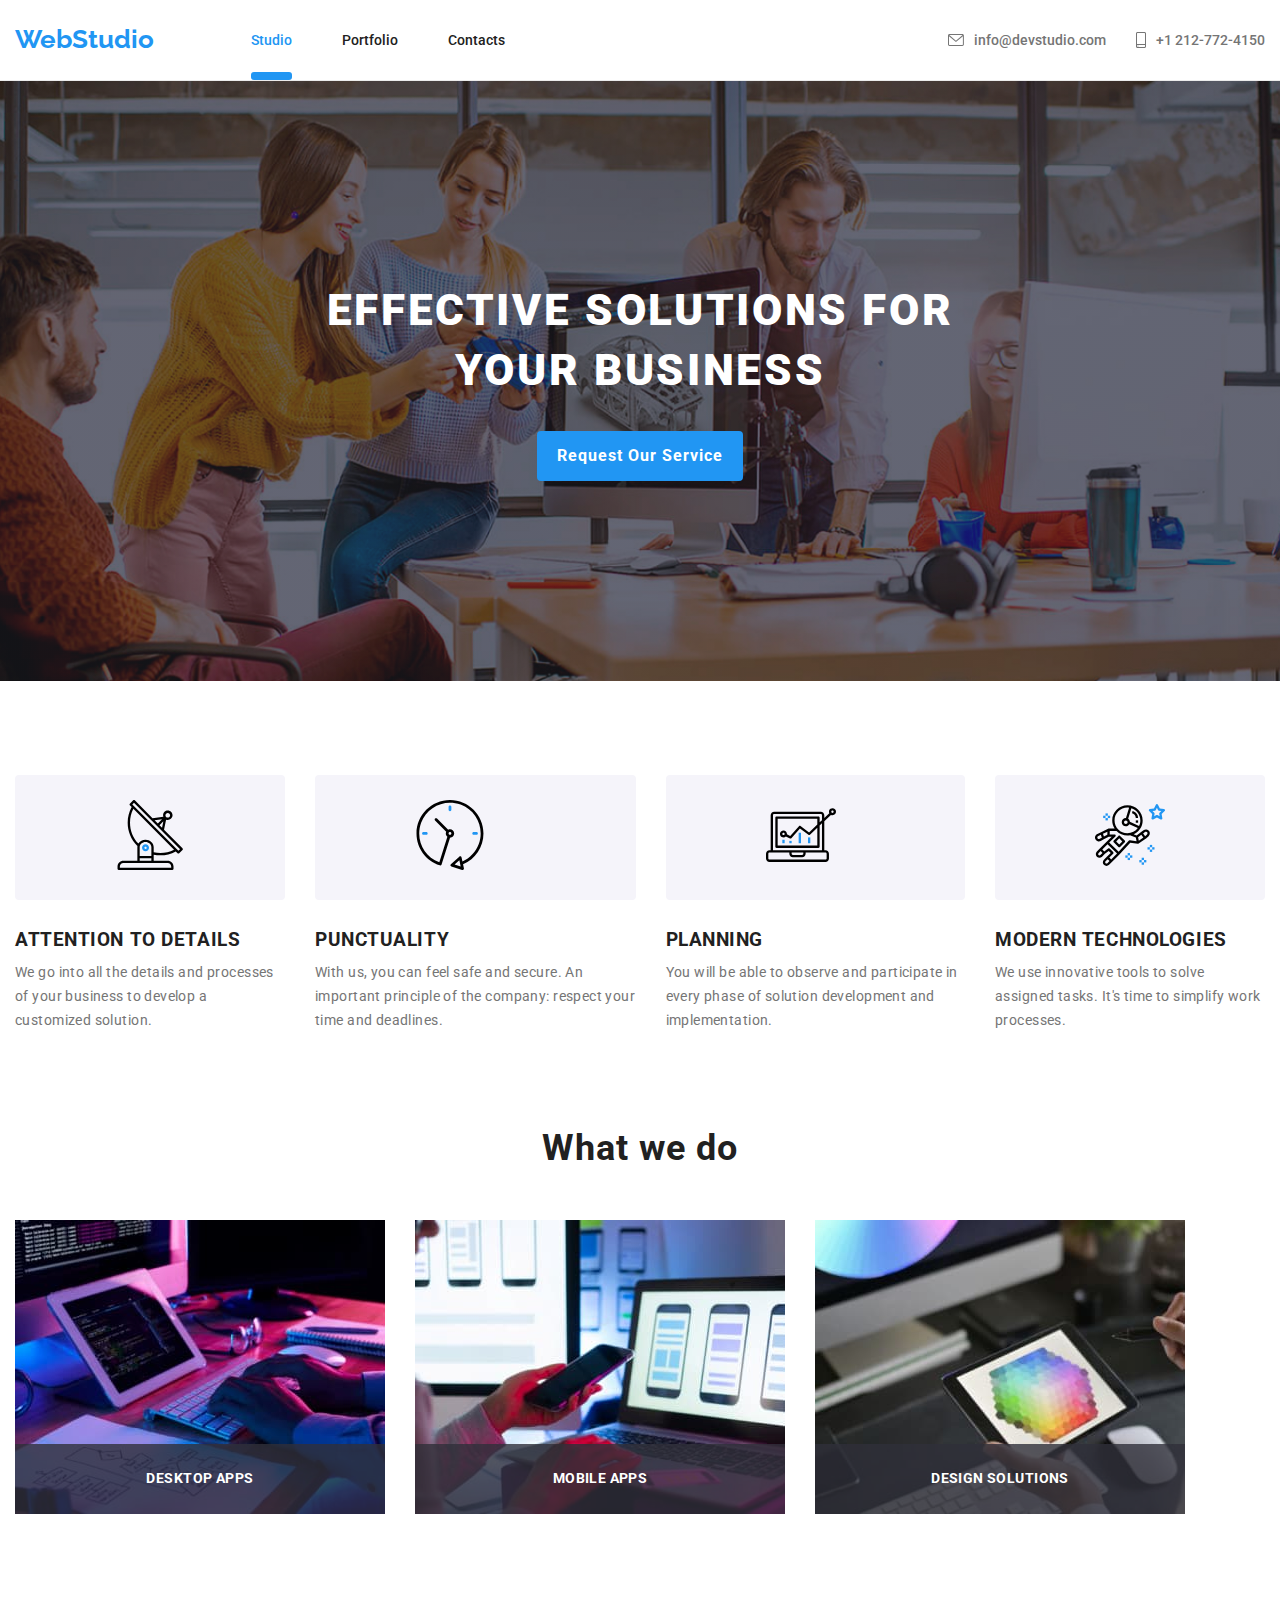
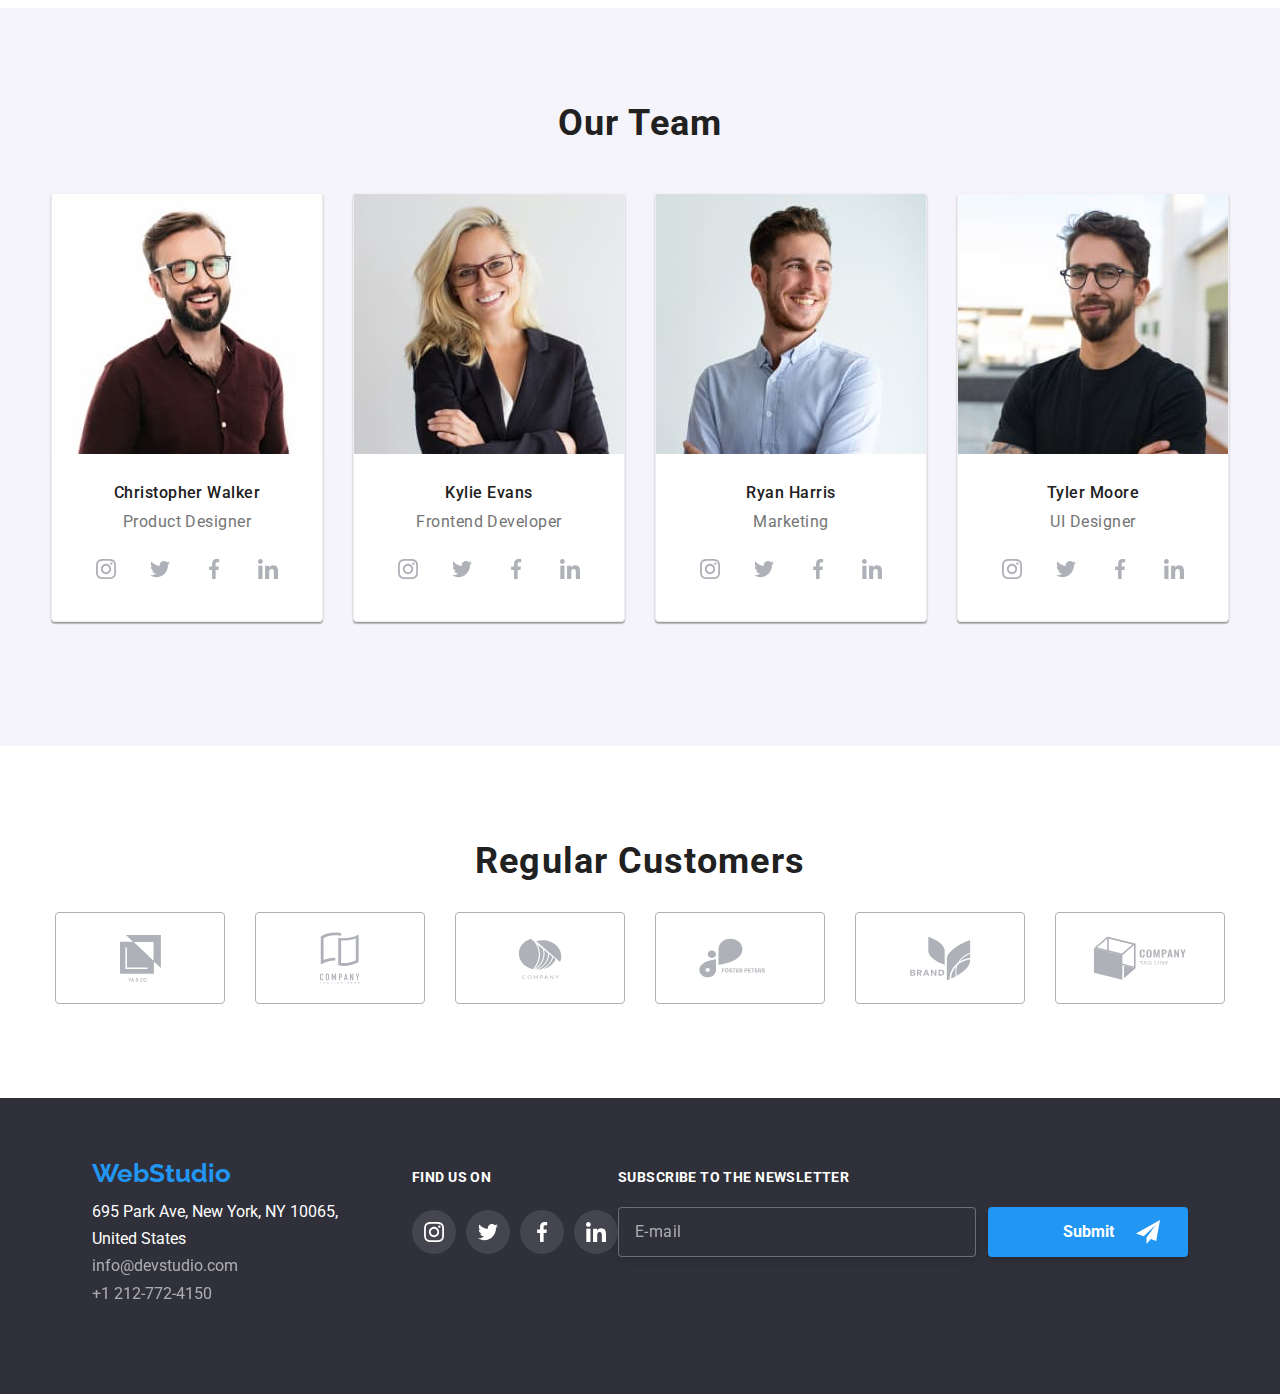
==== index.html @ d0a39d01 "format" ====
<!DOCTYPE html>
<html lang="en">
  <head>
    <link
      rel="stylesheet"
      href="https://cdnjs.cloudflare.com/ajax/libs/modern-normalize/1.0.0/modern-normalize.min.css"
    />
    <meta charset="utf-8" />
    <title>Studio</title>
    <link rel="stylesheet" href="./css/main.min.css" />
    <meta name="viewport" content="width=device-width", initial-scale="1.0">
  </head>
  <body>
    <header class="header">
      <!-- HEADER -->
      <div class="container header__container">
        <a class="header__logo" href="index.html">WebStudio</a>
        <nav>
          <ul class="header__list">
            <li class="header__item">
              <a
                class="header__link header__link--active"
                href="index.html"
                title="Studio"
                >Studio</a
              >
            </li>
            <li class="header__item">
              <a class="header__link" href="portfolio.html" title="Portfolio"
                >Portfolio</a
              >
            </li>
            <li class="header__item">
              <a class="header__link" href="#" title="Contacts">Contacts</a>
            </li>
          </ul>
        </nav>
        <ul class="contacts__list">
            <li class="contacts__item">
            <a class="contact__link" href="mailto:info@devstudio.com">
              <svg class="contact__icon" width="16px" height="12px">
              <use href="./assets/images/svg-icons.svg#icon-envelope"></use>
            </svg> info@devstudio.com</a>
            
          </li>
            <li class="contacts__item">
            <a class="contact__link" href="tel:+12127724150">
              <svg class="contact__icon" width="10px" height="16px">
              <use href="./assets/images/svg-icons.svg#icon-smartphone"></use>
            </svg>+1 212-772-4150</a>
          </li>
        </ul>
      </div>
      <svg class="menu" width="16px" height="24px"><use href="./assets/images/svg-icons.svg#icon-menu"></use></svg>
    </header>
    <main>
      <!-- HERO -->
      <section class="hero">
        <div class="container">
          <h1 class="hero__title">
            Effective Solutions For <br />
            Your Business
          </h1>
          <button class="hero__button" type="button" data-modal-open>Request Our Service</button>
        </div>
      </section>
      <!-- FEATURES -->
      <section class="features">
        <div class="container">
          <ul class="features__list">
            <li class="features__item">
              <div class="features__icon-background">
              <svg class="features__icon" width="70px" height="70px"><use href="./assets/images/svg-icons.svg#icon-fig-satellite"></use></svg>
              </div>
              <h3 class="features__subtitle">Attention to Details</h3>
              <p class="features__description">
                We go into all the details and processes of your business to
                develop a customized solution.
              </p>
            </li>
            <li class="features__item">
              <div class="features__icon-background">
              <svg class="features__icon" width="70px" height="70px"><use href="./assets/images/svg-icons.svg#icon-fig-clock"></use></svg>
              </div>
              <h3 class="features__subtitle">Punctuality</h3>
              <p class="features__description">
                With us, you can feel safe and secure. An important principle of
                the company: respect your time and deadlines.
              </p>
            </li>
            <li class="features__item">
              <div class="features__icon-background">
              <svg class="features__icon" width="70px" height="70px"><use href="./assets/images/svg-icons.svg#icon-fig-laptop"></use></svg>
              </div>
              <h3 class="features__subtitle">Planning</h3>
              <p class="features__description">
                You will be able to observe and participate in every phase of
                solution development and implementation.
              </p>
            </li>
            <li class="features__item">
              <div class="features__icon-background">
              <svg class="features__icon" width="70px" height="70px"><use href="./assets/images/svg-icons.svg#icon-fig-astronaut"><use></use></svg>
              </div>
              <h3 class="features__subtitle">Modern Technologies</h3>
              <p class="features__description">
                We use innovative tools to solve assigned tasks. It's time to
                simplify work processes.
              </p>
            </li>
          </ul>
        </div>
      </section>
      <!-- What We Do -->
      <section class="services">
        <div class="container">
          <h2 class="services__title">What we do</h2>
          <ul class="services__list">
            <li class="services__item">
              <img
                src="assets/images/a1laptop.jpg"
                alt="Laptop Glowing"
                height="294px"
                width="370px"
              />
              <div class="services-overlay__box">
              <p class="services-overlay__text">Desktop Apps</p>
              </div>
            </li>
            <li class="services__item">
              <img
                src="assets/images/a2laptophand.jpg"
                alt="Laptop with hand typing"
                height="294px"
                width="370px"
              />
              <div class="services-overlay__box">
              <p class="services-overlay__text">Mobile Apps</p>
              </div>
            </li>
            <li class="services__item">
              <img
                src="assets/images/a3tablet.jpg"
                alt="Tablet with hex color grid"
                height="294px"
                width="370px"
              />
              <div class="services-overlay__box">
              <p class="services-overlay__text">Design Solutions</p>
              </div>
            </li>
          </ul>
        </div>
      </section>
      <!-- Our Team -->
      <section class="team" title="Our Team">
        <div class="container">
          <h2 class="team__title">Our Team</h2>
          <ul class="team__social-list">
            <li class="team__item">
              <img
                src="assets/images/b1christopherw.jpg"
                alt="Man named Christopher Walker"
                height="260px"
                width="270px"
              />
              <h3 class="team__name">Christopher Walker</h3>
              <p class="team__work">Product Designer</p>
              <ul class="team__social-list">
                <li class="team__social-item">
                  <a href="#" class="team__social-link">
                  <svg class="team__social-icon" width="20px" height="20px">
                    <use
                      href="./assets/images/svg-icons.svg#icon-icon-instagram"></use>
                  </svg>
                  </a>
                </li>
                <li class="team__social-item">
                  <a href="#" class="team__social-link">
                  <svg class="team__social-icon" width="20px" height="20px">
                  <use
                      href="./assets/images/svg-icons.svg#icon-icon-twitter"></use>
                  </svg>
                </a>
                </li>
                <li class="team__social-item">
                  <a href="#" class="team__social-link">
                  <svg class="team__social-icon" width="20px" height="20px">
                  
                    <use
                      href="./assets/images/svg-icons.svg#icon-icon-facebook"></use>
                  </svg>
                </a>
                </li>
                <li class="team__social-item">
                  <a href="#" class="team__social-link">
                  <svg class="team__social-icon" width="20px" height="20px">
                    <use
                      href="./assets/images/svg-icons.svg#icon-icon-linkedin"></use>
                  </svg>
                </a>
                </li>
              </ul>
            </li>
            <li class="team__item">
              <img
                src="assets/images/b2kyliee.jpg"
                alt="Woman named Kylie Evans"
                height="260px"
                width="270px"
              />
              <h3 class="team__name">Kylie Evans</h3>
              <p class="team__work">Frontend Developer</p>
                <ul class="team__social-list">
                <li class="team__social-item">
                  <a href="#" class="team__social-link">
                  <svg class="team__social-icon" width="20px" height="20px">
                    <use
                      href="./assets/images/svg-icons.svg#icon-icon-instagram"></use>
                  </svg>
                  </a>
                </li>
                <li class="team__social-item">
                  <a href="#" class="team__social-link">
                  <svg class="team__social-icon" width="20px" height="20px">
                  <use
                      href="./assets/images/svg-icons.svg#icon-icon-twitter"></use>
                  </svg>
                </a>
                </li>
                <li class="team__social-item">
                  <a href="#" class="team__social-link">
                  <svg class="team__social-icon" width="20px" height="20px">
                    <use
                      href="./assets/images/svg-icons.svg#icon-icon-facebook"></use>
                  </svg>
                </a>
                </li>
                <li class="team__social-item">
                  <a href="#" class="team__social-link">
                  <svg class="team__social-icon" width="20px" height="20px">
                    <use
                      href="./assets/images/svg-icons.svg#icon-icon-linkedin"></use>
                  </svg>
                </a>
                </li>
              </ul>
            </li>
            <li class="team__item">
              <img
                src="assets/images/b3ryanh.jpg"
                alt="Man named Ryan Harris"
                height="260px"
                width="270px"
              />
              <h3 class="team__name">Ryan Harris</h3>
              <p class="team__work">Marketing</p>
              <ul class="team__social-list">
                <li class="team__social-item">
                  <a href="#" class="team__social-link">
                  <svg class="team__social-icon" width="20px" height="20px">
                    <use
                      href="./assets/images/svg-icons.svg#icon-icon-instagram"></use>
                  </svg>
                  </a>
                </li>
                <li class="team__social-item">
                  <a href="#" class="team__social-link">
                  <svg class="team__social-icon" width="20px" height="20px">
                  <use
                      href="./assets/images/svg-icons.svg#icon-icon-twitter"></use>
                  </svg>
                </a>
                </li>
                <li class="team__social-item">
                  <a href="#" class="team__social-link">
                  <svg class="team__social-icon" width="20px" height="20px">
                    <use
                      href="./assets/images/svg-icons.svg#icon-icon-facebook"></use>
                  </svg>
                </a>
                </li>
                <li class="team__social-item">
                  <a href="#" class="team__social-link">
                  <svg class="team__social-icon" width="20px" height="20px">
                    <use
                      href="./assets/images/svg-icons.svg#icon-icon-linkedin"></use>
                  </svg>
                </a>
                </li>
              </ul>
            </li>
            <li class="team__item">
              <img
                src="assets/images/b4tylerm.jpg"
                alt="Man named Tyler Moore"
                height="260px"
                width="270px"
              />
              <h3 class="team__name">Tyler Moore</h3>
              <p class="team__work">UI Designer</p>
                <ul class="team__social-list">
                <li class="team__social-item">
                  <a href="#" class="team__social-link">
                  <svg class="team__social-icon" width="20px" height="20px">
                    <use
                      href="./assets/images/svg-icons.svg#icon-icon-instagram"></use>
                  </svg>
                  </a>
                </li>
                <li class="team__social-item">
                  <a href="#" class="team__social-link">
                  <svg class="team__social-icon" width="20px" height="20px">
                  <use
                      href="./assets/images/svg-icons.svg#icon-icon-twitter"></use>
                  </svg>
                </a>
                </li>
                <li class="team__social-item">
                  <a href="#" class="team__social-link">
                  <svg class="team__social-icon" width="20px" height="20px">
                    <use
                      href="./assets/images/svg-icons.svg#icon-icon-facebook"></use>
                  </svg>
                </a>
                </li>
                <li class="team__social-item">
                  <a href="#" class="team__social-link">
                  <svg class="team__social-icon" width="20px" height="20px">
                    <use
                      href="./assets/images/svg-icons.svg#icon-icon-linkedin"></use>
                  </svg>
                </a>
                </li>
              </ul>
        </div>
      </section>
      <!-- CUSTOMERS SECTION -->
      <section class="customers">
        <div class="container">
        <h2 class="customers__title">Regular Customers</h2>
        <ul class="customers__list">
        <li class="customers__item">
          <a href="#" class="customers__link">
            <svg class="customers__icon" width="41px" height="47px">
              <use href="./assets/images/svg-icons.svg#icon-client1logo">                
              </use></svg></a></li>
        <li class="customers__item">
          <a href="#" class="customers__link">
            <svg class="customers__icon" width="40px" height="52px">
              <use href="./assets/images/svg-icons.svg#icon-client2logo">
              </use></svg></a></li>
        <li class="customers__item">
          <a href="#" class="customers__link">
            <svg class="customers__icon" width="44px" height="41px">
              <use href="./assets/images/svg-icons.svg#icon-client3logo">
              </use></svg></a></li>
        <li class="customers__item">
          <a href="#" class="customers__link">
            <svg class="customers__icon" width="84px" height="40px">
              <use href="./assets/images/svg-icons.svg#icon-client4logo">
              </use></svg></a></li>
        <li class="customers__item">
          <a href="#" class="customers__link">
            <svg class="customers__icon" width="63px" height="45px">
              <use href="./assets/images/svg-icons.svg#icon-client5logo">
              </use></svg></a></li>
        <li class="customers__item">
          <a href="#" class="customers__link">
            <svg class="customers__icon" width="94px" height="44px">
              <use href="./assets/images/svg-icons.svg#icon-client6logo">
              </use></svg></a></li>  
      </div>
      </ul>
      </section>
      </main>
      <!-- FOOTER SECTION -->
    <footer class="footer">
      <div class="footer__sections container">
        <div class="footer__left">
        <a class="footer__logo" href="index.html">WebStudio</a>
        <address class="address">
          <ul class="address__list">
            <li class="address__item">
              <a
                class="address__link"
                href="https://goo.gl/maps/9Rd5TcPRFXRM2J766"
                target="blank"
              >
                695 Park Ave, New York, NY 10065,<br />
                United States
              </a>
            </li>
            <li class="address__item">
              <a class="address__contact" href="mailto:info@devstudio.com"
                >info@devstudio.com
              </a>
            </li>
            <li class="address__item">
              <a class="address__contact address__phone" href="tel:+1217724150">
                +1 212-772-4150</a
              >
            </li>
          </ul>
        </address>
      </div>
      <div class="footer__subsection footer__middle">
        <h3 class="footer__social-title">FIND US ON</h3>
                      <ul class="footer__social-list">
                <li class="footer__social-item">
                  <a class="footer__social-link" href="#">
                  <svg class="footer__social-icon" width="20px" height="20px">
                    <use
                      href="./assets/images/svg-icons.svg#icon-icon-instagram"></use>
                  </svg>
                  </a>
                </li>
                <li class="footer__social-item">
                  <a class="footer__social-link" href="#">
                  <svg class="footer__social-icon" width="20px" height="20px">
                  <use
                      href="./assets/images/svg-icons.svg#icon-icon-twitter"></use>
                  </svg>
                </a>
                </li>
                <li class="footer__social-item">
                  <a class="footer__social-link" href="#">
                  <svg class="footer__social-icon" width="20px" height="20px">
                    <use
                      href="./assets/images/svg-icons.svg#icon-icon-facebook"></use>
                  </svg>
                </a>
                </li>
                <li class="footer__social-item">
                  <a class="footer__social-link" href="#">
                  <svg class="footer__social-icon" width="20px" height="20px">
                    <use
                      href="./assets/images/svg-icons.svg#icon-icon-linkedin"></use>
                  </svg>
                </a>
                </li>
              </ul>
              </div>
              <div class="footer__right">
               <form>
                <label class="email__label" for="email__input">
                  Subscribe to the Newsletter
                  </label>
                  <div class="email__items">
                  <input id="email__input" class="email__input" type="email" name="email" placeholder="E-mail"/>
                

                <button class="email__button" type="submit">Submit<svg class="email__svg" width="24px" height="24px">
                <use href="./assets/images/svg-icons.svg#icon-airplane"></use>
              </svg>  
                </button>
                 
                    </div>
              </form> 
              </div>
            </div>
      </footer>
             <div class="modal__background is-hidden" data-modal >
        <div class="modal">        
        <button class="modal__button" type="button" data-modal-close >
            <svg class="modal__button-icon" width="11" height="11">
                <use href="./assets/images/svg-icons.svg#icon-x"></use>
            </svg>
        </button>
          <form class="modal__form">

        <p class="modal__text">Leave your information and we'll call you back</p>
            <div class="modal__field">
            <label class="modal__label" for="name">
              Name 
             <div class="modal__wrapper">
              <input class="modal__box" type="text" id="name" name="name" minlength="2" required />
              <svg class=" modal__icon" width="12px" height="12px"><use href="./assets/images/svg-icons.svg#icon-person"></use></svg>
              </div>
            </label>
              
            </div>
            <div class="modal__field">
            <label class="modal__label" for="tel">
            Telephone 
            <div class="modal__wrapper">
              <input id="tel" class="modal__box" type="tel" name="telephone" minlength="9" required />
              <svg class="modal__icon" width="13px" height="13px"><use href="./assets/images/svg-icons.svg#icon-landline"></use></svg>
              </div>
              </label>
    
            </div>
            <div class="modal__field">
            <label class="modal__label" for="email">
              Email 
            <div class="modal__wrapper">
              <input id="email" class="modal__box" type="email" name="email"/>
              <svg class="modal__icon" width="15px" height="12px"><use href="./assets/images/svg-icons.svg#icon-email2"></use></svg>    
              </div>       
            </label>
  
            </div>
              <div class="modal__field">
            <label class="modal__label" for="modal__comment">Comments
              <textarea class="modal__comment" id="modal__comment" name="modal__comment" rows="5" placeholder="Enter the text"></textarea>
            </label>
            </div>
            <div class="modal__field">
            
              <div class="checkbox">
                    <input class="checkbox__hidden" id="check" type="checkbox" name="termsandconditions" value="accept" required />

                <label class="checkbox__text" for="check">
                  <span class="checkbox__wrapper">
                    <svg class="checkbox__icon" width="11px" height="8px">
                      <use  href="./assets/images/svg-icons.svg#icon-icon-check-1"></use>
                    </svg></span>I agree with the newsletter and accept the <a href="#" class="modal__link">Terms and Conditions</a>
                  
                </label>
            </div>
            </div>
            
            <button class="modal__submit" type="submit">Submit
            </button>


        </form>
        </div>
    </div>

    <script src="./js/modal.js"></script>
  </body>
</html>
---- css/main.min.css ----
@import"https://fonts.googleapis.com/css2?family=Raleway:wght@700&family=Roboto:wght@400;500;700;900&display=swap";.is-hidden{visibility:hidden;opacity:0;pointer-events:none}@keyframes modal-animation{0%{visibility:hidden;opacity:0;scale:0}100%{opacity:1;visibility:visible;scale:1}}.container{padding-left:15px;padding-right:15px;margin:0 auto;min-width:480;max-width:1200}a:link:active{cursor:pointer}a:link{text-decoration:none}body{font-family:roboto}button:hover,button:focus{cursor:pointer}button{border-radius:4px}ul{list-style:none}*{padding:0;margin:0}img{max-width:100%;height:auto;display:block}.customers__title{font-family:roboto;font-style:normal;font-weight:700;font-size:36px;line-height:1.172;color:#212121;letter-spacing:.03em;text-align:center;display:block;margin-bottom:30px}.customers__icon{fill:currentColor}.customers__link{width:170px;height:92px;display:flex;border:solid 1px #afb1b8;border-radius:4px;color:#afb1b8;justify-content:center;align-items:center;transition-property:color,border-color;transition-duration:250ms;transition-timing-function:cubic-bezier(0.4, 0, 0.2, 1)}.customers__link:hover,.customers__link:focus{border-color:#2196f3;color:#2196f3}.features__subtitle{font-weight:700;line-height:1.172;text-transform:uppercase;letter-spacing:.03em;color:#212121;margin-bottom:10px}.features__description{color:#757575;font-weight:400;font-size:14px;line-height:1.714;letter-spacing:.03em}.footer__logo{color:#2196f3;font-family:raleway;font-size:26px;font-weight:700;line-height:1.174;display:block;margin-bottom:9px}.address__link{color:#fff;font-weight:400;line-height:1.71;font-family:roboto}.address__contact{color:#fff;opacity:.6;line-height:1.71;font-weight:400;font-family:roboto}.footer__social-title{color:#fff;font-family:roboto;font-weight:700;line-height:1.71em;letter-spacing:.03em;font-size:14px;font-style:normal;margin-bottom:20px}.footer__social-link{border-radius:50%;width:44px;height:44px;display:flex;justify-content:center;align-items:center;color:#fff;fill:currentColor;background:rgba(255,255,255,.1);transition-property:background-color;transition-duration:250ms;transition-timing-function:cubic-bezier(0.4, 0, 0.2, 1)}.footer__social-link:hover,.footer__social-link:focus{background-color:#2196f3}.footer__social-icon{fill:currentColor}.email__label{font-family:"Roboto";font-style:normal;font-weight:700;font-size:14px;line-height:1.1428571429;letter-spacing:.03em;text-transform:uppercase;color:#fff}.email__input{border:1px solid rgba(255,255,255,.3);filter:drop-shadow(0px 4px 4px rgba(0, 0, 0, 0.15));border-radius:4px;font-family:"Roboto";font-style:normal;font-weight:400;font-size:16px;line-height:1.25;display:flex;align-items:center;letter-spacing:.03em;background-color:#2f303a;box-sizing:border-box;margin-top:20px;width:358px;height:50px;padding-left:16px;outline:none;color:#fff}.email__input::placeholder{color:rgba(255,255,255,.6)}.email__button{margin-top:20px;margin-left:12px;width:200px;height:50px;background-color:#2196f3;border:none;box-shadow:0px 4px 4px rgba(0,0,0,.15);border-radius:4px;font-family:"Roboto";font-style:normal;font-weight:700;font-size:16px;line-height:1.875;color:#fff}.email__button:hover,.email__button:focus{color:#2196f3;background-color:#f5f4fa;border:solid 1px #2196f3;fill:#2196f3}.email__button:hover>.email__svg{fill:#2196f3}.email__button:focus>.email__svg{fill:#2196f3}.email__svg{fill:#fff;position:absolute;top:33px;left:518px}.contact__icon{stroke-width:0;stroke:currentColor;fill:currentColor;margin-right:10px}.header__logo{color:#2196f3;font-family:raleway;font-size:26px;font-weight:700;line-height:1.174;margin-right:97px;padding-top:24px;padding-bottom:24px;display:block}.header__link{color:#212121;font-size:14px;font-weight:500;line-height:1.172;padding-top:32px;padding-bottom:32px;display:block;transition-property:color;transition-duration:250ms;transition-timing-function:cubic-bezier(0.4, 0, 0.2, 1)}.header__link:hover,.header__link:focus{color:#2196f3}.header__link--active{color:#2196f3;position:relative}.header__link--active::after{content:" ";position:absolute;left:0;bottom:0;display:block;width:100%;height:8px;border-radius:3px;background-color:#2196f3}.contact__link{color:#757575;font-size:14px;font-weight:500;padding-top:32px;padding-bottom:32px;display:flex;align-items:center;transition-property:color;transition-duration:250ms;transition-timing-function:cubic-bezier(0.4, 0, 0.2, 1)}.contact__link:hover,.contact__link:focus{color:#2196f3}.hero{padding:200px 0;background-image:linear-gradient(rgba(47, 48, 58, 0.4), rgba(47, 48, 58, 0.4)),url("../assets/images/herobackgroundimg.jpg");background-position:center;background-size:cover;background-repeat:no-repeat}.hero__title{font-weight:900;color:#fff;font-size:44px;line-height:1.36;letter-spacing:.06em;text-transform:uppercase;text-align:center;margin-bottom:30px}.hero__button{font-family:roboto;font-weight:700;background-color:#2196f3;color:#fff;font-size:16px;line-height:1.88;letter-spacing:.06em;margin:0 auto;display:block;padding:10px 20px;border:none;transition-property:background-color,color;transition-duration:250ms;transition-timing-function:cubic-bezier(0.4, 0, 0.2, 1);animation:modal-animation}.hero__button:hover,.hero__button:focus{background-color:#fff;color:#2196f3}.hero__button:click{animation-name:modal-animation;animation-duration:250ms;animation-timing-function:cubic-bezier(0.4, 0, 0.2, 1);animation:modal-animation}.modal__background{position:fixed;height:100vh;width:100vw;background:rgba(0,0,0,.2);top:0;left:0;animation-name:modal-animation}.modal{position:absolute;background-color:#fff;box-shadow:0px 1px 3px rgba(0,0,0,.12),0px 1px 1px rgba(0,0,0,.14),0px 2px 1px rgba(0,0,0,.2);border-radius:4px;width:528px;height:581px;top:50%;left:50%;transform:translate(-50%, -50%);animation-name:modal-animation;animation-duration:250ms;animation-timing-function:cubic-bezier(0.4, 0, 0.2, 1)}.modal__button{border:1px solid rgba(0,0,0,.1);border-radius:50%;width:30px;height:30px;color:#212121;background-color:#fff;position:absolute;top:8px;right:8px}.modal__button:hover,.modal__button:focus{cursor:pointer}.modal__button-icon{fill:#212121;left:22.22%;right:16.67%;top:16.67%;bottom:22.22%}.modal__form{position:relative}.modal__text{margin-top:40px;margin-left:40px;margin-bottom:12px;transform:translate -50%,-50%;font-family:roboto;font-weight:700;font-size:20px;line-height:1.15;letter-spacing:.03em;color:#212121}.modal__field{margin-left:40px;margin-bottom:10px}.modal__label{font-family:roboto;font-weight:400;font-size:12px;line-height:1.167;letter-spacing:.01em;color:#757575;display:block;margin-bottom:8px}.modal__wrapper{display:block;position:relative}.modal__box{border:1px solid rgba(33,33,33,.2);border-radius:4px;height:40px;width:448px;cursor:pointer;padding-left:42px;font-family:"Roboto";font-style:normal;font-weight:400;font-size:12px;line-height:.8571428571;color:#757575}.modal__box:hover,.modal__box:focus{border-color:#2196f3;outline:none}.modal__box:hover+.modal__icon,.modal__box:focus+.modal__icon{fill:#2196f3}.modal__comment{border:1px solid rgba(33,33,33,.2);border-radius:4px;height:120px;width:448px;cursor:pointer;padding:15px 0 15px 15px;padding:12px 16px;font-family:"Roboto";font-style:normal;font-weight:400;font-size:12px;line-height:.8571428571;color:#757575;resize:none}.modal__comment:hover,.modal__comment:focus{border-color:#2196f3;outline:none}.modal__comment::placeholder{font-family:"Roboto";font-style:normal;font-weight:400;font-size:12px;line-height:.8571428571;color:#757575}.modal__icon{position:absolute;top:16px;left:12px;fill:#757575}.modal__link{color:#2196f3;cursor:pointer}.modal__submit{padding:10px 55px;display:block;margin:20px auto 0;background-color:#2196f3;color:#fff;border:none;border-radius:4px;box-shadow:0px 4px 4px rgba(0,0,0,.15)}.modal__submit:hover,.modal__submit:focus{color:#fff;background-color:#2196f3;border:solid 1px #2196f3;cursor:pointer}.checkbox__wrapper{height:15px;width:16px;border:1px solid #757575;border-radius:2px;display:flex;align-items:center;justify-content:center;margin-right:10px}.checkbox{font-family:"Roboto";font-style:normal;font-weight:400;font-size:14px;line-height:1.7142857143;color:#757575;letter-spacing:.03em}.checkbox__hidden{position:absolute;width:1px;height:1px;margin:-1px;padding:0;overflow:hidden;border:0;clip:rect 0 0 0 0}.checkbox__hidden:checked+.checkbox__text>.checkbox__wrapper{background-color:#2196f3;border:none}.checkbox__text{display:flex;align-items:center}.checkbox__text:hover,.checkbox__text:focus{cursor:pointer}.checkbox__icon{fill:#fff}@keyframes modal-animation{0%{visibility:hidden;opacity:0;scale:0}100%{opacity:1;visibility:visible;scale:1}}.project__card-item{background-color:#fff;margin-left:30px;margin-top:30px;flex-basis:calc(33.3333333333% - 30px);transition-property:box-shadow;transition-duration:250ms;transition-timing-function:cubic-bezier(0.4, 0, 0.2, 1);position:relative}.project__card-item:hover,.project__card-item:focus{box-shadow:0px 1px 1px rgba(0,0,0,.12),0px 4px 4px rgba(0,0,0,.06),1px 4px 6px rgba(0,0,0,.16)}.project__card-item{transform:translateY(0px);transition:transform 350ms ease}.project__text{padding:20px 24px;border-bottom:1px solid #ececec;border-left:1px solid #ececec;border-right:1px solid #ececec}.project__name{color:#212121;font-size:18px;line-height:2;letter-spacing:.06em;margin-bottom:4px}.project__description{font-size:16px;line-height:1.88;color:#757575;letter-spacing:.03em}.project__card-overlay{position:absolute;top:0;left:0;width:370px;height:294px;transform:translateY(295px);background-color:#2196f3;opacity:90%;color:#fff;font-family:roboto;font-weight:400;font-size:18px;line-height:1.56;letter-spacing:.03em;text-align:center;text-justify:center;padding-top:63px;padding-bottom:91px;padding-left:24px;padding-right:24px}.project__card-overlay{transform:translateY(0px);transition:transform 350ms ease}.project__button{font-size:16px;font-weight:500;line-height:1.63;background-color:#f5f4fa;border:2px;color:#212121;font-family:roboto;letter-spacing:.03em;padding-top:6px;padding-bottom:6px;padding-left:26px;padding-right:26px;transition-property:box-shadow,background-color,color;transition-duration:250ms;transition-timing-function:cubic-bezier(0.4, 0, 0.2, 1)}.project__button:hover,.project__button:focus{background-color:#2196f3;color:#fff;box-shadow:0px 3px 1px rgba(0,0,0,.1),0px 1px 2px rgba(0,0,0,.08),0px 2px 2px rgba(0,0,0,.12)}.services__title{color:#212121;font-weight:700;font-size:36px;line-height:1.172;letter-spacing:.03em;display:block;text-align:center;margin-bottom:50px}.services-overlay__text{color:#fff;font-family:"Roboto";font-style:normal;font-weight:700;font-size:14px;line-height:1.14;letter-spacing:.03em;text-transform:uppercase;text-align:center}.team__title{color:#212121;font-weight:700;font-size:36px;line-height:1.172;letter-spacing:.03em;margin-bottom:50px;text-align:center}.team__name{color:#212121;font-weight:500;font-size:16px;line-height:1.172;letter-spacing:.03em;text-align:center;margin-top:30px;margin-bottom:10px}.team__work{font-size:16px;color:#757575;letter-spacing:.03em;text-align:center;margin-bottom:16px;background-color:#fff}.team__item{background-color:#fff;border-left:solid 1px #ececec;border-right:solid 1px #ececec;border-bottom:solid 1px #ececec;box-shadow:0px 1px 3px rgba(0,0,0,.12),0px 1px 1px rgba(0,0,0,.14),0px 2px 1px rgba(0,0,0,.2);border-bottom-left-radius:4px;border-bottom-right-radius:4px}.team__social-link{border-radius:50%;width:44px;height:44px;display:flex;justify-content:center;align-items:center;color:#afb1b8;fill:currentColor;transition-property:background-color,color;transition-duration:250ms;transition-timing-function:cubic-bezier(0.4, 0, 0.2, 1)}.team__social-link:hover,.team__social-link:focus{background-color:#2196f3;color:#fff}.team__social-icon:hover .team__social-icon:focus{fill:#fff}.customers{padding:94px 0}.customers__list{display:flex;justify-content:center}.customers__item:not(:last-child){margin-right:30px}.features{padding:94px 0}.features__list{display:flex}.features__item:not(:last-child){margin-right:30px}.features__icon-background{background-color:#f5f4fa;border-radius:4px;margin-bottom:30px}.features__icon{margin:25px 100px}.footer{background-color:#2f303a;padding:60px 0;display:flex;align-content:flex-start}.footer__left{display:block;align-content:flex-start}.address{font-style:normal;margin-bottom:27px;margin-right:0px}.footer__sections{display:flex;align-items:baseline}.footer__middle{margin-left:70px}.address__list{display:block;width:250px;margin:0px}.address__phone{display:block}.footer__social-list{display:flex}.footer__social-item:not(:last-child){margin-right:10px}.email__items{display:flex;position:relative}.footer__right{margin-left:auto}.header{background-color:#fff;border-bottom:1px solid #ececec}.header__container{display:flex;position:relative}.header__item:not(:last-child){margin-right:50px}.contacts__list{margin-left:auto;display:none}@media screen and (min-width: 480px){.contacts__list{display:flex}}.contacts__item:not(:last-child){margin-right:30px}.header__list{display:none}@media screen and (min-width: 480px){.header__list{display:flex}}.menu{display:none}@media screen and (max-width: 480px){.menu{display:block;fill:#212121;position:absolute;left:20%;right:80%;top:30%;bottom:63.33%}}.menu:hover{display:none}@media screen and (max-width: 480px){.menu:hover{display:block;fill:#2196f3;position:absolute;left:20%;right:80%;top:30%;bottom:63.33%}}.project__section{padding:94px 0}.project__button-list{display:flex;margin-bottom:50px;justify-content:center}.project__button-list:not(:last-child){margin-right:9px}.project__card-list{display:flex;flex-wrap:wrap;margin-top:-30px;margin-left:-30px}.project__card-image{position:relative;width:370px;height:294px;overflow:hidden}.services{padding-bottom:94px}.services__list{display:flex}.services__item{justify-content:center;position:relative}.services__item:not(:last-child){margin-right:30px}.services-overlay__box{background-color:rgba(47,48,58,.8);width:370px;position:absolute;bottom:0px;padding-top:27px;padding-bottom:27px}.team{background-color:#f5f4fa;padding:94px 0}.team__social-list{display:flex;justify-content:center;margin-bottom:30px}.team__item:not(:last-child){margin-right:30px}.team__social-item:not(:last-child){margin-right:10px}/*# sourceMappingURL=main.min.css.map */
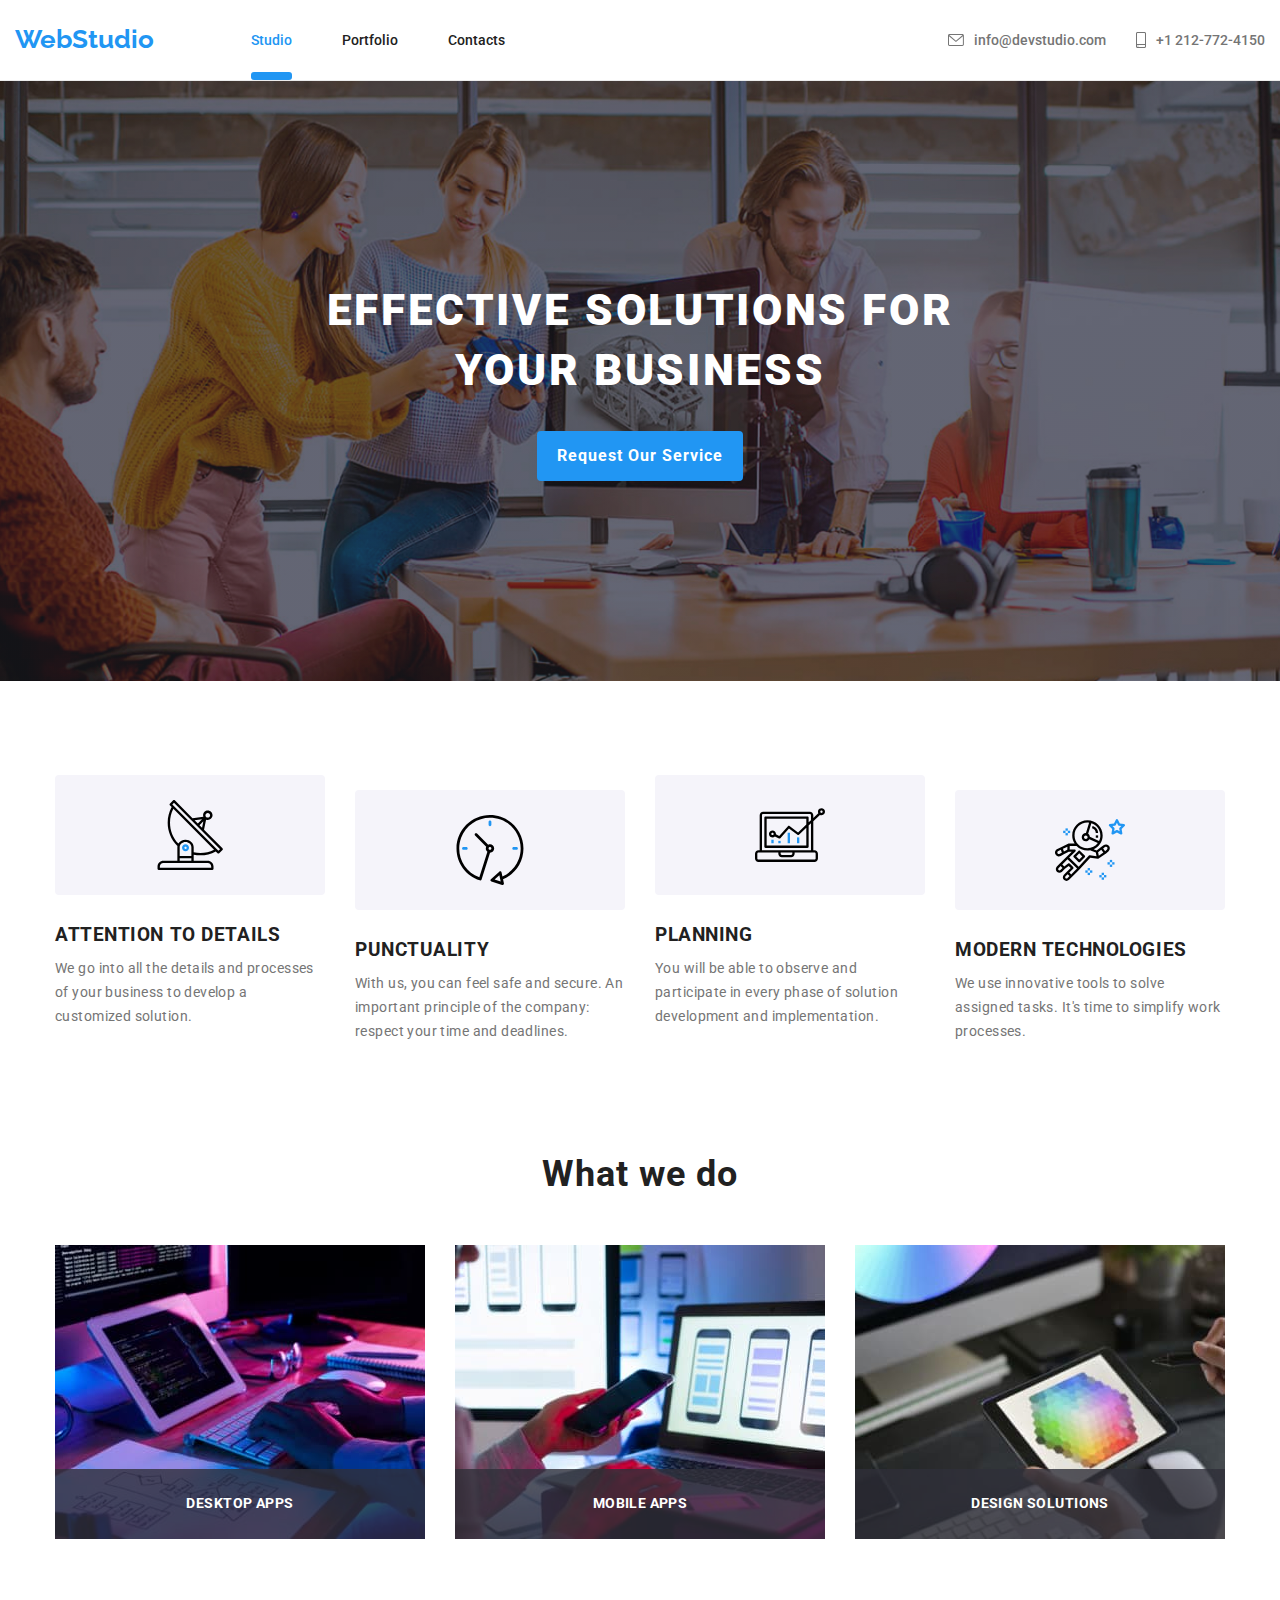
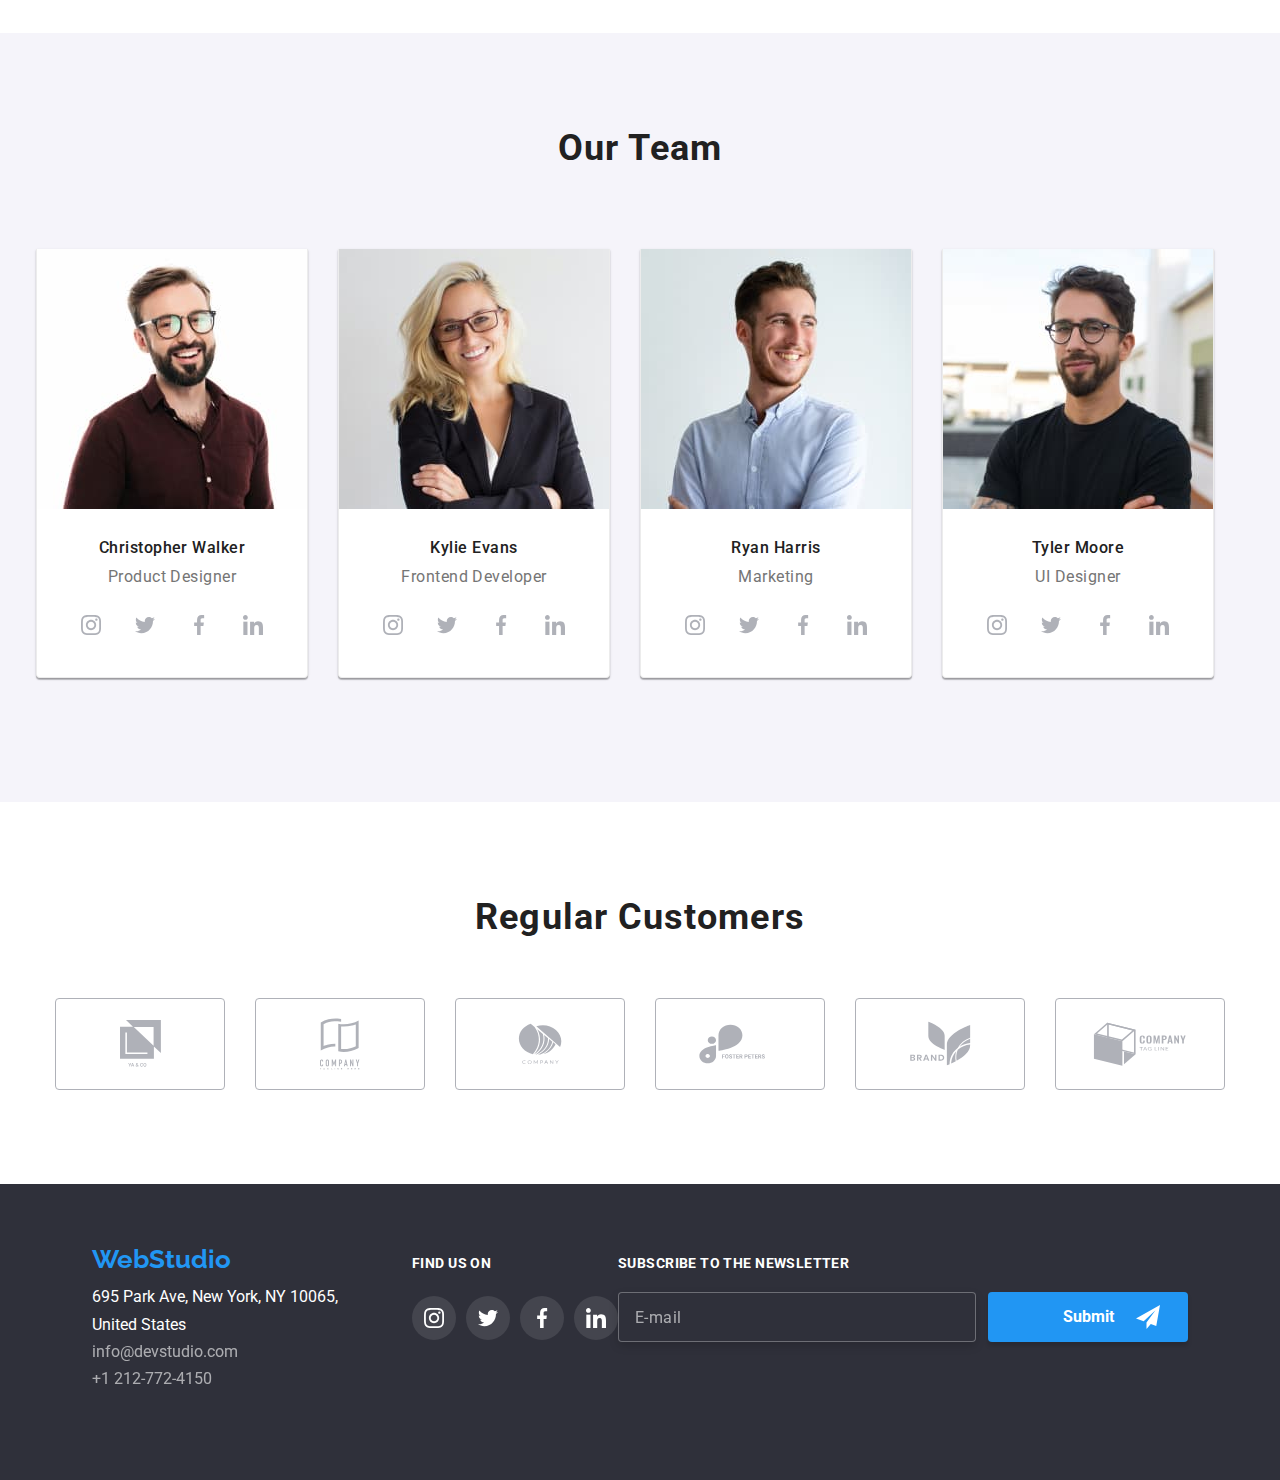
==== commit 6b25bf03: "push" ====
--- a/index.html
+++ b/index.html
@@ -50,8 +50,9 @@
             </svg>+1 212-772-4150</a>
           </li>
         </ul>
+              <svg class="menu" width="16px" height="24px"><use href="./assets/images/svg-icons.svg#icon-menu"></use></svg>
       </div>
-      <svg class="menu" width="16px" height="24px"><use href="./assets/images/svg-icons.svg#icon-menu"></use></svg>
+
     </header>
     <main>
       <!-- HERO -->
--- a/css/main.min.css
+++ b/css/main.min.css
@@ -1 +1 @@
-@import"https://fonts.googleapis.com/css2?family=Raleway:wght@700&family=Roboto:wght@400;500;700;900&display=swap";.is-hidden{visibility:hidden;opacity:0;pointer-events:none}@keyframes modal-animation{0%{visibility:hidden;opacity:0;scale:0}100%{opacity:1;visibility:visible;scale:1}}.container{padding-left:15px;padding-right:15px;margin:0 auto;min-width:480;max-width:1200}a:link:active{cursor:pointer}a:link{text-decoration:none}body{font-family:roboto}button:hover,button:focus{cursor:pointer}button{border-radius:4px}ul{list-style:none}*{padding:0;margin:0}img{max-width:100%;height:auto;display:block}.customers__title{font-family:roboto;font-style:normal;font-weight:700;font-size:36px;line-height:1.172;color:#212121;letter-spacing:.03em;text-align:center;display:block;margin-bottom:30px}.customers__icon{fill:currentColor}.customers__link{width:170px;height:92px;display:flex;border:solid 1px #afb1b8;border-radius:4px;color:#afb1b8;justify-content:center;align-items:center;transition-property:color,border-color;transition-duration:250ms;transition-timing-function:cubic-bezier(0.4, 0, 0.2, 1)}.customers__link:hover,.customers__link:focus{border-color:#2196f3;color:#2196f3}.features__subtitle{font-weight:700;line-height:1.172;text-transform:uppercase;letter-spacing:.03em;color:#212121;margin-bottom:10px}.features__description{color:#757575;font-weight:400;font-size:14px;line-height:1.714;letter-spacing:.03em}.footer__logo{color:#2196f3;font-family:raleway;font-size:26px;font-weight:700;line-height:1.174;display:block;margin-bottom:9px}.address__link{color:#fff;font-weight:400;line-height:1.71;font-family:roboto}.address__contact{color:#fff;opacity:.6;line-height:1.71;font-weight:400;font-family:roboto}.footer__social-title{color:#fff;font-family:roboto;font-weight:700;line-height:1.71em;letter-spacing:.03em;font-size:14px;font-style:normal;margin-bottom:20px}.footer__social-link{border-radius:50%;width:44px;height:44px;display:flex;justify-content:center;align-items:center;color:#fff;fill:currentColor;background:rgba(255,255,255,.1);transition-property:background-color;transition-duration:250ms;transition-timing-function:cubic-bezier(0.4, 0, 0.2, 1)}.footer__social-link:hover,.footer__social-link:focus{background-color:#2196f3}.footer__social-icon{fill:currentColor}.email__label{font-family:"Roboto";font-style:normal;font-weight:700;font-size:14px;line-height:1.1428571429;letter-spacing:.03em;text-transform:uppercase;color:#fff}.email__input{border:1px solid rgba(255,255,255,.3);filter:drop-shadow(0px 4px 4px rgba(0, 0, 0, 0.15));border-radius:4px;font-family:"Roboto";font-style:normal;font-weight:400;font-size:16px;line-height:1.25;display:flex;align-items:center;letter-spacing:.03em;background-color:#2f303a;box-sizing:border-box;margin-top:20px;width:358px;height:50px;padding-left:16px;outline:none;color:#fff}.email__input::placeholder{color:rgba(255,255,255,.6)}.email__button{margin-top:20px;margin-left:12px;width:200px;height:50px;background-color:#2196f3;border:none;box-shadow:0px 4px 4px rgba(0,0,0,.15);border-radius:4px;font-family:"Roboto";font-style:normal;font-weight:700;font-size:16px;line-height:1.875;color:#fff}.email__button:hover,.email__button:focus{color:#2196f3;background-color:#f5f4fa;border:solid 1px #2196f3;fill:#2196f3}.email__button:hover>.email__svg{fill:#2196f3}.email__button:focus>.email__svg{fill:#2196f3}.email__svg{fill:#fff;position:absolute;top:33px;left:518px}.contact__icon{stroke-width:0;stroke:currentColor;fill:currentColor;margin-right:10px}.header__logo{color:#2196f3;font-family:raleway;font-size:26px;font-weight:700;line-height:1.174;margin-right:97px;padding-top:24px;padding-bottom:24px;display:block}.header__link{color:#212121;font-size:14px;font-weight:500;line-height:1.172;padding-top:32px;padding-bottom:32px;display:block;transition-property:color;transition-duration:250ms;transition-timing-function:cubic-bezier(0.4, 0, 0.2, 1)}.header__link:hover,.header__link:focus{color:#2196f3}.header__link--active{color:#2196f3;position:relative}.header__link--active::after{content:" ";position:absolute;left:0;bottom:0;display:block;width:100%;height:8px;border-radius:3px;background-color:#2196f3}.contact__link{color:#757575;font-size:14px;font-weight:500;padding-top:32px;padding-bottom:32px;display:flex;align-items:center;transition-property:color;transition-duration:250ms;transition-timing-function:cubic-bezier(0.4, 0, 0.2, 1)}.contact__link:hover,.contact__link:focus{color:#2196f3}.hero{padding:200px 0;background-image:linear-gradient(rgba(47, 48, 58, 0.4), rgba(47, 48, 58, 0.4)),url("../assets/images/herobackgroundimg.jpg");background-position:center;background-size:cover;background-repeat:no-repeat}.hero__title{font-weight:900;color:#fff;font-size:44px;line-height:1.36;letter-spacing:.06em;text-transform:uppercase;text-align:center;margin-bottom:30px}.hero__button{font-family:roboto;font-weight:700;background-color:#2196f3;color:#fff;font-size:16px;line-height:1.88;letter-spacing:.06em;margin:0 auto;display:block;padding:10px 20px;border:none;transition-property:background-color,color;transition-duration:250ms;transition-timing-function:cubic-bezier(0.4, 0, 0.2, 1);animation:modal-animation}.hero__button:hover,.hero__button:focus{background-color:#fff;color:#2196f3}.hero__button:click{animation-name:modal-animation;animation-duration:250ms;animation-timing-function:cubic-bezier(0.4, 0, 0.2, 1);animation:modal-animation}.modal__background{position:fixed;height:100vh;width:100vw;background:rgba(0,0,0,.2);top:0;left:0;animation-name:modal-animation}.modal{position:absolute;background-color:#fff;box-shadow:0px 1px 3px rgba(0,0,0,.12),0px 1px 1px rgba(0,0,0,.14),0px 2px 1px rgba(0,0,0,.2);border-radius:4px;width:528px;height:581px;top:50%;left:50%;transform:translate(-50%, -50%);animation-name:modal-animation;animation-duration:250ms;animation-timing-function:cubic-bezier(0.4, 0, 0.2, 1)}.modal__button{border:1px solid rgba(0,0,0,.1);border-radius:50%;width:30px;height:30px;color:#212121;background-color:#fff;position:absolute;top:8px;right:8px}.modal__button:hover,.modal__button:focus{cursor:pointer}.modal__button-icon{fill:#212121;left:22.22%;right:16.67%;top:16.67%;bottom:22.22%}.modal__form{position:relative}.modal__text{margin-top:40px;margin-left:40px;margin-bottom:12px;transform:translate -50%,-50%;font-family:roboto;font-weight:700;font-size:20px;line-height:1.15;letter-spacing:.03em;color:#212121}.modal__field{margin-left:40px;margin-bottom:10px}.modal__label{font-family:roboto;font-weight:400;font-size:12px;line-height:1.167;letter-spacing:.01em;color:#757575;display:block;margin-bottom:8px}.modal__wrapper{display:block;position:relative}.modal__box{border:1px solid rgba(33,33,33,.2);border-radius:4px;height:40px;width:448px;cursor:pointer;padding-left:42px;font-family:"Roboto";font-style:normal;font-weight:400;font-size:12px;line-height:.8571428571;color:#757575}.modal__box:hover,.modal__box:focus{border-color:#2196f3;outline:none}.modal__box:hover+.modal__icon,.modal__box:focus+.modal__icon{fill:#2196f3}.modal__comment{border:1px solid rgba(33,33,33,.2);border-radius:4px;height:120px;width:448px;cursor:pointer;padding:15px 0 15px 15px;padding:12px 16px;font-family:"Roboto";font-style:normal;font-weight:400;font-size:12px;line-height:.8571428571;color:#757575;resize:none}.modal__comment:hover,.modal__comment:focus{border-color:#2196f3;outline:none}.modal__comment::placeholder{font-family:"Roboto";font-style:normal;font-weight:400;font-size:12px;line-height:.8571428571;color:#757575}.modal__icon{position:absolute;top:16px;left:12px;fill:#757575}.modal__link{color:#2196f3;cursor:pointer}.modal__submit{padding:10px 55px;display:block;margin:20px auto 0;background-color:#2196f3;color:#fff;border:none;border-radius:4px;box-shadow:0px 4px 4px rgba(0,0,0,.15)}.modal__submit:hover,.modal__submit:focus{color:#fff;background-color:#2196f3;border:solid 1px #2196f3;cursor:pointer}.checkbox__wrapper{height:15px;width:16px;border:1px solid #757575;border-radius:2px;display:flex;align-items:center;justify-content:center;margin-right:10px}.checkbox{font-family:"Roboto";font-style:normal;font-weight:400;font-size:14px;line-height:1.7142857143;color:#757575;letter-spacing:.03em}.checkbox__hidden{position:absolute;width:1px;height:1px;margin:-1px;padding:0;overflow:hidden;border:0;clip:rect 0 0 0 0}.checkbox__hidden:checked+.checkbox__text>.checkbox__wrapper{background-color:#2196f3;border:none}.checkbox__text{display:flex;align-items:center}.checkbox__text:hover,.checkbox__text:focus{cursor:pointer}.checkbox__icon{fill:#fff}@keyframes modal-animation{0%{visibility:hidden;opacity:0;scale:0}100%{opacity:1;visibility:visible;scale:1}}.project__card-item{background-color:#fff;margin-left:30px;margin-top:30px;flex-basis:calc(33.3333333333% - 30px);transition-property:box-shadow;transition-duration:250ms;transition-timing-function:cubic-bezier(0.4, 0, 0.2, 1);position:relative}.project__card-item:hover,.project__card-item:focus{box-shadow:0px 1px 1px rgba(0,0,0,.12),0px 4px 4px rgba(0,0,0,.06),1px 4px 6px rgba(0,0,0,.16)}.project__card-item{transform:translateY(0px);transition:transform 350ms ease}.project__text{padding:20px 24px;border-bottom:1px solid #ececec;border-left:1px solid #ececec;border-right:1px solid #ececec}.project__name{color:#212121;font-size:18px;line-height:2;letter-spacing:.06em;margin-bottom:4px}.project__description{font-size:16px;line-height:1.88;color:#757575;letter-spacing:.03em}.project__card-overlay{position:absolute;top:0;left:0;width:370px;height:294px;transform:translateY(295px);background-color:#2196f3;opacity:90%;color:#fff;font-family:roboto;font-weight:400;font-size:18px;line-height:1.56;letter-spacing:.03em;text-align:center;text-justify:center;padding-top:63px;padding-bottom:91px;padding-left:24px;padding-right:24px}.project__card-overlay{transform:translateY(0px);transition:transform 350ms ease}.project__button{font-size:16px;font-weight:500;line-height:1.63;background-color:#f5f4fa;border:2px;color:#212121;font-family:roboto;letter-spacing:.03em;padding-top:6px;padding-bottom:6px;padding-left:26px;padding-right:26px;transition-property:box-shadow,background-color,color;transition-duration:250ms;transition-timing-function:cubic-bezier(0.4, 0, 0.2, 1)}.project__button:hover,.project__button:focus{background-color:#2196f3;color:#fff;box-shadow:0px 3px 1px rgba(0,0,0,.1),0px 1px 2px rgba(0,0,0,.08),0px 2px 2px rgba(0,0,0,.12)}.services__title{color:#212121;font-weight:700;font-size:36px;line-height:1.172;letter-spacing:.03em;display:block;text-align:center;margin-bottom:50px}.services-overlay__text{color:#fff;font-family:"Roboto";font-style:normal;font-weight:700;font-size:14px;line-height:1.14;letter-spacing:.03em;text-transform:uppercase;text-align:center}.team__title{color:#212121;font-weight:700;font-size:36px;line-height:1.172;letter-spacing:.03em;margin-bottom:50px;text-align:center}.team__name{color:#212121;font-weight:500;font-size:16px;line-height:1.172;letter-spacing:.03em;text-align:center;margin-top:30px;margin-bottom:10px}.team__work{font-size:16px;color:#757575;letter-spacing:.03em;text-align:center;margin-bottom:16px;background-color:#fff}.team__item{background-color:#fff;border-left:solid 1px #ececec;border-right:solid 1px #ececec;border-bottom:solid 1px #ececec;box-shadow:0px 1px 3px rgba(0,0,0,.12),0px 1px 1px rgba(0,0,0,.14),0px 2px 1px rgba(0,0,0,.2);border-bottom-left-radius:4px;border-bottom-right-radius:4px}.team__social-link{border-radius:50%;width:44px;height:44px;display:flex;justify-content:center;align-items:center;color:#afb1b8;fill:currentColor;transition-property:background-color,color;transition-duration:250ms;transition-timing-function:cubic-bezier(0.4, 0, 0.2, 1)}.team__social-link:hover,.team__social-link:focus{background-color:#2196f3;color:#fff}.team__social-icon:hover .team__social-icon:focus{fill:#fff}.customers{padding:94px 0}.customers__list{display:flex;justify-content:center}.customers__item:not(:last-child){margin-right:30px}.features{padding:94px 0}.features__list{display:flex}.features__item:not(:last-child){margin-right:30px}.features__icon-background{background-color:#f5f4fa;border-radius:4px;margin-bottom:30px}.features__icon{margin:25px 100px}.footer{background-color:#2f303a;padding:60px 0;display:flex;align-content:flex-start}.footer__left{display:block;align-content:flex-start}.address{font-style:normal;margin-bottom:27px;margin-right:0px}.footer__sections{display:flex;align-items:baseline}.footer__middle{margin-left:70px}.address__list{display:block;width:250px;margin:0px}.address__phone{display:block}.footer__social-list{display:flex}.footer__social-item:not(:last-child){margin-right:10px}.email__items{display:flex;position:relative}.footer__right{margin-left:auto}.header{background-color:#fff;border-bottom:1px solid #ececec}.header__container{display:flex;position:relative}.header__item:not(:last-child){margin-right:50px}.contacts__list{margin-left:auto;display:none}@media screen and (min-width: 480px){.contacts__list{display:flex}}.contacts__item:not(:last-child){margin-right:30px}.header__list{display:none}@media screen and (min-width: 480px){.header__list{display:flex}}.menu{display:none}@media screen and (max-width: 480px){.menu{display:block;fill:#212121;position:absolute;left:20%;right:80%;top:30%;bottom:63.33%}}.menu:hover{display:none}@media screen and (max-width: 480px){.menu:hover{display:block;fill:#2196f3;position:absolute;left:20%;right:80%;top:30%;bottom:63.33%}}.project__section{padding:94px 0}.project__button-list{display:flex;margin-bottom:50px;justify-content:center}.project__button-list:not(:last-child){margin-right:9px}.project__card-list{display:flex;flex-wrap:wrap;margin-top:-30px;margin-left:-30px}.project__card-image{position:relative;width:370px;height:294px;overflow:hidden}.services{padding-bottom:94px}.services__list{display:flex}.services__item{justify-content:center;position:relative}.services__item:not(:last-child){margin-right:30px}.services-overlay__box{background-color:rgba(47,48,58,.8);width:370px;position:absolute;bottom:0px;padding-top:27px;padding-bottom:27px}.team{background-color:#f5f4fa;padding:94px 0}.team__social-list{display:flex;justify-content:center;margin-bottom:30px}.team__item:not(:last-child){margin-right:30px}.team__social-item:not(:last-child){margin-right:10px}/*# sourceMappingURL=main.min.css.map */+@import"https://fonts.googleapis.com/css2?family=Raleway:wght@700&family=Roboto:wght@400;500;700;900&display=swap";.is-hidden{visibility:hidden;opacity:0;pointer-events:none}@keyframes modal-animation{0%{visibility:hidden;opacity:0;scale:0}100%{opacity:1;visibility:visible;scale:1}}.container{padding-left:15px;padding-right:15px;margin:0 auto}@media screen and (min-width: 480px){.container{width:480 px}}@media screen and (min-width: 786px){.container{width:786 px}}@media screen and (min-width: 1200px){.container{width:1200 px}}a:link:active{cursor:pointer}a:link{text-decoration:none}body{font-family:roboto}button:hover,button:focus{cursor:pointer}button{border-radius:4px}ul{list-style:none}*{padding:0;margin:0}img{max-width:100%;height:auto;display:block}.customers__title{font-family:roboto;font-style:normal;font-weight:700;font-size:36px;line-height:1.172;color:#212121;letter-spacing:.03em;text-align:center;display:block;margin-bottom:30px}.customers__icon{fill:currentColor}.customers__link{width:170px;height:92px;display:flex;border:solid 1px #afb1b8;border-radius:4px;color:#afb1b8;justify-content:center;align-items:center;transition-property:color,border-color;transition-duration:250ms;transition-timing-function:cubic-bezier(0.4, 0, 0.2, 1)}.customers__link:hover,.customers__link:focus{border-color:#2196f3;color:#2196f3}.features__subtitle{font-weight:700;line-height:1.172;text-transform:uppercase;letter-spacing:.03em;color:#212121;margin-bottom:10px}.features__description{color:#757575;font-weight:400;font-size:14px;line-height:1.714;letter-spacing:.03em}.footer__logo{color:#2196f3;font-family:raleway;font-size:26px;font-weight:700;line-height:1.174;display:block;margin-bottom:9px}.address__link{color:#fff;font-weight:400;line-height:1.71;font-family:roboto}.address__contact{color:#fff;opacity:.6;line-height:1.71;font-weight:400;font-family:roboto}.footer__social-title{color:#fff;font-family:roboto;font-weight:700;line-height:1.71em;letter-spacing:.03em;font-size:14px;font-style:normal;margin-bottom:20px}.footer__social-link{border-radius:50%;width:44px;height:44px;display:flex;justify-content:center;align-items:center;color:#fff;fill:currentColor;background:rgba(255,255,255,.1);transition-property:background-color;transition-duration:250ms;transition-timing-function:cubic-bezier(0.4, 0, 0.2, 1)}.footer__social-link:hover,.footer__social-link:focus{background-color:#2196f3}.footer__social-icon{fill:currentColor}.email__label{font-family:"Roboto";font-style:normal;font-weight:700;font-size:14px;line-height:1.1428571429;letter-spacing:.03em;text-transform:uppercase;color:#fff}.email__input{border:1px solid rgba(255,255,255,.3);filter:drop-shadow(0px 4px 4px rgba(0, 0, 0, 0.15));border-radius:4px;font-family:"Roboto";font-style:normal;font-weight:400;font-size:16px;line-height:1.25;display:flex;align-items:center;letter-spacing:.03em;background-color:#2f303a;box-sizing:border-box;margin-top:20px;width:358px;height:50px;padding-left:16px;outline:none;color:#fff}.email__input::placeholder{color:rgba(255,255,255,.6)}.email__button{margin-top:20px;margin-left:12px;width:200px;height:50px;background-color:#2196f3;border:none;box-shadow:0px 4px 4px rgba(0,0,0,.15);border-radius:4px;font-family:"Roboto";font-style:normal;font-weight:700;font-size:16px;line-height:1.875;color:#fff}.email__button:hover,.email__button:focus{color:#2196f3;background-color:#f5f4fa;border:solid 1px #2196f3;fill:#2196f3}.email__button:hover>.email__svg{fill:#2196f3}.email__button:focus>.email__svg{fill:#2196f3}.email__svg{fill:#fff;position:absolute;top:33px;left:518px}.contact__icon{stroke-width:0;stroke:currentColor;fill:currentColor;margin-right:10px}.header__logo{color:#2196f3;font-family:raleway;font-size:26px;font-weight:700;line-height:1.174;margin-right:97px;padding-top:24px;padding-bottom:24px;display:block}.header__link{color:#212121;font-size:14px;font-weight:500;line-height:1.172;padding-top:32px;padding-bottom:32px;display:block;transition-property:color;transition-duration:250ms;transition-timing-function:cubic-bezier(0.4, 0, 0.2, 1)}.header__link:hover,.header__link:focus{color:#2196f3}.header__link--active{color:#2196f3;position:relative}.header__link--active::after{content:" ";position:absolute;left:0;bottom:0;display:block;width:100%;height:8px;border-radius:3px;background-color:#2196f3}.hero{padding:200px 0;background-image:linear-gradient(rgba(47, 48, 58, 0.4), rgba(47, 48, 58, 0.4)),url("../assets/images/herobackgroundimg.jpg");background-position:center;background-size:cover;background-repeat:no-repeat}.hero__title{font-weight:900;color:#fff;font-size:44px;line-height:1.36;letter-spacing:.06em;text-transform:uppercase;text-align:center;margin-bottom:30px}.hero__button{font-family:roboto;font-weight:700;background-color:#2196f3;color:#fff;font-size:16px;line-height:1.88;letter-spacing:.06em;margin:0 auto;display:block;padding:10px 20px;border:none;transition-property:background-color,color;transition-duration:250ms;transition-timing-function:cubic-bezier(0.4, 0, 0.2, 1);animation:modal-animation}.hero__button:hover,.hero__button:focus{background-color:#fff;color:#2196f3}.hero__button:click{animation-name:modal-animation;animation-duration:250ms;animation-timing-function:cubic-bezier(0.4, 0, 0.2, 1);animation:modal-animation}.modal__background{position:fixed;height:100vh;width:100vw;background:rgba(0,0,0,.2);top:0;left:0;animation-name:modal-animation}.modal{position:absolute;background-color:#fff;box-shadow:0px 1px 3px rgba(0,0,0,.12),0px 1px 1px rgba(0,0,0,.14),0px 2px 1px rgba(0,0,0,.2);border-radius:4px;width:528px;height:581px;top:50%;left:50%;transform:translate(-50%, -50%);animation-name:modal-animation;animation-duration:250ms;animation-timing-function:cubic-bezier(0.4, 0, 0.2, 1)}.modal__button{border:1px solid rgba(0,0,0,.1);border-radius:50%;width:30px;height:30px;color:#212121;background-color:#fff;position:absolute;top:8px;right:8px}.modal__button:hover,.modal__button:focus{cursor:pointer}.modal__button-icon{fill:#212121;left:22.22%;right:16.67%;top:16.67%;bottom:22.22%}.modal__form{position:relative}.modal__text{margin-top:40px;margin-left:40px;margin-bottom:12px;transform:translate -50%,-50%;font-family:roboto;font-weight:700;font-size:20px;line-height:1.15;letter-spacing:.03em;color:#212121}.modal__field{margin-left:40px;margin-bottom:10px}.modal__label{font-family:roboto;font-weight:400;font-size:12px;line-height:1.167;letter-spacing:.01em;color:#757575;display:block;margin-bottom:8px}.modal__wrapper{display:block;position:relative}.modal__box{border:1px solid rgba(33,33,33,.2);border-radius:4px;height:40px;width:448px;cursor:pointer;padding-left:42px;font-family:"Roboto";font-style:normal;font-weight:400;font-size:12px;line-height:.8571428571;color:#757575}.modal__box:hover,.modal__box:focus{border-color:#2196f3;outline:none}.modal__box:hover+.modal__icon,.modal__box:focus+.modal__icon{fill:#2196f3}.modal__comment{border:1px solid rgba(33,33,33,.2);border-radius:4px;height:120px;width:448px;cursor:pointer;padding:15px 0 15px 15px;padding:12px 16px;font-family:"Roboto";font-style:normal;font-weight:400;font-size:12px;line-height:.8571428571;color:#757575;resize:none}.modal__comment:hover,.modal__comment:focus{border-color:#2196f3;outline:none}.modal__comment::placeholder{font-family:"Roboto";font-style:normal;font-weight:400;font-size:12px;line-height:.8571428571;color:#757575}.modal__icon{position:absolute;top:16px;left:12px;fill:#757575}.modal__link{color:#2196f3;cursor:pointer}.modal__submit{padding:10px 55px;display:block;margin:20px auto 0;background-color:#2196f3;color:#fff;border:none;border-radius:4px;box-shadow:0px 4px 4px rgba(0,0,0,.15)}.modal__submit:hover,.modal__submit:focus{color:#fff;background-color:#2196f3;border:solid 1px #2196f3;cursor:pointer}.checkbox__wrapper{height:15px;width:16px;border:1px solid #757575;border-radius:2px;display:flex;align-items:center;justify-content:center;margin-right:10px}.checkbox{font-family:"Roboto";font-style:normal;font-weight:400;font-size:14px;line-height:1.7142857143;color:#757575;letter-spacing:.03em}.checkbox__hidden{position:absolute;width:1px;height:1px;margin:-1px;padding:0;overflow:hidden;border:0;clip:rect 0 0 0 0}.checkbox__hidden:checked+.checkbox__text>.checkbox__wrapper{background-color:#2196f3;border:none}.checkbox__text{display:flex;align-items:center}.checkbox__text:hover,.checkbox__text:focus{cursor:pointer}.checkbox__icon{fill:#fff}@keyframes modal-animation{0%{visibility:hidden;opacity:0;scale:0}100%{opacity:1;visibility:visible;scale:1}}.project__card-item{background-color:#fff;margin-left:30px;margin-top:30px;flex-basis:calc(33.3333333333% - 30px);transition-property:box-shadow;transition-duration:250ms;transition-timing-function:cubic-bezier(0.4, 0, 0.2, 1);position:relative}.project__card-item:hover,.project__card-item:focus{box-shadow:0px 1px 1px rgba(0,0,0,.12),0px 4px 4px rgba(0,0,0,.06),1px 4px 6px rgba(0,0,0,.16)}.project__card-item{transform:translateY(0px);transition:transform 350ms ease}.project__text{padding:20px 24px;border-bottom:1px solid #ececec;border-left:1px solid #ececec;border-right:1px solid #ececec}.project__name{color:#212121;font-size:18px;line-height:2;letter-spacing:.06em;margin-bottom:4px}.project__description{font-size:16px;line-height:1.88;color:#757575;letter-spacing:.03em}.project__card-overlay{position:absolute;top:0;left:0;width:370px;height:294px;transform:translateY(295px);background-color:#2196f3;opacity:90%;color:#fff;font-family:roboto;font-weight:400;font-size:18px;line-height:1.56;letter-spacing:.03em;text-align:center;text-justify:center;padding-top:63px;padding-bottom:91px;padding-left:24px;padding-right:24px}.project__card-overlay{transform:translateY(0px);transition:transform 350ms ease}.project__button{font-size:16px;font-weight:500;line-height:1.63;background-color:#f5f4fa;border:2px;color:#212121;font-family:roboto;letter-spacing:.03em;padding-top:6px;padding-bottom:6px;padding-left:26px;padding-right:26px;transition-property:box-shadow,background-color,color;transition-duration:250ms;transition-timing-function:cubic-bezier(0.4, 0, 0.2, 1)}.project__button:hover,.project__button:focus{background-color:#2196f3;color:#fff;box-shadow:0px 3px 1px rgba(0,0,0,.1),0px 1px 2px rgba(0,0,0,.08),0px 2px 2px rgba(0,0,0,.12)}.services__title{display:none}@media screen and (min-width: 1200px){.services__title{color:#212121;font-weight:700;font-size:36px;line-height:1.172;letter-spacing:.03em;display:block;text-align:center;margin-bottom:50px}}.services-overlay__text{color:#fff;font-family:"Roboto";font-style:normal;font-weight:700;font-size:14px;line-height:1.14;letter-spacing:.03em;text-transform:uppercase;text-align:center}.team__title{color:#212121;font-weight:700;font-size:36px;line-height:1.172;letter-spacing:.03em;margin-bottom:50px;text-align:center}.team__name{color:#212121;font-weight:500;font-size:16px;line-height:1.172;letter-spacing:.03em;text-align:center;margin-top:30px;margin-bottom:10px}.team__work{font-size:16px;color:#757575;letter-spacing:.03em;text-align:center;margin-bottom:16px;background-color:#fff}.team__item{background-color:#fff;border-left:solid 1px #ececec;border-right:solid 1px #ececec;border-bottom:solid 1px #ececec;box-shadow:0px 1px 3px rgba(0,0,0,.12),0px 1px 1px rgba(0,0,0,.14),0px 2px 1px rgba(0,0,0,.2);border-bottom-left-radius:4px;border-bottom-right-radius:4px}.team__social-link{border-radius:50%;width:44px;height:44px;display:flex;justify-content:center;align-items:center;color:#afb1b8;fill:currentColor;transition-property:background-color,color;transition-duration:250ms;transition-timing-function:cubic-bezier(0.4, 0, 0.2, 1)}.team__social-link:hover,.team__social-link:focus{background-color:#2196f3;color:#fff}.team__social-icon:hover .team__social-icon:focus{fill:#fff}.customers{padding:94px 0}.customers__list{display:flex;flex-wrap:wrap;justify-content:center}@media screen and (min-width: 1200px){.customers__list{display:flex;justify-content:center}}.customers__item{margin-top:30px}@media screen and (min-width: 480px){.customers__item:not(:last-child){margin-right:30px;margin-top:30px}}@media screen and (min-width: 786px){.customers__item:not:nth-child(n-3){margin-right:30px}}.features{padding:94px 0}@media screen and (min-width: 786px){.features__list{display:flex;flex-wrap:wrap;justify-content:center;align-items:center}}@media screen and (min-width: 1200px){.features__list{display:flex}}@media screen and (min-width: 786px){.features__item{width:354px}}@media screen and (min-width: 1200px){.features__item:not(:last-child){margin-right:30px}}@media screen and (min-width: 1200px){.features__item{width:270px}}@media screen and (min-width: 786px){.features__item:nth-child(odd){margin-right:30px;margin-bottom:30px}}.features__icon{margin:25px 100px;display:flex;align-items:center;justify-content:center}.features__icon-background{background-color:#f5f4fa;border-radius:4px;margin-bottom:30px;display:flex;align-items:center;justify-content:center}.footer{background-color:#2f303a;padding:60px 0;display:flex;flex-wrap:wrap;align-content:flex-start}.footer__left{display:block;align-content:flex-start}.address{font-style:normal;margin-bottom:27px;margin-right:0px}.footer__sections{display:flex;align-items:baseline}.footer__middle{margin-left:70px}.address__list{display:block;width:250px;margin:0px}.address__phone{display:block}.footer__social-list{display:flex}.footer__social-item:not(:last-child){margin-right:10px}.email__items{display:flex;position:relative}.footer__right{margin-left:auto}.header{background-color:#fff;border-bottom:1px solid #ececec}.header__container{display:flex;position:relative}@media screen and (max-width: 480px){.header__container{margin-right:auto}}.header__item:not(:last-child){margin-right:50px}.contacts__list{margin-left:auto}@media screen and (max-width: 480px){.contacts__list{display:none}}@media(min-width: 786px){.contacts__list{display:block;margin-top:21px;margin-bottom:11px}}@media screen and (min-width: 1200px){.contacts__list{display:flex;margin-top:0;margin-bottom:0}}.contacts__item:not(:last-child){margin-right:30px}.contact__link{color:#757575;font-size:14px;font-weight:500;display:flex;align-items:center;transition-property:color;transition-duration:250ms;transition-timing-function:cubic-bezier(0.4, 0, 0.2, 1)}.contact__link:hover,.contact__link:focus{color:#2196f3}@media screen and (min-width: 786px){.contact__link{padding-bottom:10px;padding-top:0}}@media screen and (min-width: 1200px){.contact__link{padding-top:32px;padding-bottom:32px}}.header__list{display:none}@media screen and (min-width: 480px){.header__list{display:flex}}.menu{display:none}@media screen and (max-width: 480px){.menu{display:block;fill:#212121;position:absolute;right:22px;top:30%;bottom:63.33%}}.menu:hover{display:none}@media screen and (max-width: 480px){.menu:hover{display:block;fill:#2196f3;position:absolute;left:20%;right:80%;top:30%;bottom:63.33%}}.project__section{padding:94px 0}.project__button-list{display:flex;margin-bottom:50px;justify-content:center}.project__button:not(:last-child){margin-right:9px}.project__card-list{display:flex;flex-wrap:wrap;margin-top:-30px;margin-left:-30px}.project__card-image{position:relative;width:370px;height:294px;overflow:hidden}.services{padding-bottom:94px}.services__list{display:none}@media screen and (min-width: 1200px){.services__list{display:flex;align-items:center;justify-content:center}}.services__item{justify-content:center;position:relative}.services__item:not(:last-child){margin-right:30px}.services-overlay__box{background-color:rgba(47,48,58,.8)}@media screen and (min-width: 1200px){.services-overlay__box{width:370px;position:absolute;bottom:0px;padding-top:27px;padding-bottom:27px}}.team{background-color:#f5f4fa;padding:94px 0}.team__social-list{display:flex;flex-wrap:wrap;justify-content:center}@media screen and (min-width: 1200px){.team__social-list{display:flex;justify-content:center;margin-bottom:30px}}.team__item{margin-top:30px}@media screen and (min-width: 1200px){.team__item:not(:last-child){margin-right:30px}}@media screen and (min-width: 786px){.team__item:nth-child(n-2){margin-right:30px}}.team__social-item:not(:last-child){margin-right:10px}/*# sourceMappingURL=main.min.css.map */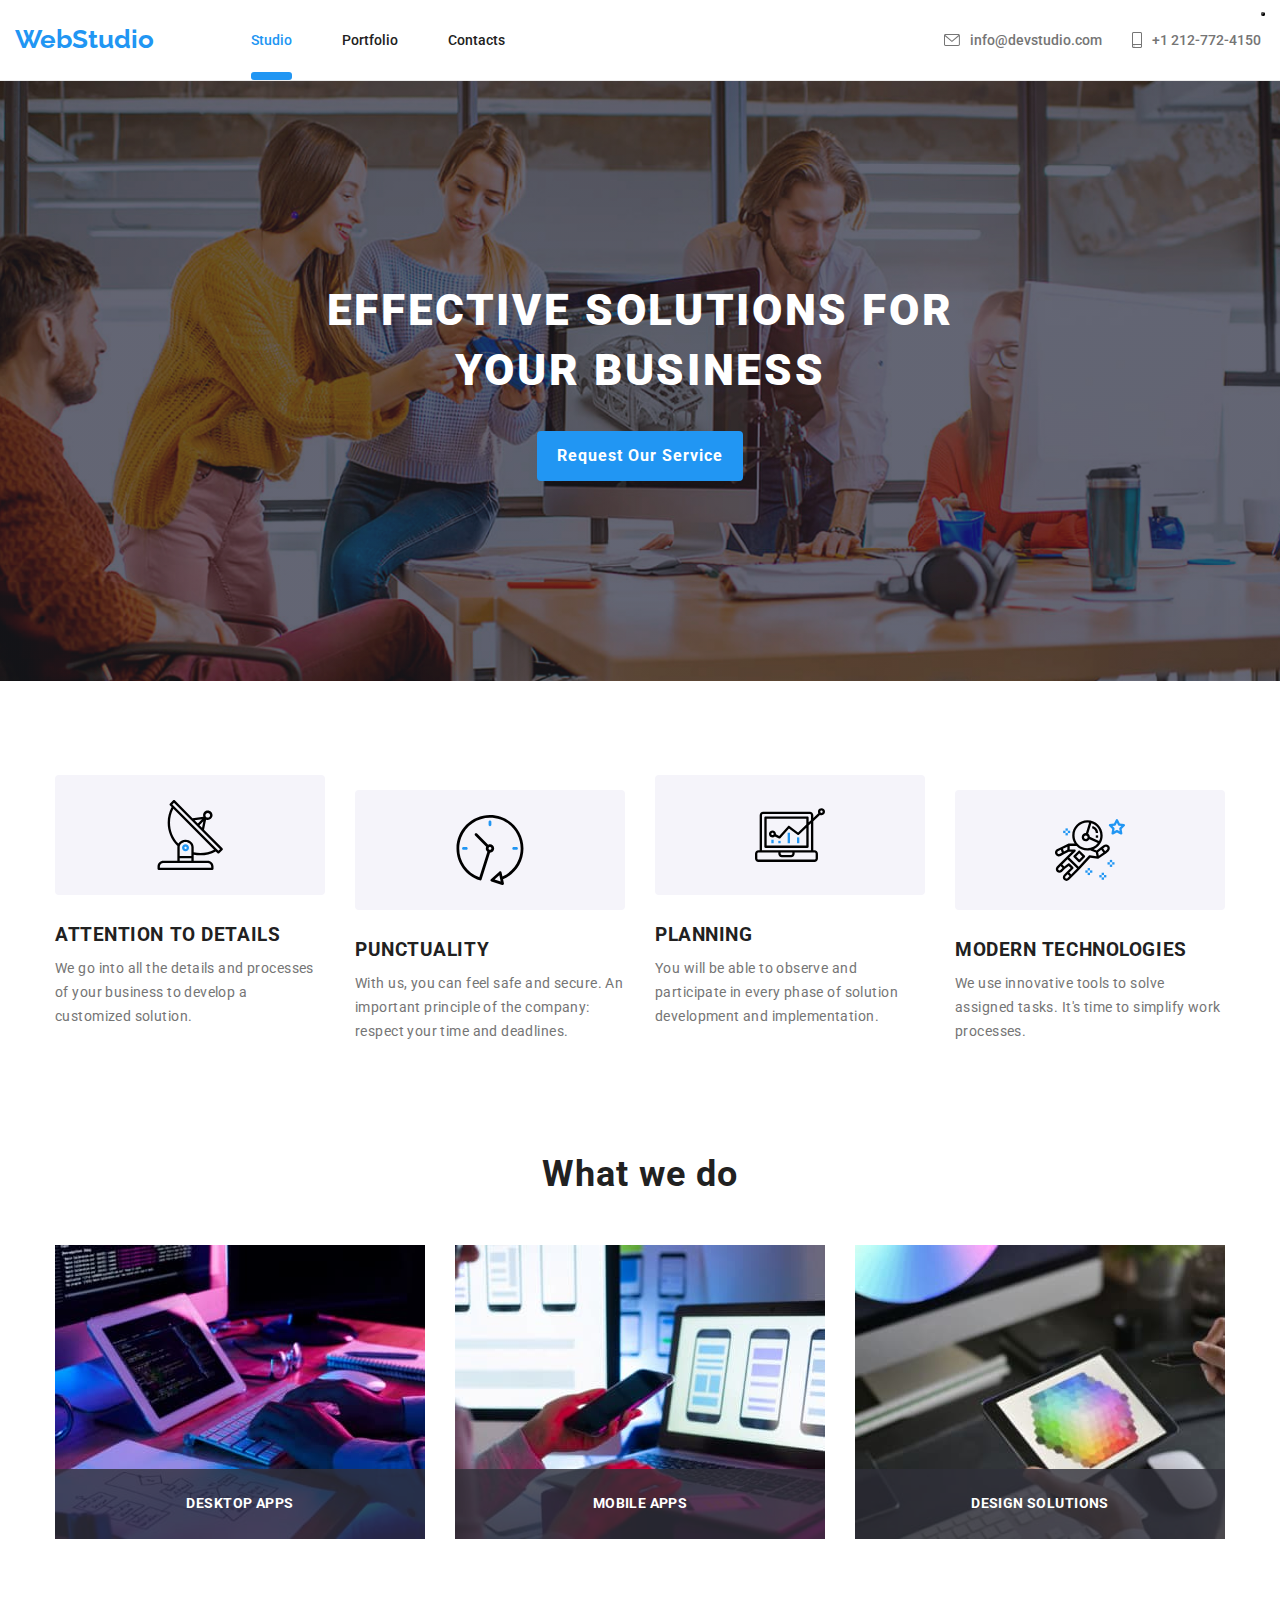
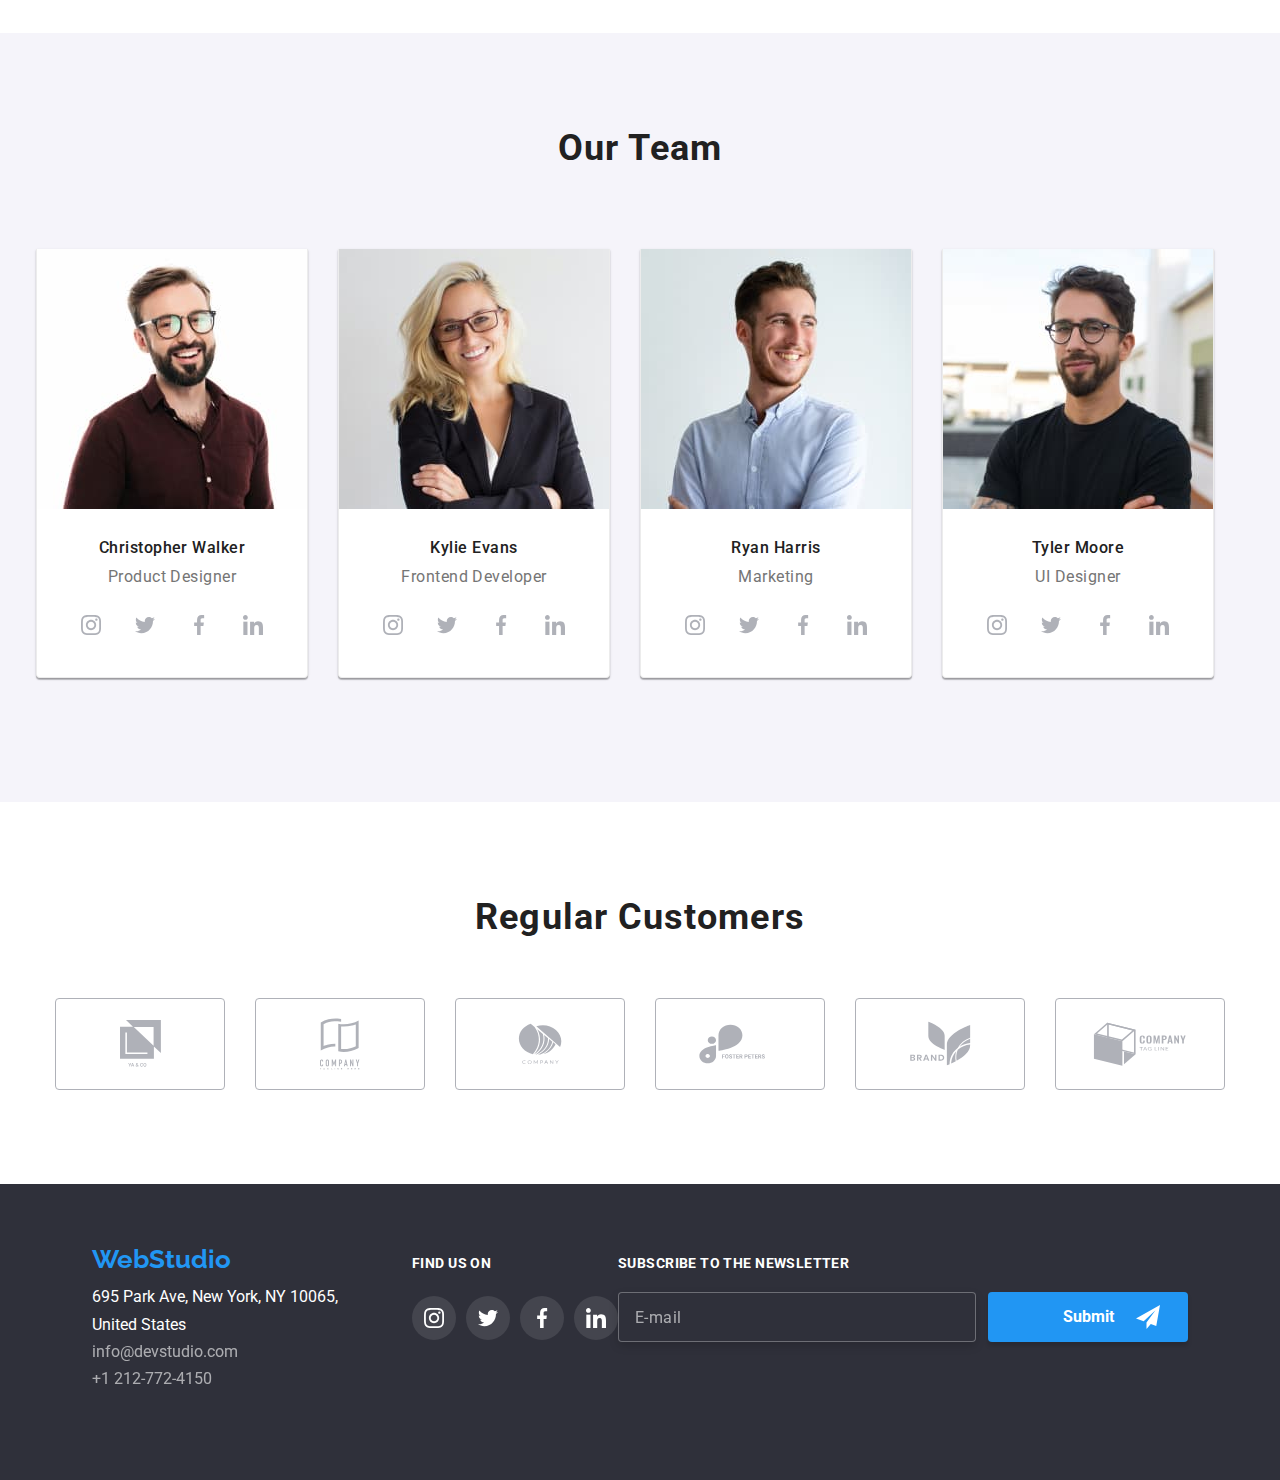
==== commit 62e6e0d4: "push" ====
--- a/index.html
+++ b/index.html
@@ -50,9 +50,11 @@
             </svg>+1 212-772-4150</a>
           </li>
         </ul>
+        <div class="menu__container">
+          <button type="button" class="button"
               <svg class="menu" width="16px" height="24px"><use href="./assets/images/svg-icons.svg#icon-menu"></use></svg>
       </div>
-
+      </div>
     </header>
     <main>
       <!-- HERO -->
--- a/css/main.min.css
+++ b/css/main.min.css
@@ -1 +1 @@
-@import"https://fonts.googleapis.com/css2?family=Raleway:wght@700&family=Roboto:wght@400;500;700;900&display=swap";.is-hidden{visibility:hidden;opacity:0;pointer-events:none}@keyframes modal-animation{0%{visibility:hidden;opacity:0;scale:0}100%{opacity:1;visibility:visible;scale:1}}.container{padding-left:15px;padding-right:15px;margin:0 auto}@media screen and (min-width: 480px){.container{width:480 px}}@media screen and (min-width: 786px){.container{width:786 px}}@media screen and (min-width: 1200px){.container{width:1200 px}}a:link:active{cursor:pointer}a:link{text-decoration:none}body{font-family:roboto}button:hover,button:focus{cursor:pointer}button{border-radius:4px}ul{list-style:none}*{padding:0;margin:0}img{max-width:100%;height:auto;display:block}.customers__title{font-family:roboto;font-style:normal;font-weight:700;font-size:36px;line-height:1.172;color:#212121;letter-spacing:.03em;text-align:center;display:block;margin-bottom:30px}.customers__icon{fill:currentColor}.customers__link{width:170px;height:92px;display:flex;border:solid 1px #afb1b8;border-radius:4px;color:#afb1b8;justify-content:center;align-items:center;transition-property:color,border-color;transition-duration:250ms;transition-timing-function:cubic-bezier(0.4, 0, 0.2, 1)}.customers__link:hover,.customers__link:focus{border-color:#2196f3;color:#2196f3}.features__subtitle{font-weight:700;line-height:1.172;text-transform:uppercase;letter-spacing:.03em;color:#212121;margin-bottom:10px}.features__description{color:#757575;font-weight:400;font-size:14px;line-height:1.714;letter-spacing:.03em}.footer__logo{color:#2196f3;font-family:raleway;font-size:26px;font-weight:700;line-height:1.174;display:block;margin-bottom:9px}.address__link{color:#fff;font-weight:400;line-height:1.71;font-family:roboto}.address__contact{color:#fff;opacity:.6;line-height:1.71;font-weight:400;font-family:roboto}.footer__social-title{color:#fff;font-family:roboto;font-weight:700;line-height:1.71em;letter-spacing:.03em;font-size:14px;font-style:normal;margin-bottom:20px}.footer__social-link{border-radius:50%;width:44px;height:44px;display:flex;justify-content:center;align-items:center;color:#fff;fill:currentColor;background:rgba(255,255,255,.1);transition-property:background-color;transition-duration:250ms;transition-timing-function:cubic-bezier(0.4, 0, 0.2, 1)}.footer__social-link:hover,.footer__social-link:focus{background-color:#2196f3}.footer__social-icon{fill:currentColor}.email__label{font-family:"Roboto";font-style:normal;font-weight:700;font-size:14px;line-height:1.1428571429;letter-spacing:.03em;text-transform:uppercase;color:#fff}.email__input{border:1px solid rgba(255,255,255,.3);filter:drop-shadow(0px 4px 4px rgba(0, 0, 0, 0.15));border-radius:4px;font-family:"Roboto";font-style:normal;font-weight:400;font-size:16px;line-height:1.25;display:flex;align-items:center;letter-spacing:.03em;background-color:#2f303a;box-sizing:border-box;margin-top:20px;width:358px;height:50px;padding-left:16px;outline:none;color:#fff}.email__input::placeholder{color:rgba(255,255,255,.6)}.email__button{margin-top:20px;margin-left:12px;width:200px;height:50px;background-color:#2196f3;border:none;box-shadow:0px 4px 4px rgba(0,0,0,.15);border-radius:4px;font-family:"Roboto";font-style:normal;font-weight:700;font-size:16px;line-height:1.875;color:#fff}.email__button:hover,.email__button:focus{color:#2196f3;background-color:#f5f4fa;border:solid 1px #2196f3;fill:#2196f3}.email__button:hover>.email__svg{fill:#2196f3}.email__button:focus>.email__svg{fill:#2196f3}.email__svg{fill:#fff;position:absolute;top:33px;left:518px}.contact__icon{stroke-width:0;stroke:currentColor;fill:currentColor;margin-right:10px}.header__logo{color:#2196f3;font-family:raleway;font-size:26px;font-weight:700;line-height:1.174;margin-right:97px;padding-top:24px;padding-bottom:24px;display:block}.header__link{color:#212121;font-size:14px;font-weight:500;line-height:1.172;padding-top:32px;padding-bottom:32px;display:block;transition-property:color;transition-duration:250ms;transition-timing-function:cubic-bezier(0.4, 0, 0.2, 1)}.header__link:hover,.header__link:focus{color:#2196f3}.header__link--active{color:#2196f3;position:relative}.header__link--active::after{content:" ";position:absolute;left:0;bottom:0;display:block;width:100%;height:8px;border-radius:3px;background-color:#2196f3}.hero{padding:200px 0;background-image:linear-gradient(rgba(47, 48, 58, 0.4), rgba(47, 48, 58, 0.4)),url("../assets/images/herobackgroundimg.jpg");background-position:center;background-size:cover;background-repeat:no-repeat}.hero__title{font-weight:900;color:#fff;font-size:44px;line-height:1.36;letter-spacing:.06em;text-transform:uppercase;text-align:center;margin-bottom:30px}.hero__button{font-family:roboto;font-weight:700;background-color:#2196f3;color:#fff;font-size:16px;line-height:1.88;letter-spacing:.06em;margin:0 auto;display:block;padding:10px 20px;border:none;transition-property:background-color,color;transition-duration:250ms;transition-timing-function:cubic-bezier(0.4, 0, 0.2, 1);animation:modal-animation}.hero__button:hover,.hero__button:focus{background-color:#fff;color:#2196f3}.hero__button:click{animation-name:modal-animation;animation-duration:250ms;animation-timing-function:cubic-bezier(0.4, 0, 0.2, 1);animation:modal-animation}.modal__background{position:fixed;height:100vh;width:100vw;background:rgba(0,0,0,.2);top:0;left:0;animation-name:modal-animation}.modal{position:absolute;background-color:#fff;box-shadow:0px 1px 3px rgba(0,0,0,.12),0px 1px 1px rgba(0,0,0,.14),0px 2px 1px rgba(0,0,0,.2);border-radius:4px;width:528px;height:581px;top:50%;left:50%;transform:translate(-50%, -50%);animation-name:modal-animation;animation-duration:250ms;animation-timing-function:cubic-bezier(0.4, 0, 0.2, 1)}.modal__button{border:1px solid rgba(0,0,0,.1);border-radius:50%;width:30px;height:30px;color:#212121;background-color:#fff;position:absolute;top:8px;right:8px}.modal__button:hover,.modal__button:focus{cursor:pointer}.modal__button-icon{fill:#212121;left:22.22%;right:16.67%;top:16.67%;bottom:22.22%}.modal__form{position:relative}.modal__text{margin-top:40px;margin-left:40px;margin-bottom:12px;transform:translate -50%,-50%;font-family:roboto;font-weight:700;font-size:20px;line-height:1.15;letter-spacing:.03em;color:#212121}.modal__field{margin-left:40px;margin-bottom:10px}.modal__label{font-family:roboto;font-weight:400;font-size:12px;line-height:1.167;letter-spacing:.01em;color:#757575;display:block;margin-bottom:8px}.modal__wrapper{display:block;position:relative}.modal__box{border:1px solid rgba(33,33,33,.2);border-radius:4px;height:40px;width:448px;cursor:pointer;padding-left:42px;font-family:"Roboto";font-style:normal;font-weight:400;font-size:12px;line-height:.8571428571;color:#757575}.modal__box:hover,.modal__box:focus{border-color:#2196f3;outline:none}.modal__box:hover+.modal__icon,.modal__box:focus+.modal__icon{fill:#2196f3}.modal__comment{border:1px solid rgba(33,33,33,.2);border-radius:4px;height:120px;width:448px;cursor:pointer;padding:15px 0 15px 15px;padding:12px 16px;font-family:"Roboto";font-style:normal;font-weight:400;font-size:12px;line-height:.8571428571;color:#757575;resize:none}.modal__comment:hover,.modal__comment:focus{border-color:#2196f3;outline:none}.modal__comment::placeholder{font-family:"Roboto";font-style:normal;font-weight:400;font-size:12px;line-height:.8571428571;color:#757575}.modal__icon{position:absolute;top:16px;left:12px;fill:#757575}.modal__link{color:#2196f3;cursor:pointer}.modal__submit{padding:10px 55px;display:block;margin:20px auto 0;background-color:#2196f3;color:#fff;border:none;border-radius:4px;box-shadow:0px 4px 4px rgba(0,0,0,.15)}.modal__submit:hover,.modal__submit:focus{color:#fff;background-color:#2196f3;border:solid 1px #2196f3;cursor:pointer}.checkbox__wrapper{height:15px;width:16px;border:1px solid #757575;border-radius:2px;display:flex;align-items:center;justify-content:center;margin-right:10px}.checkbox{font-family:"Roboto";font-style:normal;font-weight:400;font-size:14px;line-height:1.7142857143;color:#757575;letter-spacing:.03em}.checkbox__hidden{position:absolute;width:1px;height:1px;margin:-1px;padding:0;overflow:hidden;border:0;clip:rect 0 0 0 0}.checkbox__hidden:checked+.checkbox__text>.checkbox__wrapper{background-color:#2196f3;border:none}.checkbox__text{display:flex;align-items:center}.checkbox__text:hover,.checkbox__text:focus{cursor:pointer}.checkbox__icon{fill:#fff}@keyframes modal-animation{0%{visibility:hidden;opacity:0;scale:0}100%{opacity:1;visibility:visible;scale:1}}.project__card-item{background-color:#fff;margin-left:30px;margin-top:30px;flex-basis:calc(33.3333333333% - 30px);transition-property:box-shadow;transition-duration:250ms;transition-timing-function:cubic-bezier(0.4, 0, 0.2, 1);position:relative}.project__card-item:hover,.project__card-item:focus{box-shadow:0px 1px 1px rgba(0,0,0,.12),0px 4px 4px rgba(0,0,0,.06),1px 4px 6px rgba(0,0,0,.16)}.project__card-item{transform:translateY(0px);transition:transform 350ms ease}.project__text{padding:20px 24px;border-bottom:1px solid #ececec;border-left:1px solid #ececec;border-right:1px solid #ececec}.project__name{color:#212121;font-size:18px;line-height:2;letter-spacing:.06em;margin-bottom:4px}.project__description{font-size:16px;line-height:1.88;color:#757575;letter-spacing:.03em}.project__card-overlay{position:absolute;top:0;left:0;width:370px;height:294px;transform:translateY(295px);background-color:#2196f3;opacity:90%;color:#fff;font-family:roboto;font-weight:400;font-size:18px;line-height:1.56;letter-spacing:.03em;text-align:center;text-justify:center;padding-top:63px;padding-bottom:91px;padding-left:24px;padding-right:24px}.project__card-overlay{transform:translateY(0px);transition:transform 350ms ease}.project__button{font-size:16px;font-weight:500;line-height:1.63;background-color:#f5f4fa;border:2px;color:#212121;font-family:roboto;letter-spacing:.03em;padding-top:6px;padding-bottom:6px;padding-left:26px;padding-right:26px;transition-property:box-shadow,background-color,color;transition-duration:250ms;transition-timing-function:cubic-bezier(0.4, 0, 0.2, 1)}.project__button:hover,.project__button:focus{background-color:#2196f3;color:#fff;box-shadow:0px 3px 1px rgba(0,0,0,.1),0px 1px 2px rgba(0,0,0,.08),0px 2px 2px rgba(0,0,0,.12)}.services__title{display:none}@media screen and (min-width: 1200px){.services__title{color:#212121;font-weight:700;font-size:36px;line-height:1.172;letter-spacing:.03em;display:block;text-align:center;margin-bottom:50px}}.services-overlay__text{color:#fff;font-family:"Roboto";font-style:normal;font-weight:700;font-size:14px;line-height:1.14;letter-spacing:.03em;text-transform:uppercase;text-align:center}.team__title{color:#212121;font-weight:700;font-size:36px;line-height:1.172;letter-spacing:.03em;margin-bottom:50px;text-align:center}.team__name{color:#212121;font-weight:500;font-size:16px;line-height:1.172;letter-spacing:.03em;text-align:center;margin-top:30px;margin-bottom:10px}.team__work{font-size:16px;color:#757575;letter-spacing:.03em;text-align:center;margin-bottom:16px;background-color:#fff}.team__item{background-color:#fff;border-left:solid 1px #ececec;border-right:solid 1px #ececec;border-bottom:solid 1px #ececec;box-shadow:0px 1px 3px rgba(0,0,0,.12),0px 1px 1px rgba(0,0,0,.14),0px 2px 1px rgba(0,0,0,.2);border-bottom-left-radius:4px;border-bottom-right-radius:4px}.team__social-link{border-radius:50%;width:44px;height:44px;display:flex;justify-content:center;align-items:center;color:#afb1b8;fill:currentColor;transition-property:background-color,color;transition-duration:250ms;transition-timing-function:cubic-bezier(0.4, 0, 0.2, 1)}.team__social-link:hover,.team__social-link:focus{background-color:#2196f3;color:#fff}.team__social-icon:hover .team__social-icon:focus{fill:#fff}.customers{padding:94px 0}.customers__list{display:flex;flex-wrap:wrap;justify-content:center}@media screen and (min-width: 1200px){.customers__list{display:flex;justify-content:center}}.customers__item{margin-top:30px}@media screen and (min-width: 480px){.customers__item:not(:last-child){margin-right:30px;margin-top:30px}}@media screen and (min-width: 786px){.customers__item:not:nth-child(n-3){margin-right:30px}}.features{padding:94px 0}@media screen and (min-width: 786px){.features__list{display:flex;flex-wrap:wrap;justify-content:center;align-items:center}}@media screen and (min-width: 1200px){.features__list{display:flex}}@media screen and (min-width: 786px){.features__item{width:354px}}@media screen and (min-width: 1200px){.features__item:not(:last-child){margin-right:30px}}@media screen and (min-width: 1200px){.features__item{width:270px}}@media screen and (min-width: 786px){.features__item:nth-child(odd){margin-right:30px;margin-bottom:30px}}.features__icon{margin:25px 100px;display:flex;align-items:center;justify-content:center}.features__icon-background{background-color:#f5f4fa;border-radius:4px;margin-bottom:30px;display:flex;align-items:center;justify-content:center}.footer{background-color:#2f303a;padding:60px 0;display:flex;flex-wrap:wrap;align-content:flex-start}.footer__left{display:block;align-content:flex-start}.address{font-style:normal;margin-bottom:27px;margin-right:0px}.footer__sections{display:flex;align-items:baseline}.footer__middle{margin-left:70px}.address__list{display:block;width:250px;margin:0px}.address__phone{display:block}.footer__social-list{display:flex}.footer__social-item:not(:last-child){margin-right:10px}.email__items{display:flex;position:relative}.footer__right{margin-left:auto}.header{background-color:#fff;border-bottom:1px solid #ececec}.header__container{display:flex;position:relative}@media screen and (max-width: 480px){.header__container{margin-right:auto}}.header__item:not(:last-child){margin-right:50px}.contacts__list{margin-left:auto}@media screen and (max-width: 480px){.contacts__list{display:none}}@media(min-width: 786px){.contacts__list{display:block;margin-top:21px;margin-bottom:11px}}@media screen and (min-width: 1200px){.contacts__list{display:flex;margin-top:0;margin-bottom:0}}.contacts__item:not(:last-child){margin-right:30px}.contact__link{color:#757575;font-size:14px;font-weight:500;display:flex;align-items:center;transition-property:color;transition-duration:250ms;transition-timing-function:cubic-bezier(0.4, 0, 0.2, 1)}.contact__link:hover,.contact__link:focus{color:#2196f3}@media screen and (min-width: 786px){.contact__link{padding-bottom:10px;padding-top:0}}@media screen and (min-width: 1200px){.contact__link{padding-top:32px;padding-bottom:32px}}.header__list{display:none}@media screen and (min-width: 480px){.header__list{display:flex}}.menu{display:none}@media screen and (max-width: 480px){.menu{display:block;fill:#212121;position:absolute;right:22px;top:30%;bottom:63.33%}}.menu:hover{display:none}@media screen and (max-width: 480px){.menu:hover{display:block;fill:#2196f3;position:absolute;left:20%;right:80%;top:30%;bottom:63.33%}}.project__section{padding:94px 0}.project__button-list{display:flex;margin-bottom:50px;justify-content:center}.project__button:not(:last-child){margin-right:9px}.project__card-list{display:flex;flex-wrap:wrap;margin-top:-30px;margin-left:-30px}.project__card-image{position:relative;width:370px;height:294px;overflow:hidden}.services{padding-bottom:94px}.services__list{display:none}@media screen and (min-width: 1200px){.services__list{display:flex;align-items:center;justify-content:center}}.services__item{justify-content:center;position:relative}.services__item:not(:last-child){margin-right:30px}.services-overlay__box{background-color:rgba(47,48,58,.8)}@media screen and (min-width: 1200px){.services-overlay__box{width:370px;position:absolute;bottom:0px;padding-top:27px;padding-bottom:27px}}.team{background-color:#f5f4fa;padding:94px 0}.team__social-list{display:flex;flex-wrap:wrap;justify-content:center}@media screen and (min-width: 1200px){.team__social-list{display:flex;justify-content:center;margin-bottom:30px}}.team__item{margin-top:30px}@media screen and (min-width: 1200px){.team__item:not(:last-child){margin-right:30px}}@media screen and (min-width: 786px){.team__item:nth-child(n-2){margin-right:30px}}.team__social-item:not(:last-child){margin-right:10px}/*# sourceMappingURL=main.min.css.map */+@import"https://fonts.googleapis.com/css2?family=Raleway:wght@700&family=Roboto:wght@400;500;700;900&display=swap";.is-hidden{visibility:hidden;opacity:0;pointer-events:none}@keyframes modal-animation{0%{visibility:hidden;opacity:0;scale:0}100%{opacity:1;visibility:visible;scale:1}}.container{padding-left:15px;padding-right:15px;margin:0 auto}@media screen and (min-width: 480px){.container{width:480 px}}@media screen and (min-width: 786px){.container{width:786 px}}@media screen and (min-width: 1200px){.container{width:1200 px}}a:link:active{cursor:pointer}a:link{text-decoration:none}body{font-family:roboto}button:hover,button:focus{cursor:pointer}button{border-radius:4px}ul{list-style:none}*{padding:0;margin:0}img{max-width:100%;height:auto;display:block}.customers__title{font-family:roboto;font-style:normal;font-weight:700;font-size:36px;line-height:1.172;color:#212121;letter-spacing:.03em;text-align:center;display:block;margin-bottom:30px}.customers__icon{fill:currentColor}.customers__link{width:170px;height:92px;display:flex;border:solid 1px #afb1b8;border-radius:4px;color:#afb1b8;justify-content:center;align-items:center;transition-property:color,border-color;transition-duration:250ms;transition-timing-function:cubic-bezier(0.4, 0, 0.2, 1)}.customers__link:hover,.customers__link:focus{border-color:#2196f3;color:#2196f3}.features__subtitle{font-weight:700;line-height:1.172;text-transform:uppercase;letter-spacing:.03em;color:#212121;margin-bottom:10px}.features__description{color:#757575;font-weight:400;font-size:14px;line-height:1.714;letter-spacing:.03em}.footer__logo{color:#2196f3;font-family:raleway;font-size:26px;font-weight:700;line-height:1.174;display:block;margin-bottom:9px}.address__link{color:#fff;font-weight:400;line-height:1.71;font-family:roboto}.address__contact{color:#fff;opacity:.6;line-height:1.71;font-weight:400;font-family:roboto}.footer__social-title{color:#fff;font-family:roboto;font-weight:700;line-height:1.71em;letter-spacing:.03em;font-size:14px;font-style:normal;margin-bottom:20px}.footer__social-link{border-radius:50%;width:44px;height:44px;display:flex;justify-content:center;align-items:center;color:#fff;fill:currentColor;background:rgba(255,255,255,.1);transition-property:background-color;transition-duration:250ms;transition-timing-function:cubic-bezier(0.4, 0, 0.2, 1)}.footer__social-link:hover,.footer__social-link:focus{background-color:#2196f3}.footer__social-icon{fill:currentColor}.email__label{font-family:"Roboto";font-style:normal;font-weight:700;font-size:14px;line-height:1.1428571429;letter-spacing:.03em;text-transform:uppercase;color:#fff}.email__input{border:1px solid rgba(255,255,255,.3);filter:drop-shadow(0px 4px 4px rgba(0, 0, 0, 0.15));border-radius:4px;font-family:"Roboto";font-style:normal;font-weight:400;font-size:16px;line-height:1.25;display:flex;align-items:center;letter-spacing:.03em;background-color:#2f303a;box-sizing:border-box;margin-top:20px;width:358px;height:50px;padding-left:16px;outline:none;color:#fff}.email__input::placeholder{color:rgba(255,255,255,.6)}.email__button{margin-top:20px;margin-left:12px;width:200px;height:50px;background-color:#2196f3;border:none;box-shadow:0px 4px 4px rgba(0,0,0,.15);border-radius:4px;font-family:"Roboto";font-style:normal;font-weight:700;font-size:16px;line-height:1.875;color:#fff}.email__button:hover,.email__button:focus{color:#2196f3;background-color:#f5f4fa;border:solid 1px #2196f3;fill:#2196f3}.email__button:hover>.email__svg{fill:#2196f3}.email__button:focus>.email__svg{fill:#2196f3}.email__svg{fill:#fff;position:absolute;top:33px;left:518px}.contact__icon{stroke-width:0;stroke:currentColor;fill:currentColor;margin-right:10px}.header__logo{color:#2196f3;font-family:raleway;font-size:26px;font-weight:700;line-height:1.174;margin-right:97px;padding-top:24px;padding-bottom:24px;display:block}.header__link{color:#212121;font-size:14px;font-weight:500;line-height:1.172;padding-top:32px;padding-bottom:32px;display:block;transition-property:color;transition-duration:250ms;transition-timing-function:cubic-bezier(0.4, 0, 0.2, 1)}.header__link:hover,.header__link:focus{color:#2196f3}.header__link--active{color:#2196f3;position:relative}.header__link--active::after{content:" ";position:absolute;left:0;bottom:0;display:block;width:100%;height:8px;border-radius:3px;background-color:#2196f3}.hero{padding:200px 0;background-image:linear-gradient(rgba(47, 48, 58, 0.4), rgba(47, 48, 58, 0.4)),url("../assets/images/herobackgroundimg.jpg");background-position:center;background-size:cover;background-repeat:no-repeat}.hero__title{font-weight:900;color:#fff;font-size:44px;line-height:1.36;letter-spacing:.06em;text-transform:uppercase;text-align:center;margin-bottom:30px}.hero__button{font-family:roboto;font-weight:700;background-color:#2196f3;color:#fff;font-size:16px;line-height:1.88;letter-spacing:.06em;margin:0 auto;display:block;padding:10px 20px;border:none;transition-property:background-color,color;transition-duration:250ms;transition-timing-function:cubic-bezier(0.4, 0, 0.2, 1);animation:modal-animation}.hero__button:hover,.hero__button:focus{background-color:#fff;color:#2196f3}.hero__button:click{animation-name:modal-animation;animation-duration:250ms;animation-timing-function:cubic-bezier(0.4, 0, 0.2, 1);animation:modal-animation}.modal__background{position:fixed;height:100vh;width:100vw;background:rgba(0,0,0,.2);top:0;left:0;animation-name:modal-animation}.modal{position:absolute;background-color:#fff;box-shadow:0px 1px 3px rgba(0,0,0,.12),0px 1px 1px rgba(0,0,0,.14),0px 2px 1px rgba(0,0,0,.2);border-radius:4px;width:528px;height:581px;top:50%;left:50%;transform:translate(-50%, -50%);animation-name:modal-animation;animation-duration:250ms;animation-timing-function:cubic-bezier(0.4, 0, 0.2, 1)}.modal__button{border:1px solid rgba(0,0,0,.1);border-radius:50%;width:30px;height:30px;color:#212121;background-color:#fff;position:absolute;top:8px;right:8px}.modal__button:hover,.modal__button:focus{cursor:pointer}.modal__button-icon{fill:#212121;left:22.22%;right:16.67%;top:16.67%;bottom:22.22%}.modal__form{position:relative}.modal__text{margin-top:40px;margin-left:40px;margin-bottom:12px;transform:translate -50%,-50%;font-family:roboto;font-weight:700;font-size:20px;line-height:1.15;letter-spacing:.03em;color:#212121}.modal__field{margin-left:40px;margin-bottom:10px}.modal__label{font-family:roboto;font-weight:400;font-size:12px;line-height:1.167;letter-spacing:.01em;color:#757575;display:block;margin-bottom:8px}.modal__wrapper{display:block;position:relative}.modal__box{border:1px solid rgba(33,33,33,.2);border-radius:4px;height:40px;width:448px;cursor:pointer;padding-left:42px;font-family:"Roboto";font-style:normal;font-weight:400;font-size:12px;line-height:.8571428571;color:#757575}.modal__box:hover,.modal__box:focus{border-color:#2196f3;outline:none}.modal__box:hover+.modal__icon,.modal__box:focus+.modal__icon{fill:#2196f3}.modal__comment{border:1px solid rgba(33,33,33,.2);border-radius:4px;height:120px;width:448px;cursor:pointer;padding:15px 0 15px 15px;padding:12px 16px;font-family:"Roboto";font-style:normal;font-weight:400;font-size:12px;line-height:.8571428571;color:#757575;resize:none}.modal__comment:hover,.modal__comment:focus{border-color:#2196f3;outline:none}.modal__comment::placeholder{font-family:"Roboto";font-style:normal;font-weight:400;font-size:12px;line-height:.8571428571;color:#757575}.modal__icon{position:absolute;top:16px;left:12px;fill:#757575}.modal__link{color:#2196f3;cursor:pointer}.modal__submit{padding:10px 55px;display:block;margin:20px auto 0;background-color:#2196f3;color:#fff;border:none;border-radius:4px;box-shadow:0px 4px 4px rgba(0,0,0,.15)}.modal__submit:hover,.modal__submit:focus{color:#fff;background-color:#2196f3;border:solid 1px #2196f3;cursor:pointer}.checkbox__wrapper{height:15px;width:16px;border:1px solid #757575;border-radius:2px;display:flex;align-items:center;justify-content:center;margin-right:10px}.checkbox{font-family:"Roboto";font-style:normal;font-weight:400;font-size:14px;line-height:1.7142857143;color:#757575;letter-spacing:.03em}.checkbox__hidden{position:absolute;width:1px;height:1px;margin:-1px;padding:0;overflow:hidden;border:0;clip:rect 0 0 0 0}.checkbox__hidden:checked+.checkbox__text>.checkbox__wrapper{background-color:#2196f3;border:none}.checkbox__text{display:flex;align-items:center}.checkbox__text:hover,.checkbox__text:focus{cursor:pointer}.checkbox__icon{fill:#fff}@keyframes modal-animation{0%{visibility:hidden;opacity:0;scale:0}100%{opacity:1;visibility:visible;scale:1}}.project__card-item{background-color:#fff;margin-left:30px;margin-top:30px;flex-basis:calc(33.3333333333% - 30px);transition-property:box-shadow;transition-duration:250ms;transition-timing-function:cubic-bezier(0.4, 0, 0.2, 1);position:relative}.project__card-item:hover,.project__card-item:focus{box-shadow:0px 1px 1px rgba(0,0,0,.12),0px 4px 4px rgba(0,0,0,.06),1px 4px 6px rgba(0,0,0,.16)}.project__card-item:hover{transform:translateY(0px);transition:transform 350ms ease}.project__text{padding:20px 24px;border-bottom:1px solid #ececec;border-left:1px solid #ececec;border-right:1px solid #ececec}.project__name{color:#212121;font-size:18px;line-height:2;letter-spacing:.06em;margin-bottom:4px}.project__description{font-size:16px;line-height:1.88;color:#757575;letter-spacing:.03em}.project__card-overlay{position:absolute;top:0;left:0;width:370px;height:294px;transform:translateY(295px);background-color:#2196f3;opacity:90%;color:#fff;font-family:roboto;font-weight:400;font-size:18px;line-height:1.56;letter-spacing:.03em;text-align:center;text-justify:center;padding-top:63px;padding-bottom:91px;padding-left:24px;padding-right:24px}.project__card-overlay:hover{transform:translateY(0px);transition:transform 350ms ease}.project__button{font-size:16px;font-weight:500;line-height:1.63;background-color:#f5f4fa;border:2px;color:#212121;font-family:roboto;letter-spacing:.03em;padding-top:6px;padding-bottom:6px;padding-left:26px;padding-right:26px;transition-property:box-shadow,background-color,color;transition-duration:250ms;transition-timing-function:cubic-bezier(0.4, 0, 0.2, 1)}.project__button:hover,.project__button:focus{background-color:#2196f3;color:#fff;box-shadow:0px 3px 1px rgba(0,0,0,.1),0px 1px 2px rgba(0,0,0,.08),0px 2px 2px rgba(0,0,0,.12)}.services__title{display:none}@media screen and (min-width: 1200px){.services__title{color:#212121;font-weight:700;font-size:36px;line-height:1.172;letter-spacing:.03em;display:block;text-align:center;margin-bottom:50px}}.services-overlay__text{color:#fff;font-family:"Roboto";font-style:normal;font-weight:700;font-size:14px;line-height:1.14;letter-spacing:.03em;text-transform:uppercase;text-align:center}.team__title{color:#212121;font-weight:700;font-size:36px;line-height:1.172;letter-spacing:.03em;margin-bottom:50px;text-align:center}.team__name{color:#212121;font-weight:500;font-size:16px;line-height:1.172;letter-spacing:.03em;text-align:center;margin-top:30px;margin-bottom:10px}.team__work{font-size:16px;color:#757575;letter-spacing:.03em;text-align:center;margin-bottom:16px;background-color:#fff}.team__item{background-color:#fff;border-left:solid 1px #ececec;border-right:solid 1px #ececec;border-bottom:solid 1px #ececec;box-shadow:0px 1px 3px rgba(0,0,0,.12),0px 1px 1px rgba(0,0,0,.14),0px 2px 1px rgba(0,0,0,.2);border-bottom-left-radius:4px;border-bottom-right-radius:4px}.team__social-link{border-radius:50%;width:44px;height:44px;display:flex;justify-content:center;align-items:center;color:#afb1b8;fill:currentColor;transition-property:background-color,color;transition-duration:250ms;transition-timing-function:cubic-bezier(0.4, 0, 0.2, 1)}.team__social-link:hover,.team__social-link:focus{background-color:#2196f3;color:#fff}.team__social-icon:hover .team__social-icon:focus{fill:#fff}.customers{padding:94px 0}.customers__list{display:flex;flex-wrap:wrap;justify-content:center}@media screen and (min-width: 1200px){.customers__list{display:flex;justify-content:center}}.customers__item{margin-top:30px}@media screen and (min-width: 480px){.customers__item:not(:last-child){margin-right:30px;margin-top:30px}}@media screen and (min-width: 786px){.customers__item:not:nth-child(n-3){margin-right:30px}}.features{padding:94px 0}@media screen and (min-width: 786px){.features__list{display:flex;flex-wrap:wrap;justify-content:center;align-items:center}}@media screen and (min-width: 1200px){.features__list{display:flex}}@media screen and (min-width: 786px){.features__item{width:354px}}@media screen and (min-width: 1200px){.features__item:not(:last-child){margin-right:30px}}@media screen and (min-width: 1200px){.features__item{width:270px}}@media screen and (min-width: 786px){.features__item:nth-child(odd){margin-right:30px;margin-bottom:30px}}.features__icon{margin:25px 100px;display:flex;align-items:center;justify-content:center}.features__icon-background{background-color:#f5f4fa;border-radius:4px;margin-bottom:30px;display:flex;align-items:center;justify-content:center}.footer{background-color:#2f303a;padding:60px 0;display:flex;flex-wrap:wrap;align-content:flex-start}.footer__left{display:block;align-content:flex-start}.address{font-style:normal;margin-bottom:27px;margin-right:0px}.footer__sections{display:flex;align-items:baseline}.footer__middle{margin-left:70px}.address__list{display:block;width:250px;margin:0px}.address__phone{display:block}.footer__social-list{display:flex}.footer__social-item:not(:last-child){margin-right:10px}.email__items{display:flex;position:relative}.footer__right{margin-left:auto}.header{background-color:#fff;border-bottom:1px solid #ececec}.header__container{display:flex;position:relative}@media screen and (max-width: 480px){.header__container{margin-right:auto}}.header__item:not(:last-child){margin-right:50px}.contacts__list{margin-left:auto}@media screen and (max-width: 480px){.contacts__list{display:none}}@media(min-width: 786px){.contacts__list{display:block;margin-top:21px;margin-bottom:11px}}@media screen and (min-width: 1200px){.contacts__list{display:flex;margin-top:0;margin-bottom:0}}.contacts__item:not(:last-child){margin-right:30px}.contact__link{color:#757575;font-size:14px;font-weight:500;display:flex;align-items:center;transition-property:color;transition-duration:250ms;transition-timing-function:cubic-bezier(0.4, 0, 0.2, 1)}.contact__link:hover,.contact__link:focus{color:#2196f3}@media screen and (min-width: 786px){.contact__link{padding-bottom:10px;padding-top:0}}@media screen and (min-width: 1200px){.contact__link{padding-top:32px;padding-bottom:32px}}.header__list{display:none}@media screen and (min-width: 480px){.header__list{display:flex}}.menu{display:none}@media screen and (max-width: 480px){.menu{display:block;fill:#212121;position:absolute;right:22px;top:30%;bottom:63.33%}}.menu:hover{display:none}@media screen and (max-width: 480px){.menu:hover{display:block;fill:#2196f3;position:absolute;left:20%;right:80%;top:30%;bottom:63.33%}}.project__section{padding:94px 0}.project__button-list{display:flex;margin-bottom:50px;justify-content:center}.project__button:not(:last-child){margin-right:9px}.project__card-list{display:flex;flex-wrap:wrap;margin-top:-30px;margin-left:-30px}.project__card-image{position:relative;width:370px;height:294px;overflow:hidden}.services{padding-bottom:94px}.services__list{display:none}@media screen and (min-width: 1200px){.services__list{display:flex;align-items:center;justify-content:center}}.services__item{justify-content:center;position:relative}.services__item:not(:last-child){margin-right:30px}.services-overlay__box{background-color:rgba(47,48,58,.8)}@media screen and (min-width: 1200px){.services-overlay__box{width:370px;position:absolute;bottom:0px;padding-top:27px;padding-bottom:27px}}.team{background-color:#f5f4fa;padding:94px 0}.team__social-list{display:flex;flex-wrap:wrap;justify-content:center}@media screen and (min-width: 1200px){.team__social-list{display:flex;justify-content:center;margin-bottom:30px}}.team__item{margin-top:30px}@media screen and (min-width: 1200px){.team__item:not(:last-child){margin-right:30px}}@media screen and (min-width: 786px){.team__item:nth-child(n-2){margin-right:30px}}.team__social-item:not(:last-child){margin-right:10px}/*# sourceMappingURL=main.min.css.map */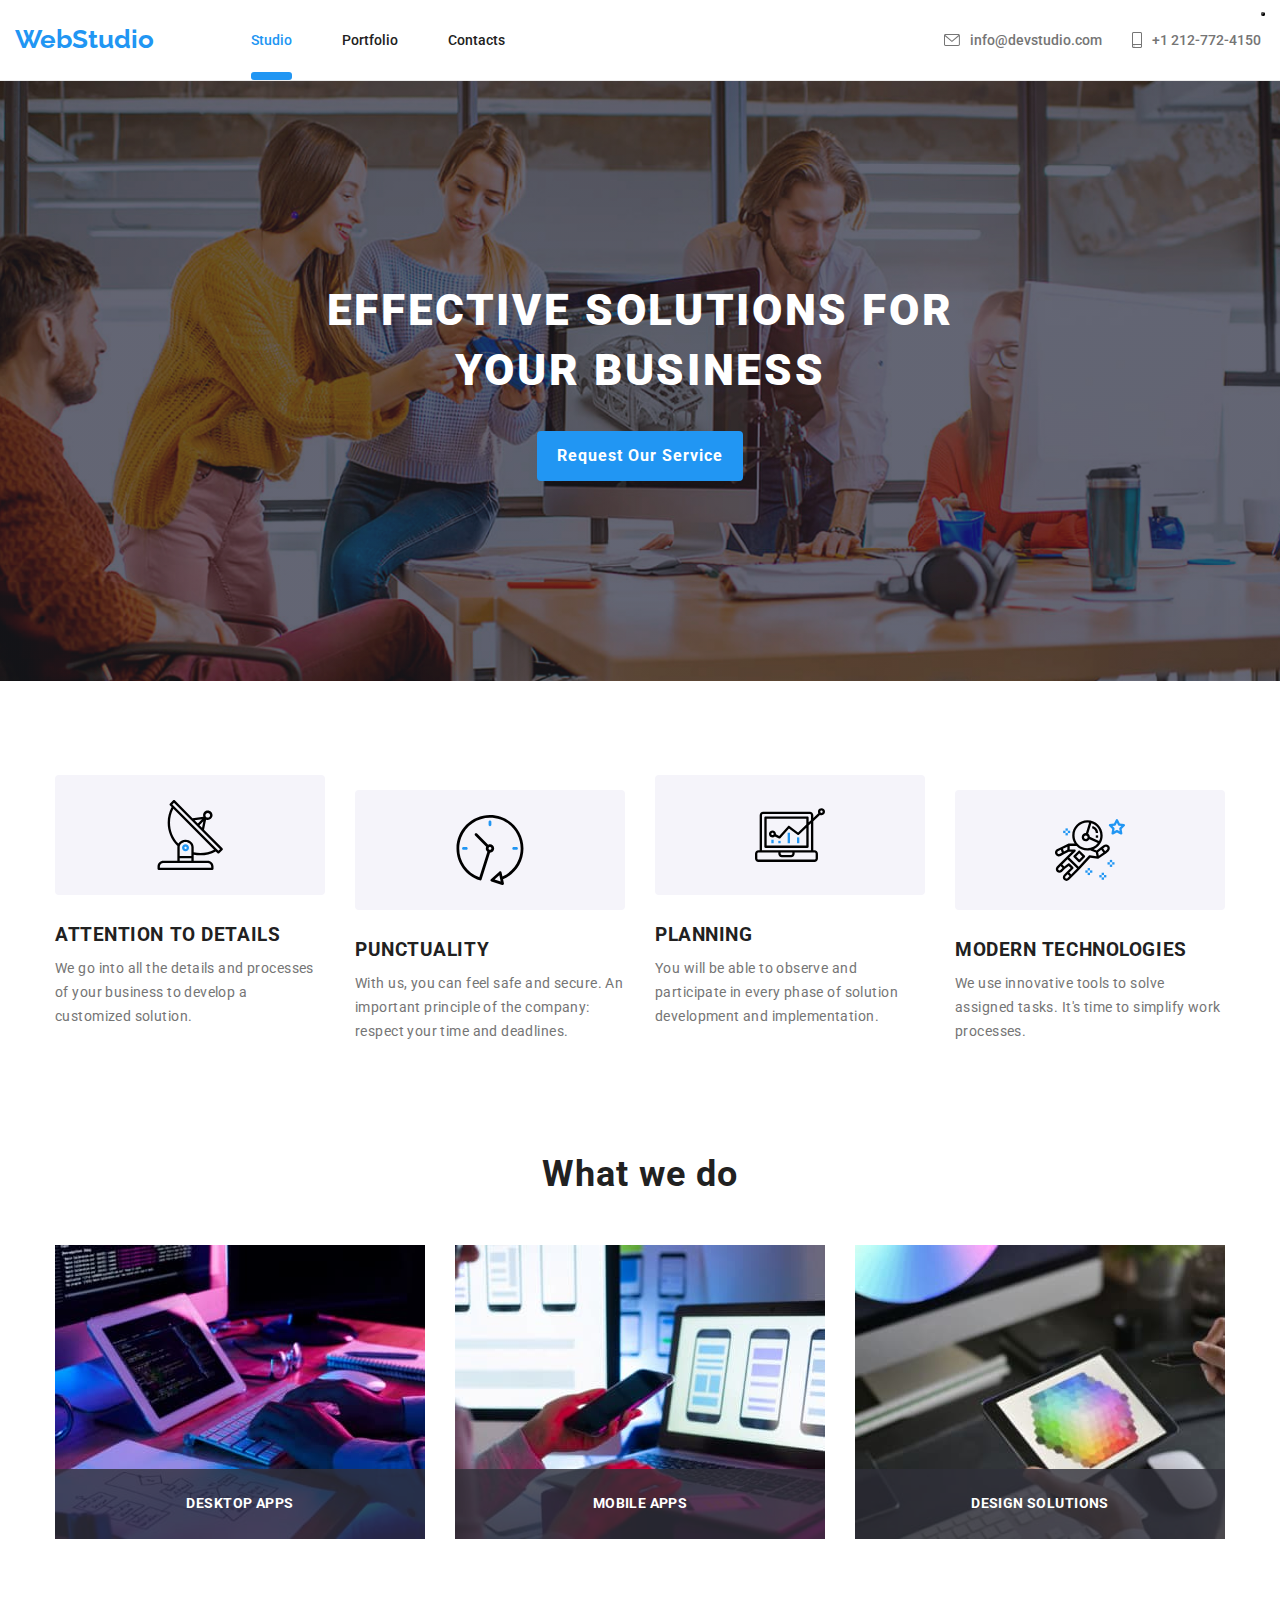
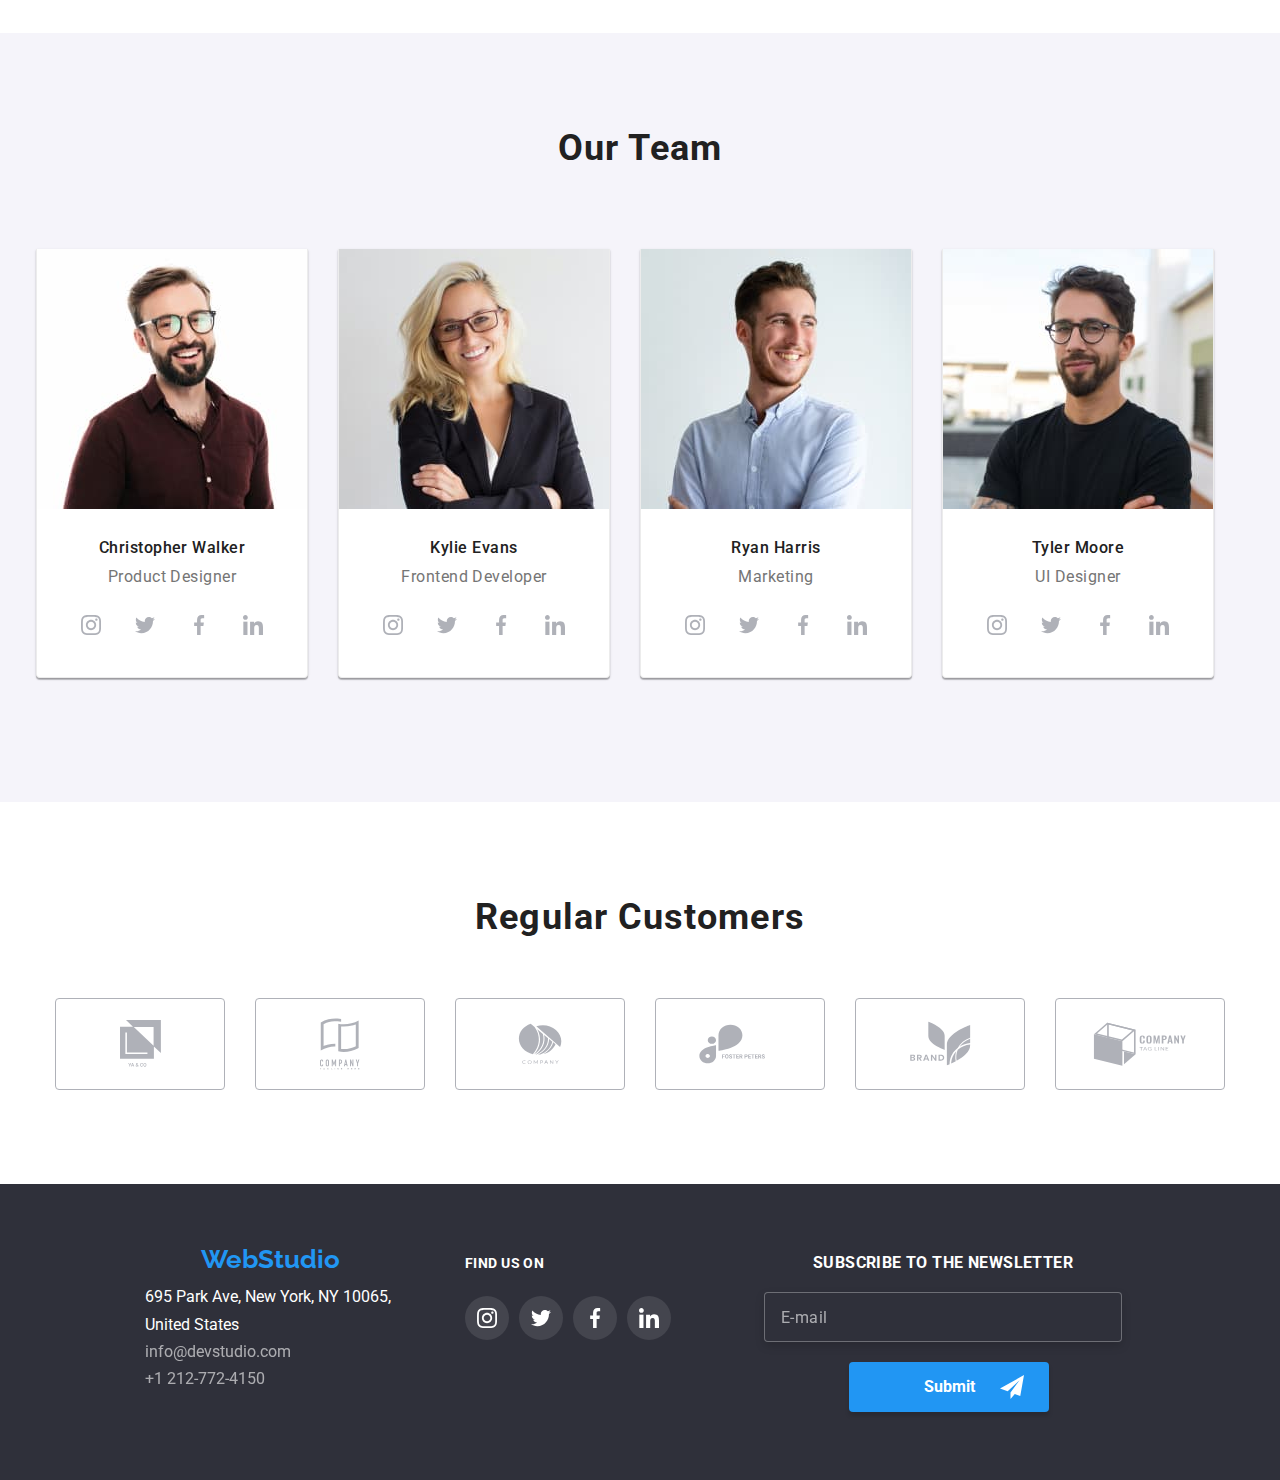
==== commit 675a25d6: "footer tablet corrected" ====
--- a/index.html
+++ b/index.html
@@ -447,7 +447,9 @@
               <div class="footer__right">
                <form>
                 <label class="email__label" for="email__input">
+                  <h3>
                   Subscribe to the Newsletter
+                  </h3>
                   </label>
                   <div class="email__items">
                   <input id="email__input" class="email__input" type="email" name="email" placeholder="E-mail"/>
--- a/css/main.min.css
+++ b/css/main.min.css
@@ -1 +1 @@
-@import"https://fonts.googleapis.com/css2?family=Raleway:wght@700&family=Roboto:wght@400;500;700;900&display=swap";.is-hidden{visibility:hidden;opacity:0;pointer-events:none}@keyframes modal-animation{0%{visibility:hidden;opacity:0;scale:0}100%{opacity:1;visibility:visible;scale:1}}.container{padding-left:15px;padding-right:15px;margin:0 auto}@media screen and (min-width: 480px){.container{width:480 px}}@media screen and (min-width: 786px){.container{width:786 px}}@media screen and (min-width: 1200px){.container{width:1200 px}}a:link:active{cursor:pointer}a:link{text-decoration:none}body{font-family:roboto}button:hover,button:focus{cursor:pointer}button{border-radius:4px}ul{list-style:none}*{padding:0;margin:0}img{max-width:100%;height:auto;display:block}.customers__title{font-family:roboto;font-style:normal;font-weight:700;font-size:36px;line-height:1.172;color:#212121;letter-spacing:.03em;text-align:center;display:block;margin-bottom:30px}.customers__icon{fill:currentColor}.customers__link{width:170px;height:92px;display:flex;border:solid 1px #afb1b8;border-radius:4px;color:#afb1b8;justify-content:center;align-items:center;transition-property:color,border-color;transition-duration:250ms;transition-timing-function:cubic-bezier(0.4, 0, 0.2, 1)}.customers__link:hover,.customers__link:focus{border-color:#2196f3;color:#2196f3}.features__subtitle{font-weight:700;line-height:1.172;text-transform:uppercase;letter-spacing:.03em;color:#212121;margin-bottom:10px}.features__description{color:#757575;font-weight:400;font-size:14px;line-height:1.714;letter-spacing:.03em}.footer__logo{color:#2196f3;font-family:raleway;font-size:26px;font-weight:700;line-height:1.174;display:block;margin-bottom:9px}.address__link{color:#fff;font-weight:400;line-height:1.71;font-family:roboto}.address__contact{color:#fff;opacity:.6;line-height:1.71;font-weight:400;font-family:roboto}.footer__social-title{color:#fff;font-family:roboto;font-weight:700;line-height:1.71em;letter-spacing:.03em;font-size:14px;font-style:normal;margin-bottom:20px}.footer__social-link{border-radius:50%;width:44px;height:44px;display:flex;justify-content:center;align-items:center;color:#fff;fill:currentColor;background:rgba(255,255,255,.1);transition-property:background-color;transition-duration:250ms;transition-timing-function:cubic-bezier(0.4, 0, 0.2, 1)}.footer__social-link:hover,.footer__social-link:focus{background-color:#2196f3}.footer__social-icon{fill:currentColor}.email__label{font-family:"Roboto";font-style:normal;font-weight:700;font-size:14px;line-height:1.1428571429;letter-spacing:.03em;text-transform:uppercase;color:#fff}.email__input{border:1px solid rgba(255,255,255,.3);filter:drop-shadow(0px 4px 4px rgba(0, 0, 0, 0.15));border-radius:4px;font-family:"Roboto";font-style:normal;font-weight:400;font-size:16px;line-height:1.25;display:flex;align-items:center;letter-spacing:.03em;background-color:#2f303a;box-sizing:border-box;margin-top:20px;width:358px;height:50px;padding-left:16px;outline:none;color:#fff}.email__input::placeholder{color:rgba(255,255,255,.6)}.email__button{margin-top:20px;margin-left:12px;width:200px;height:50px;background-color:#2196f3;border:none;box-shadow:0px 4px 4px rgba(0,0,0,.15);border-radius:4px;font-family:"Roboto";font-style:normal;font-weight:700;font-size:16px;line-height:1.875;color:#fff}.email__button:hover,.email__button:focus{color:#2196f3;background-color:#f5f4fa;border:solid 1px #2196f3;fill:#2196f3}.email__button:hover>.email__svg{fill:#2196f3}.email__button:focus>.email__svg{fill:#2196f3}.email__svg{fill:#fff;position:absolute;top:33px;left:518px}.contact__icon{stroke-width:0;stroke:currentColor;fill:currentColor;margin-right:10px}.header__logo{color:#2196f3;font-family:raleway;font-size:26px;font-weight:700;line-height:1.174;margin-right:97px;padding-top:24px;padding-bottom:24px;display:block}.header__link{color:#212121;font-size:14px;font-weight:500;line-height:1.172;padding-top:32px;padding-bottom:32px;display:block;transition-property:color;transition-duration:250ms;transition-timing-function:cubic-bezier(0.4, 0, 0.2, 1)}.header__link:hover,.header__link:focus{color:#2196f3}.header__link--active{color:#2196f3;position:relative}.header__link--active::after{content:" ";position:absolute;left:0;bottom:0;display:block;width:100%;height:8px;border-radius:3px;background-color:#2196f3}.hero{padding:200px 0;background-image:linear-gradient(rgba(47, 48, 58, 0.4), rgba(47, 48, 58, 0.4)),url("../assets/images/herobackgroundimg.jpg");background-position:center;background-size:cover;background-repeat:no-repeat}.hero__title{font-weight:900;color:#fff;font-size:44px;line-height:1.36;letter-spacing:.06em;text-transform:uppercase;text-align:center;margin-bottom:30px}.hero__button{font-family:roboto;font-weight:700;background-color:#2196f3;color:#fff;font-size:16px;line-height:1.88;letter-spacing:.06em;margin:0 auto;display:block;padding:10px 20px;border:none;transition-property:background-color,color;transition-duration:250ms;transition-timing-function:cubic-bezier(0.4, 0, 0.2, 1);animation:modal-animation}.hero__button:hover,.hero__button:focus{background-color:#fff;color:#2196f3}.hero__button:click{animation-name:modal-animation;animation-duration:250ms;animation-timing-function:cubic-bezier(0.4, 0, 0.2, 1);animation:modal-animation}.modal__background{position:fixed;height:100vh;width:100vw;background:rgba(0,0,0,.2);top:0;left:0;animation-name:modal-animation}.modal{position:absolute;background-color:#fff;box-shadow:0px 1px 3px rgba(0,0,0,.12),0px 1px 1px rgba(0,0,0,.14),0px 2px 1px rgba(0,0,0,.2);border-radius:4px;width:528px;height:581px;top:50%;left:50%;transform:translate(-50%, -50%);animation-name:modal-animation;animation-duration:250ms;animation-timing-function:cubic-bezier(0.4, 0, 0.2, 1)}.modal__button{border:1px solid rgba(0,0,0,.1);border-radius:50%;width:30px;height:30px;color:#212121;background-color:#fff;position:absolute;top:8px;right:8px}.modal__button:hover,.modal__button:focus{cursor:pointer}.modal__button-icon{fill:#212121;left:22.22%;right:16.67%;top:16.67%;bottom:22.22%}.modal__form{position:relative}.modal__text{margin-top:40px;margin-left:40px;margin-bottom:12px;transform:translate -50%,-50%;font-family:roboto;font-weight:700;font-size:20px;line-height:1.15;letter-spacing:.03em;color:#212121}.modal__field{margin-left:40px;margin-bottom:10px}.modal__label{font-family:roboto;font-weight:400;font-size:12px;line-height:1.167;letter-spacing:.01em;color:#757575;display:block;margin-bottom:8px}.modal__wrapper{display:block;position:relative}.modal__box{border:1px solid rgba(33,33,33,.2);border-radius:4px;height:40px;width:448px;cursor:pointer;padding-left:42px;font-family:"Roboto";font-style:normal;font-weight:400;font-size:12px;line-height:.8571428571;color:#757575}.modal__box:hover,.modal__box:focus{border-color:#2196f3;outline:none}.modal__box:hover+.modal__icon,.modal__box:focus+.modal__icon{fill:#2196f3}.modal__comment{border:1px solid rgba(33,33,33,.2);border-radius:4px;height:120px;width:448px;cursor:pointer;padding:15px 0 15px 15px;padding:12px 16px;font-family:"Roboto";font-style:normal;font-weight:400;font-size:12px;line-height:.8571428571;color:#757575;resize:none}.modal__comment:hover,.modal__comment:focus{border-color:#2196f3;outline:none}.modal__comment::placeholder{font-family:"Roboto";font-style:normal;font-weight:400;font-size:12px;line-height:.8571428571;color:#757575}.modal__icon{position:absolute;top:16px;left:12px;fill:#757575}.modal__link{color:#2196f3;cursor:pointer}.modal__submit{padding:10px 55px;display:block;margin:20px auto 0;background-color:#2196f3;color:#fff;border:none;border-radius:4px;box-shadow:0px 4px 4px rgba(0,0,0,.15)}.modal__submit:hover,.modal__submit:focus{color:#fff;background-color:#2196f3;border:solid 1px #2196f3;cursor:pointer}.checkbox__wrapper{height:15px;width:16px;border:1px solid #757575;border-radius:2px;display:flex;align-items:center;justify-content:center;margin-right:10px}.checkbox{font-family:"Roboto";font-style:normal;font-weight:400;font-size:14px;line-height:1.7142857143;color:#757575;letter-spacing:.03em}.checkbox__hidden{position:absolute;width:1px;height:1px;margin:-1px;padding:0;overflow:hidden;border:0;clip:rect 0 0 0 0}.checkbox__hidden:checked+.checkbox__text>.checkbox__wrapper{background-color:#2196f3;border:none}.checkbox__text{display:flex;align-items:center}.checkbox__text:hover,.checkbox__text:focus{cursor:pointer}.checkbox__icon{fill:#fff}@keyframes modal-animation{0%{visibility:hidden;opacity:0;scale:0}100%{opacity:1;visibility:visible;scale:1}}.project__card-item{background-color:#fff;margin-left:30px;margin-top:30px;flex-basis:calc(33.3333333333% - 30px);transition-property:box-shadow;transition-duration:250ms;transition-timing-function:cubic-bezier(0.4, 0, 0.2, 1);position:relative}.project__card-item:hover,.project__card-item:focus{box-shadow:0px 1px 1px rgba(0,0,0,.12),0px 4px 4px rgba(0,0,0,.06),1px 4px 6px rgba(0,0,0,.16)}.project__card-item:hover{transform:translateY(0px);transition:transform 350ms ease}.project__text{padding:20px 24px;border-bottom:1px solid #ececec;border-left:1px solid #ececec;border-right:1px solid #ececec}.project__name{color:#212121;font-size:18px;line-height:2;letter-spacing:.06em;margin-bottom:4px}.project__description{font-size:16px;line-height:1.88;color:#757575;letter-spacing:.03em}.project__card-overlay{position:absolute;top:0;left:0;width:370px;height:294px;transform:translateY(295px);background-color:#2196f3;opacity:90%;color:#fff;font-family:roboto;font-weight:400;font-size:18px;line-height:1.56;letter-spacing:.03em;text-align:center;text-justify:center;padding-top:63px;padding-bottom:91px;padding-left:24px;padding-right:24px}.project__card-overlay:hover{transform:translateY(0px);transition:transform 350ms ease}.project__button{font-size:16px;font-weight:500;line-height:1.63;background-color:#f5f4fa;border:2px;color:#212121;font-family:roboto;letter-spacing:.03em;padding-top:6px;padding-bottom:6px;padding-left:26px;padding-right:26px;transition-property:box-shadow,background-color,color;transition-duration:250ms;transition-timing-function:cubic-bezier(0.4, 0, 0.2, 1)}.project__button:hover,.project__button:focus{background-color:#2196f3;color:#fff;box-shadow:0px 3px 1px rgba(0,0,0,.1),0px 1px 2px rgba(0,0,0,.08),0px 2px 2px rgba(0,0,0,.12)}.services__title{display:none}@media screen and (min-width: 1200px){.services__title{color:#212121;font-weight:700;font-size:36px;line-height:1.172;letter-spacing:.03em;display:block;text-align:center;margin-bottom:50px}}.services-overlay__text{color:#fff;font-family:"Roboto";font-style:normal;font-weight:700;font-size:14px;line-height:1.14;letter-spacing:.03em;text-transform:uppercase;text-align:center}.team__title{color:#212121;font-weight:700;font-size:36px;line-height:1.172;letter-spacing:.03em;margin-bottom:50px;text-align:center}.team__name{color:#212121;font-weight:500;font-size:16px;line-height:1.172;letter-spacing:.03em;text-align:center;margin-top:30px;margin-bottom:10px}.team__work{font-size:16px;color:#757575;letter-spacing:.03em;text-align:center;margin-bottom:16px;background-color:#fff}.team__item{background-color:#fff;border-left:solid 1px #ececec;border-right:solid 1px #ececec;border-bottom:solid 1px #ececec;box-shadow:0px 1px 3px rgba(0,0,0,.12),0px 1px 1px rgba(0,0,0,.14),0px 2px 1px rgba(0,0,0,.2);border-bottom-left-radius:4px;border-bottom-right-radius:4px}.team__social-link{border-radius:50%;width:44px;height:44px;display:flex;justify-content:center;align-items:center;color:#afb1b8;fill:currentColor;transition-property:background-color,color;transition-duration:250ms;transition-timing-function:cubic-bezier(0.4, 0, 0.2, 1)}.team__social-link:hover,.team__social-link:focus{background-color:#2196f3;color:#fff}.team__social-icon:hover .team__social-icon:focus{fill:#fff}.customers{padding:94px 0}.customers__list{display:flex;flex-wrap:wrap;justify-content:center}@media screen and (min-width: 1200px){.customers__list{display:flex;justify-content:center}}.customers__item{margin-top:30px}@media screen and (min-width: 480px){.customers__item:not(:last-child){margin-right:30px;margin-top:30px}}@media screen and (min-width: 786px){.customers__item:not:nth-child(n-3){margin-right:30px}}.features{padding:94px 0}@media screen and (min-width: 786px){.features__list{display:flex;flex-wrap:wrap;justify-content:center;align-items:center}}@media screen and (min-width: 1200px){.features__list{display:flex}}@media screen and (min-width: 786px){.features__item{width:354px}}@media screen and (min-width: 1200px){.features__item:not(:last-child){margin-right:30px}}@media screen and (min-width: 1200px){.features__item{width:270px}}@media screen and (min-width: 786px){.features__item:nth-child(odd){margin-right:30px;margin-bottom:30px}}.features__icon{margin:25px 100px;display:flex;align-items:center;justify-content:center}.features__icon-background{background-color:#f5f4fa;border-radius:4px;margin-bottom:30px;display:flex;align-items:center;justify-content:center}.footer{background-color:#2f303a;padding:60px 0;display:flex;flex-wrap:wrap;align-content:flex-start}.footer__left{display:block;align-content:flex-start}.address{font-style:normal;margin-bottom:27px;margin-right:0px}.footer__sections{display:flex;align-items:baseline}.footer__middle{margin-left:70px}.address__list{display:block;width:250px;margin:0px}.address__phone{display:block}.footer__social-list{display:flex}.footer__social-item:not(:last-child){margin-right:10px}.email__items{display:flex;position:relative}.footer__right{margin-left:auto}.header{background-color:#fff;border-bottom:1px solid #ececec}.header__container{display:flex;position:relative}@media screen and (max-width: 480px){.header__container{margin-right:auto}}.header__item:not(:last-child){margin-right:50px}.contacts__list{margin-left:auto}@media screen and (max-width: 480px){.contacts__list{display:none}}@media(min-width: 786px){.contacts__list{display:block;margin-top:21px;margin-bottom:11px}}@media screen and (min-width: 1200px){.contacts__list{display:flex;margin-top:0;margin-bottom:0}}.contacts__item:not(:last-child){margin-right:30px}.contact__link{color:#757575;font-size:14px;font-weight:500;display:flex;align-items:center;transition-property:color;transition-duration:250ms;transition-timing-function:cubic-bezier(0.4, 0, 0.2, 1)}.contact__link:hover,.contact__link:focus{color:#2196f3}@media screen and (min-width: 786px){.contact__link{padding-bottom:10px;padding-top:0}}@media screen and (min-width: 1200px){.contact__link{padding-top:32px;padding-bottom:32px}}.header__list{display:none}@media screen and (min-width: 480px){.header__list{display:flex}}.menu{display:none}@media screen and (max-width: 480px){.menu{display:block;fill:#212121;position:absolute;right:22px;top:30%;bottom:63.33%}}.menu:hover{display:none}@media screen and (max-width: 480px){.menu:hover{display:block;fill:#2196f3;position:absolute;left:20%;right:80%;top:30%;bottom:63.33%}}.project__section{padding:94px 0}.project__button-list{display:flex;margin-bottom:50px;justify-content:center}.project__button:not(:last-child){margin-right:9px}.project__card-list{display:flex;flex-wrap:wrap;margin-top:-30px;margin-left:-30px}.project__card-image{position:relative;width:370px;height:294px;overflow:hidden}.services{padding-bottom:94px}.services__list{display:none}@media screen and (min-width: 1200px){.services__list{display:flex;align-items:center;justify-content:center}}.services__item{justify-content:center;position:relative}.services__item:not(:last-child){margin-right:30px}.services-overlay__box{background-color:rgba(47,48,58,.8)}@media screen and (min-width: 1200px){.services-overlay__box{width:370px;position:absolute;bottom:0px;padding-top:27px;padding-bottom:27px}}.team{background-color:#f5f4fa;padding:94px 0}.team__social-list{display:flex;flex-wrap:wrap;justify-content:center}@media screen and (min-width: 1200px){.team__social-list{display:flex;justify-content:center;margin-bottom:30px}}.team__item{margin-top:30px}@media screen and (min-width: 1200px){.team__item:not(:last-child){margin-right:30px}}@media screen and (min-width: 786px){.team__item:nth-child(n-2){margin-right:30px}}.team__social-item:not(:last-child){margin-right:10px}/*# sourceMappingURL=main.min.css.map */+@import"https://fonts.googleapis.com/css2?family=Raleway:wght@700&family=Roboto:wght@400;500;700;900&display=swap";.is-hidden{visibility:hidden;opacity:0;pointer-events:none}@keyframes modal-animation{0%{visibility:hidden;opacity:0;scale:0}100%{opacity:1;visibility:visible;scale:1}}.container{padding-left:15px;padding-right:15px;margin:0 auto}@media screen and (min-width: 480px){.container{width:480 px}}@media screen and (min-width: 786px){.container{width:786 px}}@media screen and (min-width: 1200px){.container{width:1200 px}}a:link:active{cursor:pointer}a:link{text-decoration:none}body{font-family:roboto}button:hover,button:focus{cursor:pointer}button{border-radius:4px}ul{list-style:none}*{padding:0;margin:0}img{max-width:100%;height:auto;display:block}.customers__title{font-family:roboto;font-style:normal;font-weight:700;font-size:36px;line-height:1.172;color:#212121;letter-spacing:.03em;text-align:center;display:block;margin-bottom:30px}.customers__icon{fill:currentColor}.customers__link{width:170px;height:92px;display:flex;border:solid 1px #afb1b8;border-radius:4px;color:#afb1b8;justify-content:center;align-items:center;transition-property:color,border-color;transition-duration:250ms;transition-timing-function:cubic-bezier(0.4, 0, 0.2, 1)}.customers__link:hover,.customers__link:focus{border-color:#2196f3;color:#2196f3}.features__subtitle{font-weight:700;line-height:1.172;text-transform:uppercase;letter-spacing:.03em;color:#212121;margin-bottom:10px}.features__description{color:#757575;font-weight:400;font-size:14px;line-height:1.714;letter-spacing:.03em}.footer__logo{color:#2196f3;font-family:raleway;font-size:26px;font-weight:700;line-height:1.174;display:block;margin-bottom:9px}.address__link{color:#fff;font-weight:400;line-height:1.71;font-family:roboto}.address__contact{color:#fff;opacity:.6;line-height:1.71;font-weight:400;font-family:roboto}.footer__social-title{color:#fff;font-family:roboto;font-weight:700;line-height:1.71em;letter-spacing:.03em;font-size:14px;font-style:normal;margin-bottom:20px}.footer__social-link{border-radius:50%;width:44px;height:44px;display:flex;justify-content:center;align-items:center;color:#fff;fill:currentColor;background:rgba(255,255,255,.1);transition-property:background-color;transition-duration:250ms;transition-timing-function:cubic-bezier(0.4, 0, 0.2, 1)}.footer__social-link:hover,.footer__social-link:focus{background-color:#2196f3}.footer__social-icon{fill:currentColor}.email__label{font-family:"Roboto";font-style:normal;font-weight:700;font-size:14px;line-height:1.1428571429;letter-spacing:.03em;text-transform:uppercase;color:#fff}.email__input{border:1px solid rgba(255,255,255,.3);filter:drop-shadow(0px 4px 4px rgba(0, 0, 0, 0.15));border-radius:4px;font-family:"Roboto";font-style:normal;font-weight:400;font-size:16px;line-height:1.25;display:flex;align-items:center;letter-spacing:.03em;background-color:#2f303a;box-sizing:border-box;margin-top:20px;width:358px;height:50px;padding-left:16px;outline:none;color:#fff}.email__input::placeholder{color:rgba(255,255,255,.6)}.email__button{margin-top:20px;margin-left:12px;width:200px;height:50px;background-color:#2196f3;border:none;box-shadow:0px 4px 4px rgba(0,0,0,.15);border-radius:4px;font-family:"Roboto";font-style:normal;font-weight:700;font-size:16px;line-height:1.875;color:#fff;position:relative}.email__button:hover,.email__button:focus{color:#2196f3;background-color:#f5f4fa;border:solid 1px #2196f3;fill:#2196f3}.email__button:hover>.email__svg{fill:#2196f3}.email__button:focus>.email__svg{fill:#2196f3}.contact__icon{stroke-width:0;stroke:currentColor;fill:currentColor;margin-right:10px}.header__logo{color:#2196f3;font-family:raleway;font-size:26px;font-weight:700;line-height:1.174;margin-right:97px;padding-top:24px;padding-bottom:24px;display:block}.header__link{color:#212121;font-size:14px;font-weight:500;line-height:1.172;padding-top:32px;padding-bottom:32px;display:block;transition-property:color;transition-duration:250ms;transition-timing-function:cubic-bezier(0.4, 0, 0.2, 1)}.header__link:hover,.header__link:focus{color:#2196f3}.header__link--active{color:#2196f3;position:relative}.header__link--active::after{content:" ";position:absolute;left:0;bottom:0;display:block;width:100%;height:8px;border-radius:3px;background-color:#2196f3}.hero{padding:200px 0;background-image:linear-gradient(rgba(47, 48, 58, 0.4), rgba(47, 48, 58, 0.4)),url("../assets/images/herobackgroundimg.jpg");background-position:center;background-size:cover;background-repeat:no-repeat}.hero__title{font-weight:900;color:#fff;font-size:44px;line-height:1.36;letter-spacing:.06em;text-transform:uppercase;text-align:center;margin-bottom:30px}.hero__button{font-family:roboto;font-weight:700;background-color:#2196f3;color:#fff;font-size:16px;line-height:1.88;letter-spacing:.06em;margin:0 auto;display:block;padding:10px 20px;border:none;transition-property:background-color,color;transition-duration:250ms;transition-timing-function:cubic-bezier(0.4, 0, 0.2, 1);animation:modal-animation}.hero__button:hover,.hero__button:focus{background-color:#fff;color:#2196f3}.hero__button:click{animation-name:modal-animation;animation-duration:250ms;animation-timing-function:cubic-bezier(0.4, 0, 0.2, 1);animation:modal-animation}.modal__background{position:fixed;height:100vh;width:100vw;background:rgba(0,0,0,.2);top:0;left:0;animation-name:modal-animation}.modal{position:absolute;background-color:#fff;box-shadow:0px 1px 3px rgba(0,0,0,.12),0px 1px 1px rgba(0,0,0,.14),0px 2px 1px rgba(0,0,0,.2);border-radius:4px;width:528px;height:581px;top:50%;left:50%;transform:translate(-50%, -50%);animation-name:modal-animation;animation-duration:250ms;animation-timing-function:cubic-bezier(0.4, 0, 0.2, 1)}.modal__button{border:1px solid rgba(0,0,0,.1);border-radius:50%;width:30px;height:30px;color:#212121;background-color:#fff;position:absolute;top:8px;right:8px}.modal__button:hover,.modal__button:focus{cursor:pointer}.modal__button-icon{fill:#212121;left:22.22%;right:16.67%;top:16.67%;bottom:22.22%}.modal__form{position:relative}.modal__text{margin-top:40px;margin-left:40px;margin-bottom:12px;transform:translate -50%,-50%;font-family:roboto;font-weight:700;font-size:20px;line-height:1.15;letter-spacing:.03em;color:#212121}.modal__field{margin-left:40px;margin-bottom:10px}.modal__label{font-family:roboto;font-weight:400;font-size:12px;line-height:1.167;letter-spacing:.01em;color:#757575;display:block;margin-bottom:8px}.modal__wrapper{display:block;position:relative}.modal__box{border:1px solid rgba(33,33,33,.2);border-radius:4px;height:40px;width:448px;cursor:pointer;padding-left:42px;font-family:"Roboto";font-style:normal;font-weight:400;font-size:12px;line-height:.8571428571;color:#757575}.modal__box:hover,.modal__box:focus{border-color:#2196f3;outline:none}.modal__box:hover+.modal__icon,.modal__box:focus+.modal__icon{fill:#2196f3}.modal__comment{border:1px solid rgba(33,33,33,.2);border-radius:4px;height:120px;width:448px;cursor:pointer;padding:15px 0 15px 15px;padding:12px 16px;font-family:"Roboto";font-style:normal;font-weight:400;font-size:12px;line-height:.8571428571;color:#757575;resize:none}.modal__comment:hover,.modal__comment:focus{border-color:#2196f3;outline:none}.modal__comment::placeholder{font-family:"Roboto";font-style:normal;font-weight:400;font-size:12px;line-height:.8571428571;color:#757575}.modal__icon{position:absolute;top:16px;left:12px;fill:#757575}.modal__link{color:#2196f3;cursor:pointer}.modal__submit{padding:10px 55px;display:block;margin:20px auto 0;background-color:#2196f3;color:#fff;border:none;border-radius:4px;box-shadow:0px 4px 4px rgba(0,0,0,.15)}.modal__submit:hover,.modal__submit:focus{color:#fff;background-color:#2196f3;border:solid 1px #2196f3;cursor:pointer}.checkbox__wrapper{height:15px;width:16px;border:1px solid #757575;border-radius:2px;display:flex;align-items:center;justify-content:center;margin-right:10px}.checkbox{font-family:"Roboto";font-style:normal;font-weight:400;font-size:14px;line-height:1.7142857143;color:#757575;letter-spacing:.03em}.checkbox__hidden{position:absolute;width:1px;height:1px;margin:-1px;padding:0;overflow:hidden;border:0;clip:rect 0 0 0 0}.checkbox__hidden:checked+.checkbox__text>.checkbox__wrapper{background-color:#2196f3;border:none}.checkbox__text{display:flex;align-items:center}.checkbox__text:hover,.checkbox__text:focus{cursor:pointer}.checkbox__icon{fill:#fff}@keyframes modal-animation{0%{visibility:hidden;opacity:0;scale:0}100%{opacity:1;visibility:visible;scale:1}}.project__card-item{background-color:#fff;margin-left:30px;margin-top:30px;flex-basis:calc(33.3333333333% - 30px);transition-property:box-shadow;transition-duration:250ms;transition-timing-function:cubic-bezier(0.4, 0, 0.2, 1);position:relative}.project__card-item:hover,.project__card-item:focus{box-shadow:0px 1px 1px rgba(0,0,0,.12),0px 4px 4px rgba(0,0,0,.06),1px 4px 6px rgba(0,0,0,.16)}.project__card-item:hover{transform:translateY(0px);transition:transform 350ms ease}.project__text{padding:20px 24px;border-bottom:1px solid #ececec;border-left:1px solid #ececec;border-right:1px solid #ececec}.project__name{color:#212121;font-size:18px;line-height:2;letter-spacing:.06em;margin-bottom:4px}.project__description{font-size:16px;line-height:1.88;color:#757575;letter-spacing:.03em}.project__card-overlay{position:absolute;top:0;left:0;width:370px;height:294px;transform:translateY(295px);background-color:#2196f3;opacity:90%;color:#fff;font-family:roboto;font-weight:400;font-size:18px;line-height:1.56;letter-spacing:.03em;text-align:center;text-justify:center;padding-top:63px;padding-bottom:91px;padding-left:24px;padding-right:24px}.project__card-overlay:hover{transform:translateY(0px);transition:transform 350ms ease}.project__button{font-size:16px;font-weight:500;line-height:1.63;background-color:#f5f4fa;border:2px;color:#212121;font-family:roboto;letter-spacing:.03em;padding-top:6px;padding-bottom:6px;padding-left:26px;padding-right:26px;transition-property:box-shadow,background-color,color;transition-duration:250ms;transition-timing-function:cubic-bezier(0.4, 0, 0.2, 1)}.project__button:hover,.project__button:focus{background-color:#2196f3;color:#fff;box-shadow:0px 3px 1px rgba(0,0,0,.1),0px 1px 2px rgba(0,0,0,.08),0px 2px 2px rgba(0,0,0,.12)}.services__title{display:none}@media screen and (min-width: 1200px){.services__title{color:#212121;font-weight:700;font-size:36px;line-height:1.172;letter-spacing:.03em;display:block;text-align:center;margin-bottom:50px}}.services-overlay__text{color:#fff;font-family:"Roboto";font-style:normal;font-weight:700;font-size:14px;line-height:1.14;letter-spacing:.03em;text-transform:uppercase;text-align:center}.team__title{color:#212121;font-weight:700;font-size:36px;line-height:1.172;letter-spacing:.03em;margin-bottom:50px;text-align:center}.team__name{color:#212121;font-weight:500;font-size:16px;line-height:1.172;letter-spacing:.03em;text-align:center;margin-top:30px;margin-bottom:10px}.team__work{font-size:16px;color:#757575;letter-spacing:.03em;text-align:center;margin-bottom:16px;background-color:#fff}.team__item{background-color:#fff;border-left:solid 1px #ececec;border-right:solid 1px #ececec;border-bottom:solid 1px #ececec;box-shadow:0px 1px 3px rgba(0,0,0,.12),0px 1px 1px rgba(0,0,0,.14),0px 2px 1px rgba(0,0,0,.2);border-bottom-left-radius:4px;border-bottom-right-radius:4px}.team__social-link{border-radius:50%;width:44px;height:44px;display:flex;justify-content:center;align-items:center;color:#afb1b8;fill:currentColor;transition-property:background-color,color;transition-duration:250ms;transition-timing-function:cubic-bezier(0.4, 0, 0.2, 1)}.team__social-link:hover,.team__social-link:focus{background-color:#2196f3;color:#fff}.team__social-icon:hover .team__social-icon:focus{fill:#fff}.customers{padding:94px 0}.customers__list{display:flex;flex-wrap:wrap;justify-content:center}@media screen and (min-width: 1200px){.customers__list{display:flex;justify-content:center}}.customers__item{margin-top:30px}@media screen and (min-width: 480px){.customers__item:not(:last-child){margin-right:30px;margin-top:30px}}@media screen and (min-width: 786px){.customers__item:not:nth-child(n-3){margin-right:30px}}.features{padding:94px 0}@media screen and (min-width: 786px){.features__list{display:flex;flex-wrap:wrap;justify-content:center;align-items:center}}@media screen and (min-width: 1200px){.features__list{display:flex}}@media screen and (min-width: 786px){.features__item{width:354px}}@media screen and (min-width: 1200px){.features__item:not(:last-child){margin-right:30px}}@media screen and (min-width: 1200px){.features__item{width:270px}}@media screen and (min-width: 786px){.features__item:nth-child(odd){margin-right:30px;margin-bottom:30px}}.features__icon{margin:25px 100px;display:flex;align-items:center;justify-content:center}.features__icon-background{background-color:#f5f4fa;border-radius:4px;margin-bottom:30px;display:flex;align-items:center;justify-content:center}.footer{background-color:#2f303a;padding:60px 0;display:flex;flex-wrap:wrap;align-content:flex-start}.footer__left{display:block;align-content:flex-start;text-align:center;align-items:center;justify-items:center}@media screen and (min-width: 1200px){.footer__left{text-align:left}}.address{font-style:normal;margin-bottom:27px;margin-right:0px}.footer__sections{display:flex;flex-direction:column}@media screen and (min-width: 786px){.footer__sections{display:flex;flex-direction:row;flex-wrap:wrap;align-items:baseline;padding-left:76px;padding-right:89px;justify-content:space-evenly}}@media screen and (min-width: 1200px){.footer__sections{flex-direction:row;flex-wrap:nowrap;justify-content:center}}.footer__middle{margin-left:70px}@media screen and (min-width: 1200px){.footer__middle{margin-right:93px}}.address__list{display:block;width:250px;margin:0px}.address__phone{display:block}.footer__social-list{display:flex}.footer__social-item:not(:last-child){margin-right:10px}.footer__social-title{text-align:center}@media screen and (min-width: 1200px){.footer__social-title{text-align:left}}.email__items{display:flex;flex-direction:column;position:relative;justify-content:center;align-items:center;text-align:center}.footer__right{text-align:center}@media screen and (min-width: 1200px){.footer__right{margin-left:auto}}.email__svg{fill:#fff;position:absolute;right:25px;top:13px}.header{background-color:#fff;border-bottom:1px solid #ececec}.header__container{display:flex;position:relative}@media screen and (max-width: 480px){.header__container{margin-right:auto}}.header__item:not(:last-child){margin-right:50px}.contacts__list{margin-left:auto}@media screen and (max-width: 480px){.contacts__list{display:none}}@media(min-width: 786px){.contacts__list{display:block;margin-top:21px;margin-bottom:11px}}@media screen and (min-width: 1200px){.contacts__list{display:flex;margin-top:0;margin-bottom:0}}.contacts__item:not(:last-child){margin-right:30px}.contact__link{color:#757575;font-size:14px;font-weight:500;display:flex;align-items:center;transition-property:color;transition-duration:250ms;transition-timing-function:cubic-bezier(0.4, 0, 0.2, 1)}.contact__link:hover,.contact__link:focus{color:#2196f3}@media screen and (min-width: 786px){.contact__link{padding-bottom:10px;padding-top:0}}@media screen and (min-width: 1200px){.contact__link{padding-top:32px;padding-bottom:32px}}.header__list{display:none}@media screen and (min-width: 480px){.header__list{display:flex}}.menu{display:none}@media screen and (max-width: 480px){.menu{display:block;fill:#212121;position:absolute;right:22px;top:30%;bottom:63.33%}}.menu:hover{display:none}@media screen and (max-width: 480px){.menu:hover{display:block;fill:#2196f3;position:absolute;left:20%;right:80%;top:30%;bottom:63.33%}}.project__section{padding:94px 0}.project__button-list{display:flex;margin-bottom:50px;justify-content:center}.project__button:not(:last-child){margin-right:9px}.project__card-list{display:flex;flex-wrap:wrap;margin-top:-30px;margin-left:-30px}.project__card-image{position:relative;width:370px;height:294px;overflow:hidden}.services{padding-bottom:94px}.services__list{display:none}@media screen and (min-width: 1200px){.services__list{display:flex;align-items:center;justify-content:center}}.services__item{justify-content:center;position:relative}.services__item:not(:last-child){margin-right:30px}.services-overlay__box{background-color:rgba(47,48,58,.8)}@media screen and (min-width: 1200px){.services-overlay__box{width:370px;position:absolute;bottom:0px;padding-top:27px;padding-bottom:27px}}.team{background-color:#f5f4fa;padding:94px 0}.team__social-list{display:flex;flex-wrap:wrap;justify-content:center}@media screen and (min-width: 1200px){.team__social-list{display:flex;justify-content:center;margin-bottom:30px}}.team__item{margin-top:30px}@media screen and (min-width: 1200px){.team__item:not(:last-child){margin-right:30px}}@media screen and (min-width: 786px){.team__item:nth-child(n-2){margin-right:30px}}.team__social-item:not(:last-child){margin-right:10px}/*# sourceMappingURL=main.min.css.map */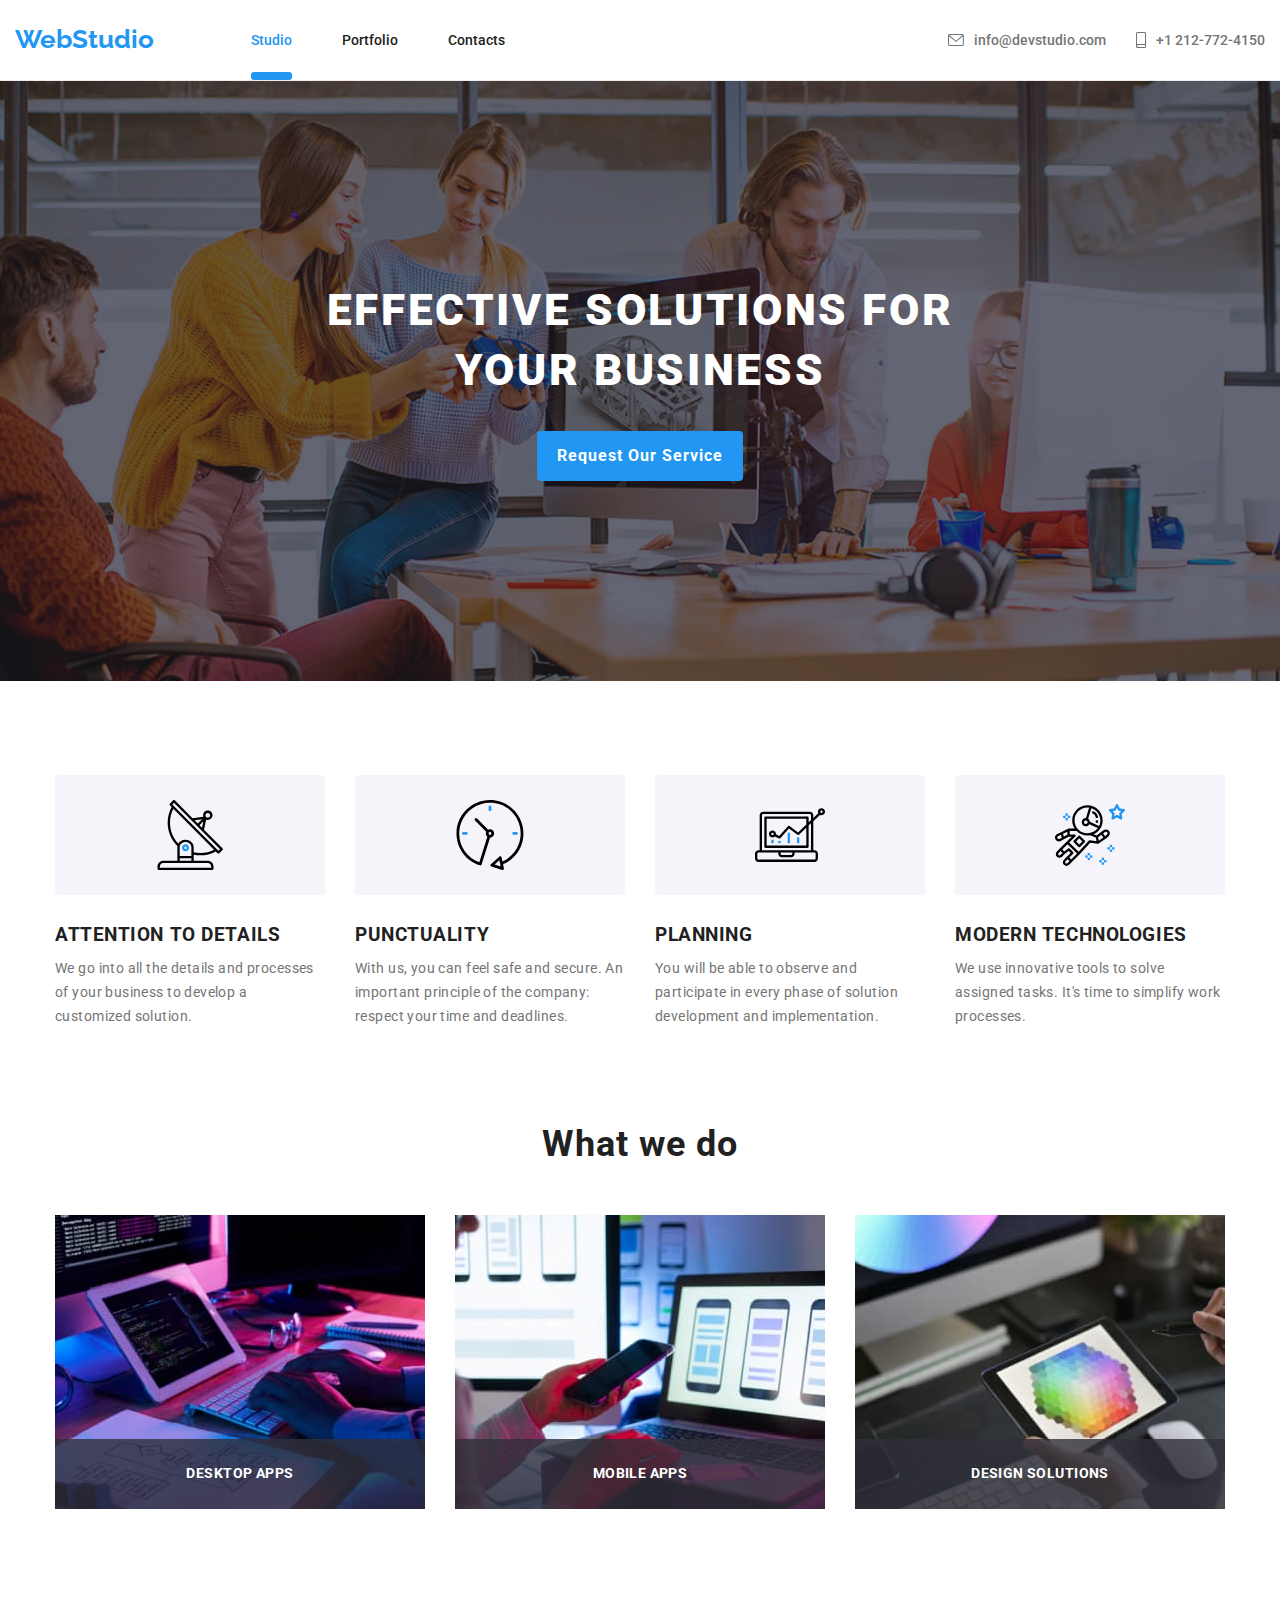
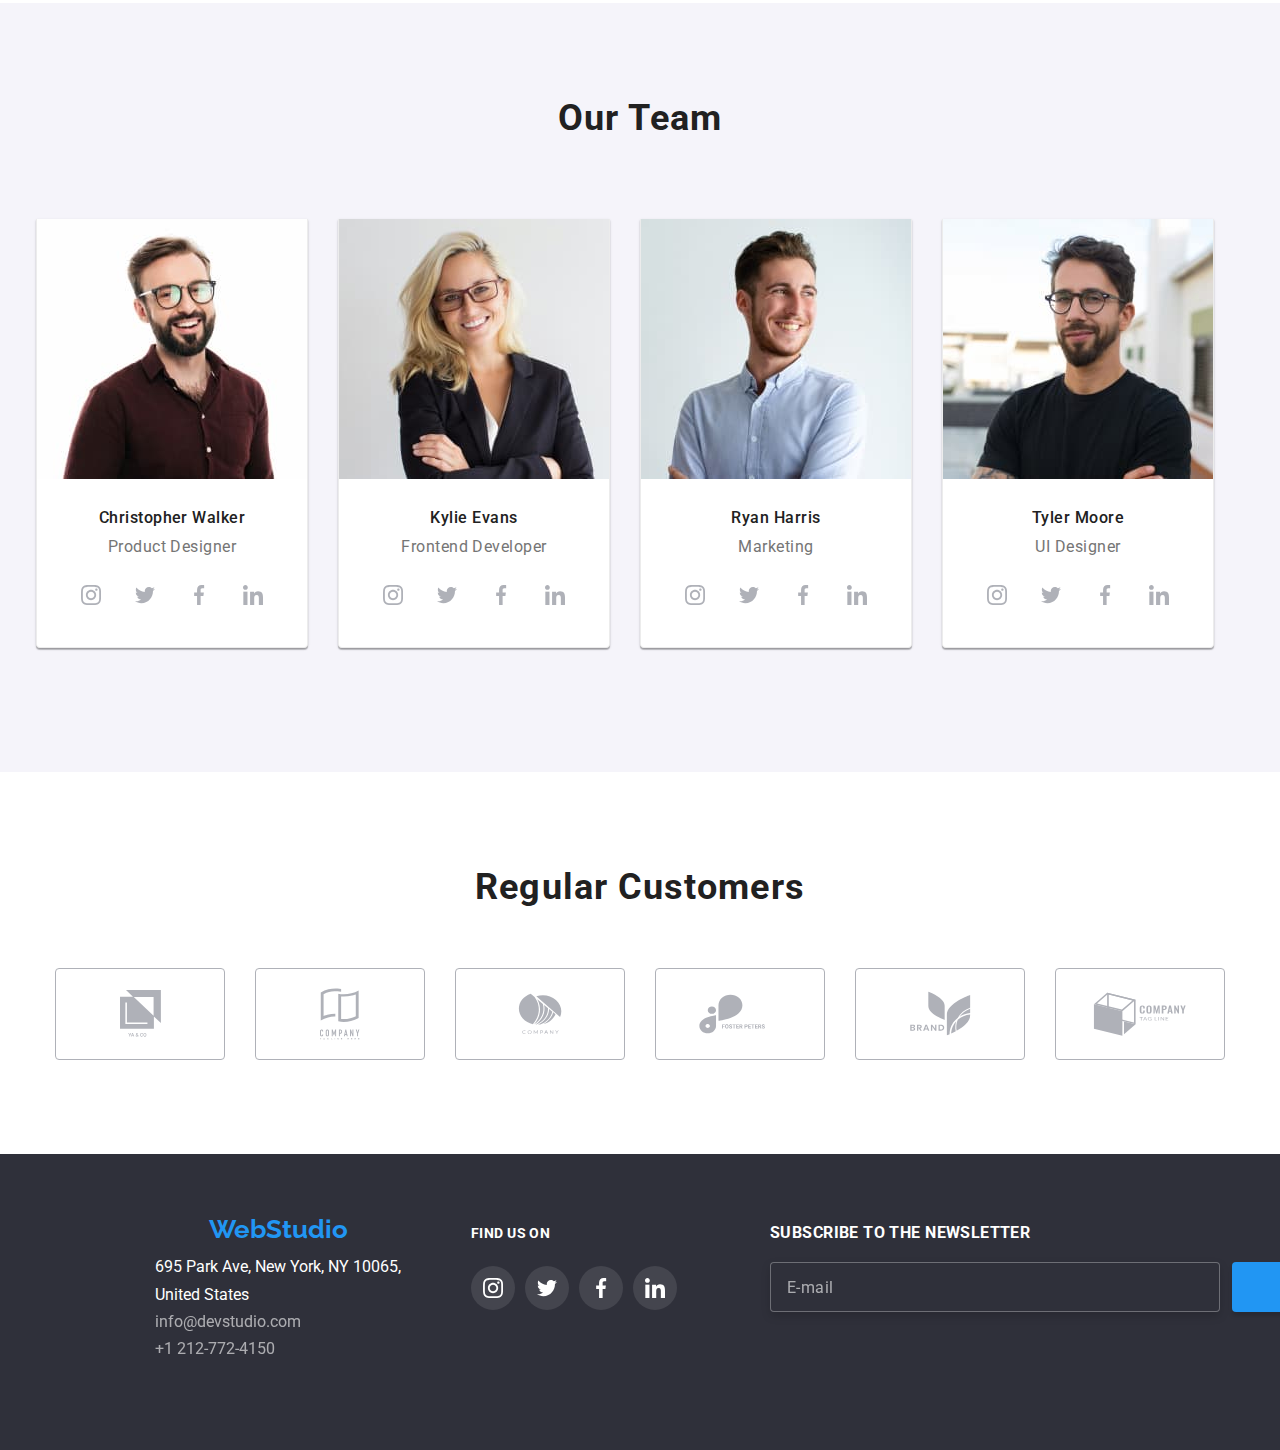
==== commit 69516400: "push" ====
--- a/index.html
+++ b/index.html
@@ -51,8 +51,9 @@
           </li>
         </ul>
         <div class="menu__container">
-          <button type="button" class="button"
+          <button type="button" class="button__remove">
               <svg class="menu" width="16px" height="24px"><use href="./assets/images/svg-icons.svg#icon-menu"></use></svg>
+            </button>
       </div>
       </div>
     </header>
--- a/css/main.min.css
+++ b/css/main.min.css
@@ -1 +1 @@
-@import"https://fonts.googleapis.com/css2?family=Raleway:wght@700&family=Roboto:wght@400;500;700;900&display=swap";.is-hidden{visibility:hidden;opacity:0;pointer-events:none}@keyframes modal-animation{0%{visibility:hidden;opacity:0;scale:0}100%{opacity:1;visibility:visible;scale:1}}.container{padding-left:15px;padding-right:15px;margin:0 auto}@media screen and (min-width: 480px){.container{width:480 px}}@media screen and (min-width: 786px){.container{width:786 px}}@media screen and (min-width: 1200px){.container{width:1200 px}}a:link:active{cursor:pointer}a:link{text-decoration:none}body{font-family:roboto}button:hover,button:focus{cursor:pointer}button{border-radius:4px}ul{list-style:none}*{padding:0;margin:0}img{max-width:100%;height:auto;display:block}.customers__title{font-family:roboto;font-style:normal;font-weight:700;font-size:36px;line-height:1.172;color:#212121;letter-spacing:.03em;text-align:center;display:block;margin-bottom:30px}.customers__icon{fill:currentColor}.customers__link{width:170px;height:92px;display:flex;border:solid 1px #afb1b8;border-radius:4px;color:#afb1b8;justify-content:center;align-items:center;transition-property:color,border-color;transition-duration:250ms;transition-timing-function:cubic-bezier(0.4, 0, 0.2, 1)}.customers__link:hover,.customers__link:focus{border-color:#2196f3;color:#2196f3}.features__subtitle{font-weight:700;line-height:1.172;text-transform:uppercase;letter-spacing:.03em;color:#212121;margin-bottom:10px}.features__description{color:#757575;font-weight:400;font-size:14px;line-height:1.714;letter-spacing:.03em}.footer__logo{color:#2196f3;font-family:raleway;font-size:26px;font-weight:700;line-height:1.174;display:block;margin-bottom:9px}.address__link{color:#fff;font-weight:400;line-height:1.71;font-family:roboto}.address__contact{color:#fff;opacity:.6;line-height:1.71;font-weight:400;font-family:roboto}.footer__social-title{color:#fff;font-family:roboto;font-weight:700;line-height:1.71em;letter-spacing:.03em;font-size:14px;font-style:normal;margin-bottom:20px}.footer__social-link{border-radius:50%;width:44px;height:44px;display:flex;justify-content:center;align-items:center;color:#fff;fill:currentColor;background:rgba(255,255,255,.1);transition-property:background-color;transition-duration:250ms;transition-timing-function:cubic-bezier(0.4, 0, 0.2, 1)}.footer__social-link:hover,.footer__social-link:focus{background-color:#2196f3}.footer__social-icon{fill:currentColor}.email__label{font-family:"Roboto";font-style:normal;font-weight:700;font-size:14px;line-height:1.1428571429;letter-spacing:.03em;text-transform:uppercase;color:#fff}.email__input{border:1px solid rgba(255,255,255,.3);filter:drop-shadow(0px 4px 4px rgba(0, 0, 0, 0.15));border-radius:4px;font-family:"Roboto";font-style:normal;font-weight:400;font-size:16px;line-height:1.25;display:flex;align-items:center;letter-spacing:.03em;background-color:#2f303a;box-sizing:border-box;margin-top:20px;width:358px;height:50px;padding-left:16px;outline:none;color:#fff}.email__input::placeholder{color:rgba(255,255,255,.6)}.email__button{margin-top:20px;margin-left:12px;width:200px;height:50px;background-color:#2196f3;border:none;box-shadow:0px 4px 4px rgba(0,0,0,.15);border-radius:4px;font-family:"Roboto";font-style:normal;font-weight:700;font-size:16px;line-height:1.875;color:#fff;position:relative}.email__button:hover,.email__button:focus{color:#2196f3;background-color:#f5f4fa;border:solid 1px #2196f3;fill:#2196f3}.email__button:hover>.email__svg{fill:#2196f3}.email__button:focus>.email__svg{fill:#2196f3}.contact__icon{stroke-width:0;stroke:currentColor;fill:currentColor;margin-right:10px}.header__logo{color:#2196f3;font-family:raleway;font-size:26px;font-weight:700;line-height:1.174;margin-right:97px;padding-top:24px;padding-bottom:24px;display:block}.header__link{color:#212121;font-size:14px;font-weight:500;line-height:1.172;padding-top:32px;padding-bottom:32px;display:block;transition-property:color;transition-duration:250ms;transition-timing-function:cubic-bezier(0.4, 0, 0.2, 1)}.header__link:hover,.header__link:focus{color:#2196f3}.header__link--active{color:#2196f3;position:relative}.header__link--active::after{content:" ";position:absolute;left:0;bottom:0;display:block;width:100%;height:8px;border-radius:3px;background-color:#2196f3}.hero{padding:200px 0;background-image:linear-gradient(rgba(47, 48, 58, 0.4), rgba(47, 48, 58, 0.4)),url("../assets/images/herobackgroundimg.jpg");background-position:center;background-size:cover;background-repeat:no-repeat}.hero__title{font-weight:900;color:#fff;font-size:44px;line-height:1.36;letter-spacing:.06em;text-transform:uppercase;text-align:center;margin-bottom:30px}.hero__button{font-family:roboto;font-weight:700;background-color:#2196f3;color:#fff;font-size:16px;line-height:1.88;letter-spacing:.06em;margin:0 auto;display:block;padding:10px 20px;border:none;transition-property:background-color,color;transition-duration:250ms;transition-timing-function:cubic-bezier(0.4, 0, 0.2, 1);animation:modal-animation}.hero__button:hover,.hero__button:focus{background-color:#fff;color:#2196f3}.hero__button:click{animation-name:modal-animation;animation-duration:250ms;animation-timing-function:cubic-bezier(0.4, 0, 0.2, 1);animation:modal-animation}.modal__background{position:fixed;height:100vh;width:100vw;background:rgba(0,0,0,.2);top:0;left:0;animation-name:modal-animation}.modal{position:absolute;background-color:#fff;box-shadow:0px 1px 3px rgba(0,0,0,.12),0px 1px 1px rgba(0,0,0,.14),0px 2px 1px rgba(0,0,0,.2);border-radius:4px;width:528px;height:581px;top:50%;left:50%;transform:translate(-50%, -50%);animation-name:modal-animation;animation-duration:250ms;animation-timing-function:cubic-bezier(0.4, 0, 0.2, 1)}.modal__button{border:1px solid rgba(0,0,0,.1);border-radius:50%;width:30px;height:30px;color:#212121;background-color:#fff;position:absolute;top:8px;right:8px}.modal__button:hover,.modal__button:focus{cursor:pointer}.modal__button-icon{fill:#212121;left:22.22%;right:16.67%;top:16.67%;bottom:22.22%}.modal__form{position:relative}.modal__text{margin-top:40px;margin-left:40px;margin-bottom:12px;transform:translate -50%,-50%;font-family:roboto;font-weight:700;font-size:20px;line-height:1.15;letter-spacing:.03em;color:#212121}.modal__field{margin-left:40px;margin-bottom:10px}.modal__label{font-family:roboto;font-weight:400;font-size:12px;line-height:1.167;letter-spacing:.01em;color:#757575;display:block;margin-bottom:8px}.modal__wrapper{display:block;position:relative}.modal__box{border:1px solid rgba(33,33,33,.2);border-radius:4px;height:40px;width:448px;cursor:pointer;padding-left:42px;font-family:"Roboto";font-style:normal;font-weight:400;font-size:12px;line-height:.8571428571;color:#757575}.modal__box:hover,.modal__box:focus{border-color:#2196f3;outline:none}.modal__box:hover+.modal__icon,.modal__box:focus+.modal__icon{fill:#2196f3}.modal__comment{border:1px solid rgba(33,33,33,.2);border-radius:4px;height:120px;width:448px;cursor:pointer;padding:15px 0 15px 15px;padding:12px 16px;font-family:"Roboto";font-style:normal;font-weight:400;font-size:12px;line-height:.8571428571;color:#757575;resize:none}.modal__comment:hover,.modal__comment:focus{border-color:#2196f3;outline:none}.modal__comment::placeholder{font-family:"Roboto";font-style:normal;font-weight:400;font-size:12px;line-height:.8571428571;color:#757575}.modal__icon{position:absolute;top:16px;left:12px;fill:#757575}.modal__link{color:#2196f3;cursor:pointer}.modal__submit{padding:10px 55px;display:block;margin:20px auto 0;background-color:#2196f3;color:#fff;border:none;border-radius:4px;box-shadow:0px 4px 4px rgba(0,0,0,.15)}.modal__submit:hover,.modal__submit:focus{color:#fff;background-color:#2196f3;border:solid 1px #2196f3;cursor:pointer}.checkbox__wrapper{height:15px;width:16px;border:1px solid #757575;border-radius:2px;display:flex;align-items:center;justify-content:center;margin-right:10px}.checkbox{font-family:"Roboto";font-style:normal;font-weight:400;font-size:14px;line-height:1.7142857143;color:#757575;letter-spacing:.03em}.checkbox__hidden{position:absolute;width:1px;height:1px;margin:-1px;padding:0;overflow:hidden;border:0;clip:rect 0 0 0 0}.checkbox__hidden:checked+.checkbox__text>.checkbox__wrapper{background-color:#2196f3;border:none}.checkbox__text{display:flex;align-items:center}.checkbox__text:hover,.checkbox__text:focus{cursor:pointer}.checkbox__icon{fill:#fff}@keyframes modal-animation{0%{visibility:hidden;opacity:0;scale:0}100%{opacity:1;visibility:visible;scale:1}}.project__card-item{background-color:#fff;margin-left:30px;margin-top:30px;flex-basis:calc(33.3333333333% - 30px);transition-property:box-shadow;transition-duration:250ms;transition-timing-function:cubic-bezier(0.4, 0, 0.2, 1);position:relative}.project__card-item:hover,.project__card-item:focus{box-shadow:0px 1px 1px rgba(0,0,0,.12),0px 4px 4px rgba(0,0,0,.06),1px 4px 6px rgba(0,0,0,.16)}.project__card-item:hover{transform:translateY(0px);transition:transform 350ms ease}.project__text{padding:20px 24px;border-bottom:1px solid #ececec;border-left:1px solid #ececec;border-right:1px solid #ececec}.project__name{color:#212121;font-size:18px;line-height:2;letter-spacing:.06em;margin-bottom:4px}.project__description{font-size:16px;line-height:1.88;color:#757575;letter-spacing:.03em}.project__card-overlay{position:absolute;top:0;left:0;width:370px;height:294px;transform:translateY(295px);background-color:#2196f3;opacity:90%;color:#fff;font-family:roboto;font-weight:400;font-size:18px;line-height:1.56;letter-spacing:.03em;text-align:center;text-justify:center;padding-top:63px;padding-bottom:91px;padding-left:24px;padding-right:24px}.project__card-overlay:hover{transform:translateY(0px);transition:transform 350ms ease}.project__button{font-size:16px;font-weight:500;line-height:1.63;background-color:#f5f4fa;border:2px;color:#212121;font-family:roboto;letter-spacing:.03em;padding-top:6px;padding-bottom:6px;padding-left:26px;padding-right:26px;transition-property:box-shadow,background-color,color;transition-duration:250ms;transition-timing-function:cubic-bezier(0.4, 0, 0.2, 1)}.project__button:hover,.project__button:focus{background-color:#2196f3;color:#fff;box-shadow:0px 3px 1px rgba(0,0,0,.1),0px 1px 2px rgba(0,0,0,.08),0px 2px 2px rgba(0,0,0,.12)}.services__title{display:none}@media screen and (min-width: 1200px){.services__title{color:#212121;font-weight:700;font-size:36px;line-height:1.172;letter-spacing:.03em;display:block;text-align:center;margin-bottom:50px}}.services-overlay__text{color:#fff;font-family:"Roboto";font-style:normal;font-weight:700;font-size:14px;line-height:1.14;letter-spacing:.03em;text-transform:uppercase;text-align:center}.team__title{color:#212121;font-weight:700;font-size:36px;line-height:1.172;letter-spacing:.03em;margin-bottom:50px;text-align:center}.team__name{color:#212121;font-weight:500;font-size:16px;line-height:1.172;letter-spacing:.03em;text-align:center;margin-top:30px;margin-bottom:10px}.team__work{font-size:16px;color:#757575;letter-spacing:.03em;text-align:center;margin-bottom:16px;background-color:#fff}.team__item{background-color:#fff;border-left:solid 1px #ececec;border-right:solid 1px #ececec;border-bottom:solid 1px #ececec;box-shadow:0px 1px 3px rgba(0,0,0,.12),0px 1px 1px rgba(0,0,0,.14),0px 2px 1px rgba(0,0,0,.2);border-bottom-left-radius:4px;border-bottom-right-radius:4px}.team__social-link{border-radius:50%;width:44px;height:44px;display:flex;justify-content:center;align-items:center;color:#afb1b8;fill:currentColor;transition-property:background-color,color;transition-duration:250ms;transition-timing-function:cubic-bezier(0.4, 0, 0.2, 1)}.team__social-link:hover,.team__social-link:focus{background-color:#2196f3;color:#fff}.team__social-icon:hover .team__social-icon:focus{fill:#fff}.customers{padding:94px 0}.customers__list{display:flex;flex-wrap:wrap;justify-content:center}@media screen and (min-width: 1200px){.customers__list{display:flex;justify-content:center}}.customers__item{margin-top:30px}@media screen and (min-width: 480px){.customers__item:not(:last-child){margin-right:30px;margin-top:30px}}@media screen and (min-width: 786px){.customers__item:not:nth-child(n-3){margin-right:30px}}.features{padding:94px 0}@media screen and (min-width: 786px){.features__list{display:flex;flex-wrap:wrap;justify-content:center;align-items:center}}@media screen and (min-width: 1200px){.features__list{display:flex}}@media screen and (min-width: 786px){.features__item{width:354px}}@media screen and (min-width: 1200px){.features__item:not(:last-child){margin-right:30px}}@media screen and (min-width: 1200px){.features__item{width:270px}}@media screen and (min-width: 786px){.features__item:nth-child(odd){margin-right:30px;margin-bottom:30px}}.features__icon{margin:25px 100px;display:flex;align-items:center;justify-content:center}.features__icon-background{background-color:#f5f4fa;border-radius:4px;margin-bottom:30px;display:flex;align-items:center;justify-content:center}.footer{background-color:#2f303a;padding:60px 0;display:flex;flex-wrap:wrap;align-content:flex-start}.footer__left{display:block;align-content:flex-start;text-align:center;align-items:center;justify-items:center}@media screen and (min-width: 1200px){.footer__left{text-align:left}}.address{font-style:normal;margin-bottom:27px;margin-right:0px}.footer__sections{display:flex;flex-direction:column}@media screen and (min-width: 786px){.footer__sections{display:flex;flex-direction:row;flex-wrap:wrap;align-items:baseline;padding-left:76px;padding-right:89px;justify-content:space-evenly}}@media screen and (min-width: 1200px){.footer__sections{flex-direction:row;flex-wrap:nowrap;justify-content:center}}.footer__middle{margin-left:70px}@media screen and (min-width: 1200px){.footer__middle{margin-right:93px}}.address__list{display:block;width:250px;margin:0px}.address__phone{display:block}.footer__social-list{display:flex}.footer__social-item:not(:last-child){margin-right:10px}.footer__social-title{text-align:center}@media screen and (min-width: 1200px){.footer__social-title{text-align:left}}.email__items{display:flex;flex-direction:column;position:relative;justify-content:center;align-items:center;text-align:center}.footer__right{text-align:center}@media screen and (min-width: 1200px){.footer__right{margin-left:auto}}.email__svg{fill:#fff;position:absolute;right:25px;top:13px}.header{background-color:#fff;border-bottom:1px solid #ececec}.header__container{display:flex;position:relative}@media screen and (max-width: 480px){.header__container{margin-right:auto}}.header__item:not(:last-child){margin-right:50px}.contacts__list{margin-left:auto}@media screen and (max-width: 480px){.contacts__list{display:none}}@media(min-width: 786px){.contacts__list{display:block;margin-top:21px;margin-bottom:11px}}@media screen and (min-width: 1200px){.contacts__list{display:flex;margin-top:0;margin-bottom:0}}.contacts__item:not(:last-child){margin-right:30px}.contact__link{color:#757575;font-size:14px;font-weight:500;display:flex;align-items:center;transition-property:color;transition-duration:250ms;transition-timing-function:cubic-bezier(0.4, 0, 0.2, 1)}.contact__link:hover,.contact__link:focus{color:#2196f3}@media screen and (min-width: 786px){.contact__link{padding-bottom:10px;padding-top:0}}@media screen and (min-width: 1200px){.contact__link{padding-top:32px;padding-bottom:32px}}.header__list{display:none}@media screen and (min-width: 480px){.header__list{display:flex}}.menu{display:none}@media screen and (max-width: 480px){.menu{display:block;fill:#212121;position:absolute;right:22px;top:30%;bottom:63.33%}}.menu:hover{display:none}@media screen and (max-width: 480px){.menu:hover{display:block;fill:#2196f3;position:absolute;left:20%;right:80%;top:30%;bottom:63.33%}}.project__section{padding:94px 0}.project__button-list{display:flex;margin-bottom:50px;justify-content:center}.project__button:not(:last-child){margin-right:9px}.project__card-list{display:flex;flex-wrap:wrap;margin-top:-30px;margin-left:-30px}.project__card-image{position:relative;width:370px;height:294px;overflow:hidden}.services{padding-bottom:94px}.services__list{display:none}@media screen and (min-width: 1200px){.services__list{display:flex;align-items:center;justify-content:center}}.services__item{justify-content:center;position:relative}.services__item:not(:last-child){margin-right:30px}.services-overlay__box{background-color:rgba(47,48,58,.8)}@media screen and (min-width: 1200px){.services-overlay__box{width:370px;position:absolute;bottom:0px;padding-top:27px;padding-bottom:27px}}.team{background-color:#f5f4fa;padding:94px 0}.team__social-list{display:flex;flex-wrap:wrap;justify-content:center}@media screen and (min-width: 1200px){.team__social-list{display:flex;justify-content:center;margin-bottom:30px}}.team__item{margin-top:30px}@media screen and (min-width: 1200px){.team__item:not(:last-child){margin-right:30px}}@media screen and (min-width: 786px){.team__item:nth-child(n-2){margin-right:30px}}.team__social-item:not(:last-child){margin-right:10px}/*# sourceMappingURL=main.min.css.map */+@import"https://fonts.googleapis.com/css2?family=Raleway:wght@700&family=Roboto:wght@400;500;700;900&display=swap";.is-hidden{visibility:hidden;opacity:0;pointer-events:none}@keyframes modal-animation{0%{visibility:hidden;opacity:0;scale:0}100%{opacity:1;visibility:visible;scale:1}}.container{padding-left:15px;padding-right:15px;margin:0 auto}@media screen and (min-width: 480px){.container{width:480 px}}@media screen and (min-width: 786px){.container{width:786 px}}@media screen and (min-width: 1200px){.container{width:1200 px}}a:link:active{cursor:pointer}a:link{text-decoration:none}body{font-family:roboto}button:hover,button:focus{cursor:pointer}button{border-radius:4px}ul{list-style:none}*{padding:0;margin:0}img{max-width:100%;height:auto;display:block}.customers__title{font-family:roboto;font-style:normal;font-weight:700;font-size:36px;line-height:1.172;color:#212121;letter-spacing:.03em;text-align:center;display:block;margin-bottom:30px}.customers__icon{fill:currentColor}.customers__link{width:170px;height:92px;display:flex;border:solid 1px #afb1b8;border-radius:4px;color:#afb1b8;justify-content:center;align-items:center;transition-property:color,border-color;transition-duration:250ms;transition-timing-function:cubic-bezier(0.4, 0, 0.2, 1)}.customers__link:hover,.customers__link:focus{border-color:#2196f3;color:#2196f3}.features__subtitle{font-weight:700;line-height:1.172;text-transform:uppercase;letter-spacing:.03em;color:#212121;margin-bottom:10px}.features__description{color:#757575;font-weight:400;font-size:14px;line-height:1.714;letter-spacing:.03em}.footer__logo{color:#2196f3;font-family:raleway;font-size:26px;font-weight:700;line-height:1.174;display:block;margin-bottom:9px}.address__link{color:#fff;font-weight:400;line-height:1.71;font-family:roboto}.address__contact{color:#fff;opacity:.6;line-height:1.71;font-weight:400;font-family:roboto}.footer__social-title{color:#fff;font-family:roboto;font-weight:700;line-height:1.71em;letter-spacing:.03em;font-size:14px;font-style:normal;margin-bottom:20px}.footer__social-link{border-radius:50%;width:44px;height:44px;display:flex;justify-content:center;align-items:center;color:#fff;fill:currentColor;background:rgba(255,255,255,.1);transition-property:background-color;transition-duration:250ms;transition-timing-function:cubic-bezier(0.4, 0, 0.2, 1)}.footer__social-link:hover,.footer__social-link:focus{background-color:#2196f3}.footer__social-icon{fill:currentColor}.email__label{font-family:"Roboto";font-style:normal;font-weight:700;font-size:14px;line-height:1.1428571429;letter-spacing:.03em;text-transform:uppercase;color:#fff}.email__input{border:1px solid rgba(255,255,255,.3);filter:drop-shadow(0px 4px 4px rgba(0, 0, 0, 0.15));border-radius:4px;font-family:"Roboto";font-style:normal;font-weight:400;font-size:16px;line-height:1.25;display:flex;align-items:center;letter-spacing:.03em;background-color:#2f303a;box-sizing:border-box;margin-top:20px;width:450px;height:50px;padding-left:16px;outline:none;color:#fff}.email__input::placeholder{color:rgba(255,255,255,.6)}.email__button{margin-top:20px;margin-left:12px;width:200px;height:50px;background-color:#2196f3;border:none;box-shadow:0px 4px 4px rgba(0,0,0,.15);border-radius:4px;font-family:"Roboto";font-style:normal;font-weight:700;font-size:16px;line-height:1.875;color:#fff;position:relative}.email__button:hover,.email__button:focus{color:#2196f3;background-color:#f5f4fa;border:solid 1px #2196f3;fill:#2196f3}.email__button:hover>.email__svg{fill:#2196f3}.email__button:focus>.email__svg{fill:#2196f3}.contact__icon{stroke-width:0;stroke:currentColor;fill:currentColor;margin-right:10px}.header__logo{color:#2196f3;font-family:raleway;font-size:26px;font-weight:700;line-height:1.174;margin-right:97px;padding-top:24px;padding-bottom:24px;display:block}.header__link{color:#212121;font-size:14px;font-weight:500;line-height:1.172;padding-top:32px;padding-bottom:32px;display:block;transition-property:color;transition-duration:250ms;transition-timing-function:cubic-bezier(0.4, 0, 0.2, 1)}.header__link:hover,.header__link:focus{color:#2196f3}.header__link--active{color:#2196f3;position:relative}.header__link--active::after{content:" ";position:absolute;left:0;bottom:0;display:block;width:100%;height:8px;border-radius:3px;background-color:#2196f3}.button__remove{border:0}.hero{padding:200px 0;background-image:linear-gradient(rgba(47, 48, 58, 0.4), rgba(47, 48, 58, 0.4)),url("../assets/images/herobackgroundimg.jpg");background-position:center;background-size:cover;background-repeat:no-repeat}.hero__title{font-weight:900;color:#fff;font-size:44px;line-height:1.36;letter-spacing:.06em;text-transform:uppercase;text-align:center;margin-bottom:30px}.hero__button{font-family:roboto;font-weight:700;background-color:#2196f3;color:#fff;font-size:16px;line-height:1.88;letter-spacing:.06em;margin:0 auto;display:block;padding:10px 20px;border:none;transition-property:background-color,color;transition-duration:250ms;transition-timing-function:cubic-bezier(0.4, 0, 0.2, 1);animation:modal-animation}.hero__button:hover,.hero__button:focus{background-color:#fff;color:#2196f3}.hero__button:click{animation-name:modal-animation;animation-duration:250ms;animation-timing-function:cubic-bezier(0.4, 0, 0.2, 1);animation:modal-animation}.modal__background{position:fixed;height:100vh;width:100vw;background:rgba(0,0,0,.2);top:0;left:0;animation-name:modal-animation}.modal{position:absolute;background-color:#fff;box-shadow:0px 1px 3px rgba(0,0,0,.12),0px 1px 1px rgba(0,0,0,.14),0px 2px 1px rgba(0,0,0,.2);border-radius:4px;width:528px;height:581px;top:50%;left:50%;transform:translate(-50%, -50%);animation-name:modal-animation;animation-duration:250ms;animation-timing-function:cubic-bezier(0.4, 0, 0.2, 1)}.modal__button{border:1px solid rgba(0,0,0,.1);border-radius:50%;width:30px;height:30px;color:#212121;background-color:#fff;position:absolute;top:8px;right:8px}.modal__button:hover,.modal__button:focus{cursor:pointer}.modal__button-icon{fill:#212121;left:22.22%;right:16.67%;top:16.67%;bottom:22.22%}.modal__form{position:relative}.modal__text{margin-top:40px;margin-left:40px;margin-bottom:12px;transform:translate -50%,-50%;font-family:roboto;font-weight:700;font-size:20px;line-height:1.15;letter-spacing:.03em;color:#212121}.modal__field{margin-left:40px;margin-bottom:10px}.modal__label{font-family:roboto;font-weight:400;font-size:12px;line-height:1.167;letter-spacing:.01em;color:#757575;display:block;margin-bottom:8px}.modal__wrapper{display:block;position:relative}.modal__box{border:1px solid rgba(33,33,33,.2);border-radius:4px;height:40px;width:448px;cursor:pointer;padding-left:42px;font-family:"Roboto";font-style:normal;font-weight:400;font-size:12px;line-height:.8571428571;color:#757575}.modal__box:hover,.modal__box:focus{border-color:#2196f3;outline:none}.modal__box:hover+.modal__icon,.modal__box:focus+.modal__icon{fill:#2196f3}.modal__comment{border:1px solid rgba(33,33,33,.2);border-radius:4px;height:120px;width:448px;cursor:pointer;padding:15px 0 15px 15px;padding:12px 16px;font-family:"Roboto";font-style:normal;font-weight:400;font-size:12px;line-height:.8571428571;color:#757575;resize:none}.modal__comment:hover,.modal__comment:focus{border-color:#2196f3;outline:none}.modal__comment::placeholder{font-family:"Roboto";font-style:normal;font-weight:400;font-size:12px;line-height:.8571428571;color:#757575}.modal__icon{position:absolute;top:16px;left:12px;fill:#757575}.modal__link{color:#2196f3;cursor:pointer}.modal__submit{padding:10px 55px;display:block;margin:20px auto 0;background-color:#2196f3;color:#fff;border:none;border-radius:4px;box-shadow:0px 4px 4px rgba(0,0,0,.15)}.modal__submit:hover,.modal__submit:focus{color:#fff;background-color:#2196f3;border:solid 1px #2196f3;cursor:pointer}.checkbox__wrapper{height:15px;width:16px;border:1px solid #757575;border-radius:2px;display:flex;align-items:center;justify-content:center;margin-right:10px}.checkbox{font-family:"Roboto";font-style:normal;font-weight:400;font-size:14px;line-height:1.7142857143;color:#757575;letter-spacing:.03em}.checkbox__hidden{position:absolute;width:1px;height:1px;margin:-1px;padding:0;overflow:hidden;border:0;clip:rect 0 0 0 0}.checkbox__hidden:checked+.checkbox__text>.checkbox__wrapper{background-color:#2196f3;border:none}.checkbox__text{display:flex;align-items:center}.checkbox__text:hover,.checkbox__text:focus{cursor:pointer}.checkbox__icon{fill:#fff}@keyframes modal-animation{0%{visibility:hidden;opacity:0;scale:0}100%{opacity:1;visibility:visible;scale:1}}.project__card-item{background-color:#fff;margin-left:30px;margin-top:30px;flex-basis:calc(33.3333333333% - 30px);transition-property:box-shadow;transition-duration:250ms;transition-timing-function:cubic-bezier(0.4, 0, 0.2, 1);position:relative}.project__card-item:hover,.project__card-item:focus{box-shadow:0px 1px 1px rgba(0,0,0,.12),0px 4px 4px rgba(0,0,0,.06),1px 4px 6px rgba(0,0,0,.16)}.project__card-item:hover{transform:translateY(0px);transition:transform 350ms ease}.project__text{padding:20px 24px;border-bottom:1px solid #ececec;border-left:1px solid #ececec;border-right:1px solid #ececec}.project__name{color:#212121;font-size:18px;line-height:2;letter-spacing:.06em;margin-bottom:4px}.project__description{font-size:16px;line-height:1.88;color:#757575;letter-spacing:.03em}.project__card-overlay{position:absolute;top:0;left:0;width:370px;height:294px;transform:translateY(295px);background-color:#2196f3;opacity:90%;color:#fff;font-family:roboto;font-weight:400;font-size:18px;line-height:1.56;letter-spacing:.03em;text-align:center;text-justify:center;padding-top:63px;padding-bottom:91px;padding-left:24px;padding-right:24px}.project__card-overlay:hover{transform:translateY(0px);transition:transform 350ms ease}.project__button{font-size:16px;font-weight:500;line-height:1.63;background-color:#f5f4fa;border:2px;color:#212121;font-family:roboto;letter-spacing:.03em;padding-top:6px;padding-bottom:6px;padding-left:26px;padding-right:26px;transition-property:box-shadow,background-color,color;transition-duration:250ms;transition-timing-function:cubic-bezier(0.4, 0, 0.2, 1)}.project__button:hover,.project__button:focus{background-color:#2196f3;color:#fff;box-shadow:0px 3px 1px rgba(0,0,0,.1),0px 1px 2px rgba(0,0,0,.08),0px 2px 2px rgba(0,0,0,.12)}.services__title{display:none}@media screen and (min-width: 1200px){.services__title{color:#212121;font-weight:700;font-size:36px;line-height:1.172;letter-spacing:.03em;display:block;text-align:center;margin-bottom:50px}}.services-overlay__text{color:#fff;font-family:"Roboto";font-style:normal;font-weight:700;font-size:14px;line-height:1.14;letter-spacing:.03em;text-transform:uppercase;text-align:center}.team__title{color:#212121;font-weight:700;font-size:36px;line-height:1.172;letter-spacing:.03em;margin-bottom:50px;text-align:center}.team__name{color:#212121;font-weight:500;font-size:16px;line-height:1.172;letter-spacing:.03em;text-align:center;margin-top:30px;margin-bottom:10px}.team__work{font-size:16px;color:#757575;letter-spacing:.03em;text-align:center;margin-bottom:16px;background-color:#fff}.team__item{background-color:#fff;border-left:solid 1px #ececec;border-right:solid 1px #ececec;border-bottom:solid 1px #ececec;box-shadow:0px 1px 3px rgba(0,0,0,.12),0px 1px 1px rgba(0,0,0,.14),0px 2px 1px rgba(0,0,0,.2);border-bottom-left-radius:4px;border-bottom-right-radius:4px}.team__social-link{border-radius:50%;width:44px;height:44px;display:flex;justify-content:center;align-items:center;color:#afb1b8;fill:currentColor;transition-property:background-color,color;transition-duration:250ms;transition-timing-function:cubic-bezier(0.4, 0, 0.2, 1)}.team__social-link:hover,.team__social-link:focus{background-color:#2196f3;color:#fff}.team__social-icon:hover .team__social-icon:focus{fill:#fff}.customers{padding:94px 0}.customers__list{display:flex;flex-wrap:wrap;justify-content:center}@media screen and (min-width: 1200px){.customers__list{display:flex;justify-content:center}}.customers__item{margin-top:30px;margin-right:30px}@media screen and (min-width: 1200px){.customers__item:last-child{margin-right:0px}}.features{padding:94px 0}@media screen and (min-width: 786px){.features__list{display:flex;flex-wrap:wrap;justify-content:center;align-items:center}}@media screen and (min-width: 1200px){.features__list{display:flex}}@media screen and (min-width: 786px){.features__item{width:354px}}@media screen and (min-width: 1200px){.features__item:not(:last-child){margin-right:30px}}@media screen and (min-width: 1200px){.features__item{width:270px}}@media screen and (min-width: 786px){.features__item:nth-child(odd){margin-right:30px;margin-bottom:auto}}.features__icon{margin:25px 100px;display:flex;align-items:center;justify-content:center}.features__icon-background{background-color:#f5f4fa;border-radius:4px;margin-bottom:30px;display:flex;align-items:center;justify-content:center}.footer{background-color:#2f303a;padding:60px 0;display:flex;flex-wrap:wrap;align-content:flex-start}@media screen and (min-width: 1200px){.footer{width:1600px}}.footer__left{display:block;text-align:center;align-items:center;justify-items:center}@media screen and (min-width: 786px){.footer__left{align-content:flex-start}}@media screen and (min-width: 1200px){.footer__left{text-align:left}}.address{font-style:normal;margin-bottom:53px;align-items:center;justify-content:center;text-align:center;margin-right:auto}@media screen and (min-width: 786px){.address{margin-left:0px}}@media screen and (min-width: 1200px){.address{margin-bottom:27px;margin-right:0px}}.footer__sections{display:flex;flex-direction:column}@media screen and (min-width: 786px){.footer__sections{display:flex;flex-direction:row;flex-wrap:wrap;align-items:baseline;padding-left:76px;padding-right:89px;justify-content:space-evenly}}@media screen and (min-width: 1200px){.footer__sections{flex-direction:row;flex-wrap:nowrap;justify-content:center}}@media screen and (min-width: 1200px){.footer__middle{margin-right:93px;margin-left:70px}}.address__list{display:block;margin:0px}@media screen and (min-width: 1200px){.address__list{text-align:left}}.address__phone{display:block}.footer__social-list{display:flex;margin-bottom:60px;align-content:center;justify-content:center}.footer__social-item:not(:last-child){margin-right:10px}.footer__social-title{text-align:center}@media screen and (min-width: 1200px){.footer__social-title{text-align:left}}.email__items{display:flex;flex-direction:column;position:relative;justify-content:center;align-items:center;text-align:center}@media screen and (min-width: 1200px){.email__items{display:flex;flex-direction:row;text-align:left}}.email__label{text-align:center}@media screen and (min-width: 1200px){.email__label{text-align:left}}.footer__right{text-align:center}@media screen and (min-width: 1200px){.footer__right{margin-left:auto}}.email__svg{fill:#fff;position:absolute;right:25px;top:13px}.header{background-color:#fff;border-bottom:1px solid #ececec}.header__container{display:flex;position:relative}@media screen and (max-width: 480px){.header__container{margin-right:auto}}.header__item:not(:last-child){margin-right:50px}.contacts__list{margin-left:auto}@media screen and (max-width: 480px){.contacts__list{display:none}}@media(min-width: 786px){.contacts__list{display:block;margin-top:21px;margin-bottom:11px}}@media screen and (min-width: 1200px){.contacts__list{display:flex;margin-top:0;margin-bottom:0}}.contacts__item:not(:last-child){margin-right:30px}.contact__link{color:#757575;font-size:14px;font-weight:500;display:flex;align-items:center;transition-property:color;transition-duration:250ms;transition-timing-function:cubic-bezier(0.4, 0, 0.2, 1)}.contact__link:hover,.contact__link:focus{color:#2196f3}@media screen and (min-width: 786px){.contact__link{padding-bottom:10px;padding-top:0}}@media screen and (min-width: 1200px){.contact__link{padding-top:32px;padding-bottom:32px}}.header__list{display:none}@media screen and (min-width: 480px){.header__list{display:flex}}.menu{display:none}@media screen and (max-width: 480px){.menu{display:block;fill:#212121;position:absolute;right:22px;top:30%;bottom:63.33%}}.menu:hover{display:none}@media screen and (max-width: 480px){.menu:hover{display:block;fill:#2196f3;position:absolute;left:20%;right:80%;top:30%;bottom:63.33%}}.project__section{padding:94px 0}.project__button-list{display:flex;margin-bottom:50px;justify-content:center}.project__button-item:not(:last-child){margin-right:9px}.project__card-list{display:flex;flex-wrap:wrap;margin-top:-30px;margin-left:-30px}.project__card-image{position:relative;width:370px;height:294px;overflow:hidden}.services{padding-bottom:94px}.services__list{display:none}@media screen and (min-width: 1200px){.services__list{display:flex;align-items:center;justify-content:center}}.services__item{justify-content:center;position:relative}.services__item:not(:last-child){margin-right:30px}.services-overlay__box{background-color:rgba(47,48,58,.8)}@media screen and (min-width: 1200px){.services-overlay__box{width:370px;position:absolute;bottom:0px;padding-top:27px;padding-bottom:27px}}.team{background-color:#f5f4fa;padding:94px 0}.team__social-list{display:flex;flex-wrap:wrap;justify-content:center}@media screen and (min-width: 1200px){.team__social-list{display:flex;justify-content:center;margin-bottom:30px}}.team__item{margin-top:30px}@media screen and (min-width: 1200px){.team__item:not(:last-child){margin-right:30px}}@media screen and (min-width: 786px){.team__item:nth-child(n-2){margin-right:30px}}.team__social-item:not(:last-child){margin-right:10px}/*# sourceMappingURL=main.min.css.map */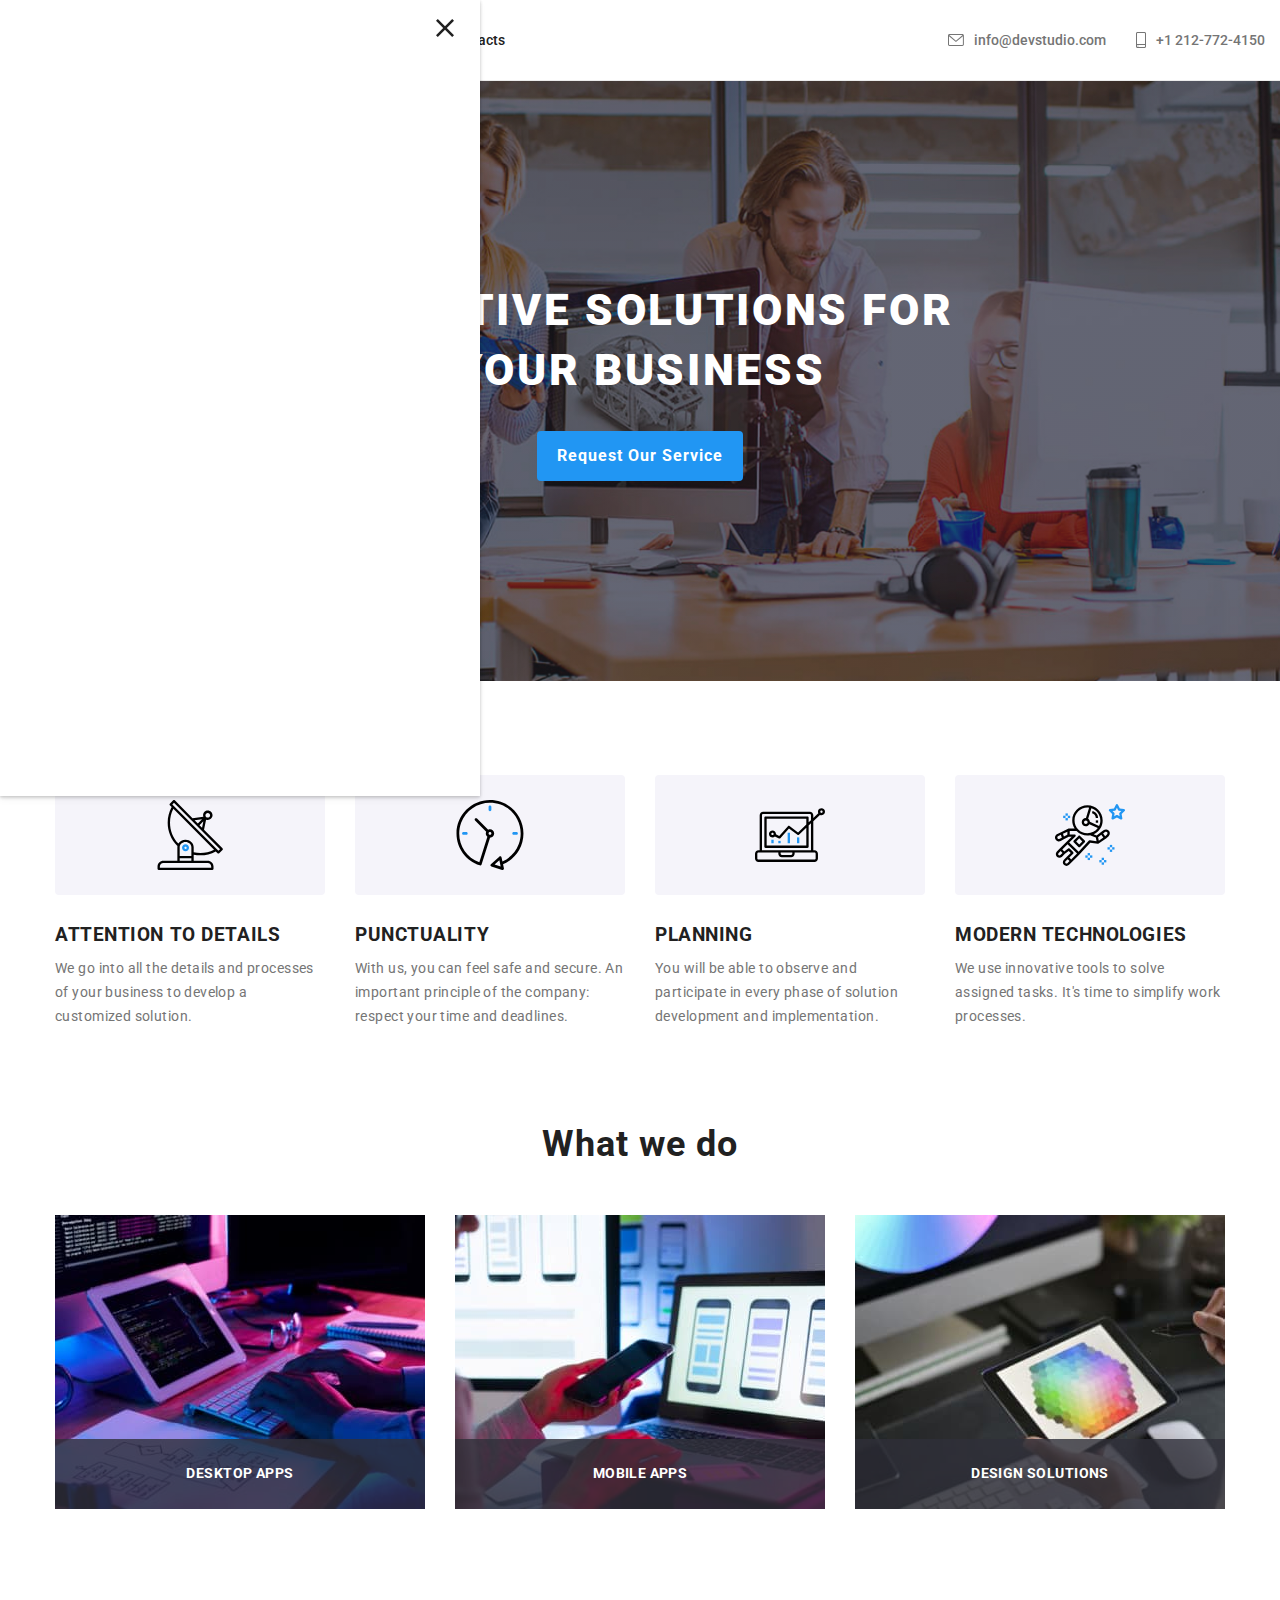
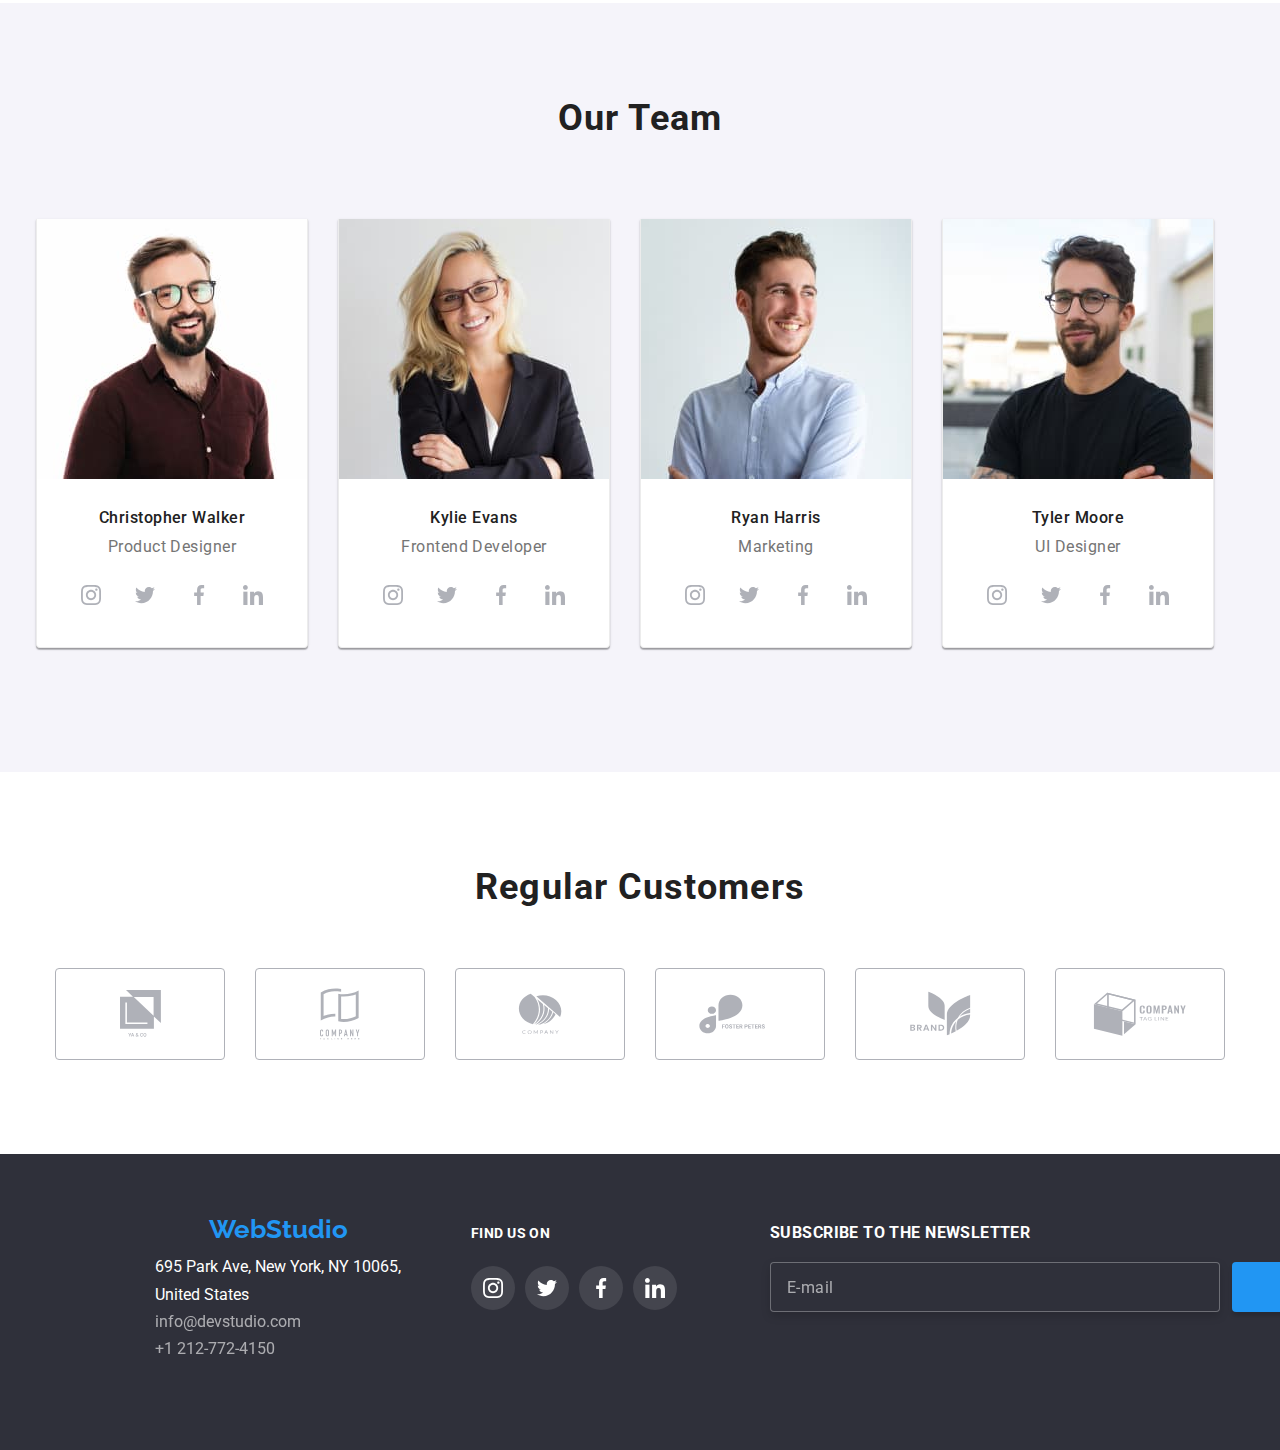
==== commit 75650fb4: "menu window" ====
--- a/index.html
+++ b/index.html
@@ -50,11 +50,60 @@
             </svg>+1 212-772-4150</a>
           </li>
         </ul>
-        <div class="menu__container">
-          <button type="button" class="button__remove">
+        
+          <button type="button" class="button__remove js-open-menu">
               <svg class="menu" width="16px" height="24px"><use href="./assets/images/svg-icons.svg#icon-menu"></use></svg>
             </button>
-      </div>
+            <div class="menu__container js-menu-container">
+                       <button class="js-close-menu" type="button">
+            <svg class="modal__button-icon" width="18" height="18">
+                <use href="./assets/images/svg-icons.svg#icon-x"></use>
+            </svg>
+        </button>
+              <ul class="menu__contacts">
+                <li>
+                  <a class="menu__contacts-text" href="index.html">Studio</a>
+                </li>
+                <li>
+                  <a class="menu__contacts-text" href="portfolio.html">Portfolio</a>
+                </li>
+                <li>
+                  <a class="menu__contacts-text" href="#">Contacts</a>
+                </li>
+              </ul>
+              <ul class="menu__contact-link">
+                <li>
+                  <a class="menu__phone" href="tel:+380961111111">+38 096 111 11 11</a>
+                </li>
+                <li>
+                  <a class="menu__email" href="mailto:info@devstudio.com">info@devstudio.com</a>
+                </li>
+              </ul>
+              <ul class="menu__socials">
+                <li class="menu__socials-link">
+                  <a class="menu__link" href="#">
+                  Instagram
+                  </a>
+                </li>
+                <li class="menu__socials-link">
+                  <a class="menu__link" href="#">
+                  Twitter
+                  </a>
+                </li>
+                <li class="menu__socials-link">
+                  <a class="menu__link" href="#">
+                  Facebook
+                  </a>
+                </li>
+                <li class="menu__socials-link">
+                  <a class="menu__link" href="#">
+                  LinkedIn
+                  </a>
+                </li>
+              </ul>
+
+      
+          </div>
       </div>
     </header>
     <main>
--- a/css/main.min.css
+++ b/css/main.min.css
@@ -1 +1 @@
-@import"https://fonts.googleapis.com/css2?family=Raleway:wght@700&family=Roboto:wght@400;500;700;900&display=swap";.is-hidden{visibility:hidden;opacity:0;pointer-events:none}@keyframes modal-animation{0%{visibility:hidden;opacity:0;scale:0}100%{opacity:1;visibility:visible;scale:1}}.container{padding-left:15px;padding-right:15px;margin:0 auto}@media screen and (min-width: 480px){.container{width:480 px}}@media screen and (min-width: 786px){.container{width:786 px}}@media screen and (min-width: 1200px){.container{width:1200 px}}a:link:active{cursor:pointer}a:link{text-decoration:none}body{font-family:roboto}button:hover,button:focus{cursor:pointer}button{border-radius:4px}ul{list-style:none}*{padding:0;margin:0}img{max-width:100%;height:auto;display:block}.customers__title{font-family:roboto;font-style:normal;font-weight:700;font-size:36px;line-height:1.172;color:#212121;letter-spacing:.03em;text-align:center;display:block;margin-bottom:30px}.customers__icon{fill:currentColor}.customers__link{width:170px;height:92px;display:flex;border:solid 1px #afb1b8;border-radius:4px;color:#afb1b8;justify-content:center;align-items:center;transition-property:color,border-color;transition-duration:250ms;transition-timing-function:cubic-bezier(0.4, 0, 0.2, 1)}.customers__link:hover,.customers__link:focus{border-color:#2196f3;color:#2196f3}.features__subtitle{font-weight:700;line-height:1.172;text-transform:uppercase;letter-spacing:.03em;color:#212121;margin-bottom:10px}.features__description{color:#757575;font-weight:400;font-size:14px;line-height:1.714;letter-spacing:.03em}.footer__logo{color:#2196f3;font-family:raleway;font-size:26px;font-weight:700;line-height:1.174;display:block;margin-bottom:9px}.address__link{color:#fff;font-weight:400;line-height:1.71;font-family:roboto}.address__contact{color:#fff;opacity:.6;line-height:1.71;font-weight:400;font-family:roboto}.footer__social-title{color:#fff;font-family:roboto;font-weight:700;line-height:1.71em;letter-spacing:.03em;font-size:14px;font-style:normal;margin-bottom:20px}.footer__social-link{border-radius:50%;width:44px;height:44px;display:flex;justify-content:center;align-items:center;color:#fff;fill:currentColor;background:rgba(255,255,255,.1);transition-property:background-color;transition-duration:250ms;transition-timing-function:cubic-bezier(0.4, 0, 0.2, 1)}.footer__social-link:hover,.footer__social-link:focus{background-color:#2196f3}.footer__social-icon{fill:currentColor}.email__label{font-family:"Roboto";font-style:normal;font-weight:700;font-size:14px;line-height:1.1428571429;letter-spacing:.03em;text-transform:uppercase;color:#fff}.email__input{border:1px solid rgba(255,255,255,.3);filter:drop-shadow(0px 4px 4px rgba(0, 0, 0, 0.15));border-radius:4px;font-family:"Roboto";font-style:normal;font-weight:400;font-size:16px;line-height:1.25;display:flex;align-items:center;letter-spacing:.03em;background-color:#2f303a;box-sizing:border-box;margin-top:20px;width:450px;height:50px;padding-left:16px;outline:none;color:#fff}.email__input::placeholder{color:rgba(255,255,255,.6)}.email__button{margin-top:20px;margin-left:12px;width:200px;height:50px;background-color:#2196f3;border:none;box-shadow:0px 4px 4px rgba(0,0,0,.15);border-radius:4px;font-family:"Roboto";font-style:normal;font-weight:700;font-size:16px;line-height:1.875;color:#fff;position:relative}.email__button:hover,.email__button:focus{color:#2196f3;background-color:#f5f4fa;border:solid 1px #2196f3;fill:#2196f3}.email__button:hover>.email__svg{fill:#2196f3}.email__button:focus>.email__svg{fill:#2196f3}.contact__icon{stroke-width:0;stroke:currentColor;fill:currentColor;margin-right:10px}.header__logo{color:#2196f3;font-family:raleway;font-size:26px;font-weight:700;line-height:1.174;margin-right:97px;padding-top:24px;padding-bottom:24px;display:block}.header__link{color:#212121;font-size:14px;font-weight:500;line-height:1.172;padding-top:32px;padding-bottom:32px;display:block;transition-property:color;transition-duration:250ms;transition-timing-function:cubic-bezier(0.4, 0, 0.2, 1)}.header__link:hover,.header__link:focus{color:#2196f3}.header__link--active{color:#2196f3;position:relative}.header__link--active::after{content:" ";position:absolute;left:0;bottom:0;display:block;width:100%;height:8px;border-radius:3px;background-color:#2196f3}.button__remove{border:0}.hero{padding:200px 0;background-image:linear-gradient(rgba(47, 48, 58, 0.4), rgba(47, 48, 58, 0.4)),url("../assets/images/herobackgroundimg.jpg");background-position:center;background-size:cover;background-repeat:no-repeat}.hero__title{font-weight:900;color:#fff;font-size:44px;line-height:1.36;letter-spacing:.06em;text-transform:uppercase;text-align:center;margin-bottom:30px}.hero__button{font-family:roboto;font-weight:700;background-color:#2196f3;color:#fff;font-size:16px;line-height:1.88;letter-spacing:.06em;margin:0 auto;display:block;padding:10px 20px;border:none;transition-property:background-color,color;transition-duration:250ms;transition-timing-function:cubic-bezier(0.4, 0, 0.2, 1);animation:modal-animation}.hero__button:hover,.hero__button:focus{background-color:#fff;color:#2196f3}.hero__button:click{animation-name:modal-animation;animation-duration:250ms;animation-timing-function:cubic-bezier(0.4, 0, 0.2, 1);animation:modal-animation}.modal__background{position:fixed;height:100vh;width:100vw;background:rgba(0,0,0,.2);top:0;left:0;animation-name:modal-animation}.modal{position:absolute;background-color:#fff;box-shadow:0px 1px 3px rgba(0,0,0,.12),0px 1px 1px rgba(0,0,0,.14),0px 2px 1px rgba(0,0,0,.2);border-radius:4px;width:528px;height:581px;top:50%;left:50%;transform:translate(-50%, -50%);animation-name:modal-animation;animation-duration:250ms;animation-timing-function:cubic-bezier(0.4, 0, 0.2, 1)}.modal__button{border:1px solid rgba(0,0,0,.1);border-radius:50%;width:30px;height:30px;color:#212121;background-color:#fff;position:absolute;top:8px;right:8px}.modal__button:hover,.modal__button:focus{cursor:pointer}.modal__button-icon{fill:#212121;left:22.22%;right:16.67%;top:16.67%;bottom:22.22%}.modal__form{position:relative}.modal__text{margin-top:40px;margin-left:40px;margin-bottom:12px;transform:translate -50%,-50%;font-family:roboto;font-weight:700;font-size:20px;line-height:1.15;letter-spacing:.03em;color:#212121}.modal__field{margin-left:40px;margin-bottom:10px}.modal__label{font-family:roboto;font-weight:400;font-size:12px;line-height:1.167;letter-spacing:.01em;color:#757575;display:block;margin-bottom:8px}.modal__wrapper{display:block;position:relative}.modal__box{border:1px solid rgba(33,33,33,.2);border-radius:4px;height:40px;width:448px;cursor:pointer;padding-left:42px;font-family:"Roboto";font-style:normal;font-weight:400;font-size:12px;line-height:.8571428571;color:#757575}.modal__box:hover,.modal__box:focus{border-color:#2196f3;outline:none}.modal__box:hover+.modal__icon,.modal__box:focus+.modal__icon{fill:#2196f3}.modal__comment{border:1px solid rgba(33,33,33,.2);border-radius:4px;height:120px;width:448px;cursor:pointer;padding:15px 0 15px 15px;padding:12px 16px;font-family:"Roboto";font-style:normal;font-weight:400;font-size:12px;line-height:.8571428571;color:#757575;resize:none}.modal__comment:hover,.modal__comment:focus{border-color:#2196f3;outline:none}.modal__comment::placeholder{font-family:"Roboto";font-style:normal;font-weight:400;font-size:12px;line-height:.8571428571;color:#757575}.modal__icon{position:absolute;top:16px;left:12px;fill:#757575}.modal__link{color:#2196f3;cursor:pointer}.modal__submit{padding:10px 55px;display:block;margin:20px auto 0;background-color:#2196f3;color:#fff;border:none;border-radius:4px;box-shadow:0px 4px 4px rgba(0,0,0,.15)}.modal__submit:hover,.modal__submit:focus{color:#fff;background-color:#2196f3;border:solid 1px #2196f3;cursor:pointer}.checkbox__wrapper{height:15px;width:16px;border:1px solid #757575;border-radius:2px;display:flex;align-items:center;justify-content:center;margin-right:10px}.checkbox{font-family:"Roboto";font-style:normal;font-weight:400;font-size:14px;line-height:1.7142857143;color:#757575;letter-spacing:.03em}.checkbox__hidden{position:absolute;width:1px;height:1px;margin:-1px;padding:0;overflow:hidden;border:0;clip:rect 0 0 0 0}.checkbox__hidden:checked+.checkbox__text>.checkbox__wrapper{background-color:#2196f3;border:none}.checkbox__text{display:flex;align-items:center}.checkbox__text:hover,.checkbox__text:focus{cursor:pointer}.checkbox__icon{fill:#fff}@keyframes modal-animation{0%{visibility:hidden;opacity:0;scale:0}100%{opacity:1;visibility:visible;scale:1}}.project__card-item{background-color:#fff;margin-left:30px;margin-top:30px;flex-basis:calc(33.3333333333% - 30px);transition-property:box-shadow;transition-duration:250ms;transition-timing-function:cubic-bezier(0.4, 0, 0.2, 1);position:relative}.project__card-item:hover,.project__card-item:focus{box-shadow:0px 1px 1px rgba(0,0,0,.12),0px 4px 4px rgba(0,0,0,.06),1px 4px 6px rgba(0,0,0,.16)}.project__card-item:hover{transform:translateY(0px);transition:transform 350ms ease}.project__text{padding:20px 24px;border-bottom:1px solid #ececec;border-left:1px solid #ececec;border-right:1px solid #ececec}.project__name{color:#212121;font-size:18px;line-height:2;letter-spacing:.06em;margin-bottom:4px}.project__description{font-size:16px;line-height:1.88;color:#757575;letter-spacing:.03em}.project__card-overlay{position:absolute;top:0;left:0;width:370px;height:294px;transform:translateY(295px);background-color:#2196f3;opacity:90%;color:#fff;font-family:roboto;font-weight:400;font-size:18px;line-height:1.56;letter-spacing:.03em;text-align:center;text-justify:center;padding-top:63px;padding-bottom:91px;padding-left:24px;padding-right:24px}.project__card-overlay:hover{transform:translateY(0px);transition:transform 350ms ease}.project__button{font-size:16px;font-weight:500;line-height:1.63;background-color:#f5f4fa;border:2px;color:#212121;font-family:roboto;letter-spacing:.03em;padding-top:6px;padding-bottom:6px;padding-left:26px;padding-right:26px;transition-property:box-shadow,background-color,color;transition-duration:250ms;transition-timing-function:cubic-bezier(0.4, 0, 0.2, 1)}.project__button:hover,.project__button:focus{background-color:#2196f3;color:#fff;box-shadow:0px 3px 1px rgba(0,0,0,.1),0px 1px 2px rgba(0,0,0,.08),0px 2px 2px rgba(0,0,0,.12)}.services__title{display:none}@media screen and (min-width: 1200px){.services__title{color:#212121;font-weight:700;font-size:36px;line-height:1.172;letter-spacing:.03em;display:block;text-align:center;margin-bottom:50px}}.services-overlay__text{color:#fff;font-family:"Roboto";font-style:normal;font-weight:700;font-size:14px;line-height:1.14;letter-spacing:.03em;text-transform:uppercase;text-align:center}.team__title{color:#212121;font-weight:700;font-size:36px;line-height:1.172;letter-spacing:.03em;margin-bottom:50px;text-align:center}.team__name{color:#212121;font-weight:500;font-size:16px;line-height:1.172;letter-spacing:.03em;text-align:center;margin-top:30px;margin-bottom:10px}.team__work{font-size:16px;color:#757575;letter-spacing:.03em;text-align:center;margin-bottom:16px;background-color:#fff}.team__item{background-color:#fff;border-left:solid 1px #ececec;border-right:solid 1px #ececec;border-bottom:solid 1px #ececec;box-shadow:0px 1px 3px rgba(0,0,0,.12),0px 1px 1px rgba(0,0,0,.14),0px 2px 1px rgba(0,0,0,.2);border-bottom-left-radius:4px;border-bottom-right-radius:4px}.team__social-link{border-radius:50%;width:44px;height:44px;display:flex;justify-content:center;align-items:center;color:#afb1b8;fill:currentColor;transition-property:background-color,color;transition-duration:250ms;transition-timing-function:cubic-bezier(0.4, 0, 0.2, 1)}.team__social-link:hover,.team__social-link:focus{background-color:#2196f3;color:#fff}.team__social-icon:hover .team__social-icon:focus{fill:#fff}.customers{padding:94px 0}.customers__list{display:flex;flex-wrap:wrap;justify-content:center}@media screen and (min-width: 1200px){.customers__list{display:flex;justify-content:center}}.customers__item{margin-top:30px;margin-right:30px}@media screen and (min-width: 1200px){.customers__item:last-child{margin-right:0px}}.features{padding:94px 0}@media screen and (min-width: 786px){.features__list{display:flex;flex-wrap:wrap;justify-content:center;align-items:center}}@media screen and (min-width: 1200px){.features__list{display:flex}}@media screen and (min-width: 786px){.features__item{width:354px}}@media screen and (min-width: 1200px){.features__item:not(:last-child){margin-right:30px}}@media screen and (min-width: 1200px){.features__item{width:270px}}@media screen and (min-width: 786px){.features__item:nth-child(odd){margin-right:30px;margin-bottom:auto}}.features__icon{margin:25px 100px;display:flex;align-items:center;justify-content:center}.features__icon-background{background-color:#f5f4fa;border-radius:4px;margin-bottom:30px;display:flex;align-items:center;justify-content:center}.footer{background-color:#2f303a;padding:60px 0;display:flex;flex-wrap:wrap;align-content:flex-start}@media screen and (min-width: 1200px){.footer{width:1600px}}.footer__left{display:block;text-align:center;align-items:center;justify-items:center}@media screen and (min-width: 786px){.footer__left{align-content:flex-start}}@media screen and (min-width: 1200px){.footer__left{text-align:left}}.address{font-style:normal;margin-bottom:53px;align-items:center;justify-content:center;text-align:center;margin-right:auto}@media screen and (min-width: 786px){.address{margin-left:0px}}@media screen and (min-width: 1200px){.address{margin-bottom:27px;margin-right:0px}}.footer__sections{display:flex;flex-direction:column}@media screen and (min-width: 786px){.footer__sections{display:flex;flex-direction:row;flex-wrap:wrap;align-items:baseline;padding-left:76px;padding-right:89px;justify-content:space-evenly}}@media screen and (min-width: 1200px){.footer__sections{flex-direction:row;flex-wrap:nowrap;justify-content:center}}@media screen and (min-width: 1200px){.footer__middle{margin-right:93px;margin-left:70px}}.address__list{display:block;margin:0px}@media screen and (min-width: 1200px){.address__list{text-align:left}}.address__phone{display:block}.footer__social-list{display:flex;margin-bottom:60px;align-content:center;justify-content:center}.footer__social-item:not(:last-child){margin-right:10px}.footer__social-title{text-align:center}@media screen and (min-width: 1200px){.footer__social-title{text-align:left}}.email__items{display:flex;flex-direction:column;position:relative;justify-content:center;align-items:center;text-align:center}@media screen and (min-width: 1200px){.email__items{display:flex;flex-direction:row;text-align:left}}.email__label{text-align:center}@media screen and (min-width: 1200px){.email__label{text-align:left}}.footer__right{text-align:center}@media screen and (min-width: 1200px){.footer__right{margin-left:auto}}.email__svg{fill:#fff;position:absolute;right:25px;top:13px}.header{background-color:#fff;border-bottom:1px solid #ececec}.header__container{display:flex;position:relative}@media screen and (max-width: 480px){.header__container{margin-right:auto}}.header__item:not(:last-child){margin-right:50px}.contacts__list{margin-left:auto}@media screen and (max-width: 480px){.contacts__list{display:none}}@media(min-width: 786px){.contacts__list{display:block;margin-top:21px;margin-bottom:11px}}@media screen and (min-width: 1200px){.contacts__list{display:flex;margin-top:0;margin-bottom:0}}.contacts__item:not(:last-child){margin-right:30px}.contact__link{color:#757575;font-size:14px;font-weight:500;display:flex;align-items:center;transition-property:color;transition-duration:250ms;transition-timing-function:cubic-bezier(0.4, 0, 0.2, 1)}.contact__link:hover,.contact__link:focus{color:#2196f3}@media screen and (min-width: 786px){.contact__link{padding-bottom:10px;padding-top:0}}@media screen and (min-width: 1200px){.contact__link{padding-top:32px;padding-bottom:32px}}.header__list{display:none}@media screen and (min-width: 480px){.header__list{display:flex}}.menu{display:none}@media screen and (max-width: 480px){.menu{display:block;fill:#212121;position:absolute;right:22px;top:30%;bottom:63.33%}}.menu:hover{display:none}@media screen and (max-width: 480px){.menu:hover{display:block;fill:#2196f3;position:absolute;left:20%;right:80%;top:30%;bottom:63.33%}}.project__section{padding:94px 0}.project__button-list{display:flex;margin-bottom:50px;justify-content:center}.project__button-item:not(:last-child){margin-right:9px}.project__card-list{display:flex;flex-wrap:wrap;margin-top:-30px;margin-left:-30px}.project__card-image{position:relative;width:370px;height:294px;overflow:hidden}.services{padding-bottom:94px}.services__list{display:none}@media screen and (min-width: 1200px){.services__list{display:flex;align-items:center;justify-content:center}}.services__item{justify-content:center;position:relative}.services__item:not(:last-child){margin-right:30px}.services-overlay__box{background-color:rgba(47,48,58,.8)}@media screen and (min-width: 1200px){.services-overlay__box{width:370px;position:absolute;bottom:0px;padding-top:27px;padding-bottom:27px}}.team{background-color:#f5f4fa;padding:94px 0}.team__social-list{display:flex;flex-wrap:wrap;justify-content:center}@media screen and (min-width: 1200px){.team__social-list{display:flex;justify-content:center;margin-bottom:30px}}.team__item{margin-top:30px}@media screen and (min-width: 1200px){.team__item:not(:last-child){margin-right:30px}}@media screen and (min-width: 786px){.team__item:nth-child(n-2){margin-right:30px}}.team__social-item:not(:last-child){margin-right:10px}/*# sourceMappingURL=main.min.css.map */+@import"https://fonts.googleapis.com/css2?family=Raleway:wght@700&family=Roboto:wght@400;500;700;900&display=swap";.is-hidden{visibility:hidden;opacity:0;pointer-events:none}@keyframes modal-animation{0%{visibility:hidden;opacity:0;scale:0}100%{opacity:1;visibility:visible;scale:1}}.container{padding-left:15px;padding-right:15px;margin:0 auto}@media screen and (min-width: 480px){.container{width:480 px}}@media screen and (min-width: 786px){.container{width:786 px}}@media screen and (min-width: 1200px){.container{width:1200 px}}a:link:active{cursor:pointer}a:link{text-decoration:none}body{font-family:roboto}button:hover,button:focus{cursor:pointer}button{border-radius:4px}ul{list-style:none}*{padding:0;margin:0}img{max-width:100%;height:auto;display:block}.customers__title{font-family:roboto;font-style:normal;font-weight:700;font-size:36px;line-height:1.172;color:#212121;letter-spacing:.03em;text-align:center;display:block;margin-bottom:30px}.customers__icon{fill:currentColor}.customers__link{width:170px;height:92px;display:flex;border:solid 1px #afb1b8;border-radius:4px;color:#afb1b8;justify-content:center;align-items:center;transition-property:color,border-color;transition-duration:250ms;transition-timing-function:cubic-bezier(0.4, 0, 0.2, 1)}.customers__link:hover,.customers__link:focus{border-color:#2196f3;color:#2196f3}.features__subtitle{font-weight:700;line-height:1.172;text-transform:uppercase;letter-spacing:.03em;color:#212121;margin-bottom:10px}.features__description{color:#757575;font-weight:400;font-size:14px;line-height:1.714;letter-spacing:.03em}.footer__logo{color:#2196f3;font-family:raleway;font-size:26px;font-weight:700;line-height:1.174;display:block;margin-bottom:9px}.address__link{color:#fff;font-weight:400;line-height:1.71;font-family:roboto}.address__contact{color:#fff;opacity:.6;line-height:1.71;font-weight:400;font-family:roboto}.footer__social-title{color:#fff;font-family:roboto;font-weight:700;line-height:1.71em;letter-spacing:.03em;font-size:14px;font-style:normal;margin-bottom:20px}.footer__social-link{border-radius:50%;width:44px;height:44px;display:flex;justify-content:center;align-items:center;color:#fff;fill:currentColor;background:rgba(255,255,255,.1);transition-property:background-color;transition-duration:250ms;transition-timing-function:cubic-bezier(0.4, 0, 0.2, 1)}.footer__social-link:hover,.footer__social-link:focus{background-color:#2196f3}.footer__social-icon{fill:currentColor}.email__label{font-family:"Roboto";font-style:normal;font-weight:700;font-size:14px;line-height:1.1428571429;letter-spacing:.03em;text-transform:uppercase;color:#fff}.email__input{border:1px solid rgba(255,255,255,.3);filter:drop-shadow(0px 4px 4px rgba(0, 0, 0, 0.15));border-radius:4px;font-family:"Roboto";font-style:normal;font-weight:400;font-size:16px;line-height:1.25;display:flex;align-items:center;letter-spacing:.03em;background-color:#2f303a;box-sizing:border-box;margin-top:20px;width:450px;height:50px;padding-left:16px;outline:none;color:#fff}.email__input::placeholder{color:rgba(255,255,255,.6)}.email__button{margin-top:20px;margin-left:12px;width:200px;height:50px;background-color:#2196f3;border:none;box-shadow:0px 4px 4px rgba(0,0,0,.15);border-radius:4px;font-family:"Roboto";font-style:normal;font-weight:700;font-size:16px;line-height:1.875;color:#fff;position:relative}.email__button:hover,.email__button:focus{color:#2196f3;background-color:#f5f4fa;border:solid 1px #2196f3;fill:#2196f3}.email__button:hover>.email__svg{fill:#2196f3}.email__button:focus>.email__svg{fill:#2196f3}.contact__icon{stroke-width:0;stroke:currentColor;fill:currentColor;margin-right:10px}.header__logo{color:#2196f3;font-family:raleway;font-size:26px;font-weight:700;line-height:1.174;margin-right:97px;padding-top:24px;padding-bottom:24px;display:block}.header__link{color:#212121;font-size:14px;font-weight:500;line-height:1.172;padding-top:32px;padding-bottom:32px;display:block;transition-property:color;transition-duration:250ms;transition-timing-function:cubic-bezier(0.4, 0, 0.2, 1)}.header__link:hover,.header__link:focus{color:#2196f3}.header__link--active{color:#2196f3;position:relative}.header__link--active::after{content:" ";position:absolute;left:0;bottom:0;display:block;width:100%;height:8px;border-radius:3px;background-color:#2196f3}.button__remove{border:0}.hero{padding:200px 0;background-image:linear-gradient(rgba(47, 48, 58, 0.4), rgba(47, 48, 58, 0.4)),url("../assets/images/herobackgroundimg.jpg");background-position:center;background-size:cover;background-repeat:no-repeat}.hero__title{font-weight:900;color:#fff;font-size:44px;line-height:1.36;letter-spacing:.06em;text-transform:uppercase;text-align:center;margin-bottom:30px}.hero__button{font-family:roboto;font-weight:700;background-color:#2196f3;color:#fff;font-size:16px;line-height:1.88;letter-spacing:.06em;margin:0 auto;display:block;padding:10px 20px;border:none;transition-property:background-color,color;transition-duration:250ms;transition-timing-function:cubic-bezier(0.4, 0, 0.2, 1);animation:modal-animation}.hero__button:hover,.hero__button:focus{background-color:#fff;color:#2196f3}.hero__button:click{animation-name:modal-animation;animation-duration:250ms;animation-timing-function:cubic-bezier(0.4, 0, 0.2, 1);animation:modal-animation}.modal__background{position:fixed;height:100vh;width:100vw;background:rgba(0,0,0,.2);top:0;left:0;animation-name:modal-animation}.modal{position:absolute;background-color:#fff;box-shadow:0px 1px 3px rgba(0,0,0,.12),0px 1px 1px rgba(0,0,0,.14),0px 2px 1px rgba(0,0,0,.2);border-radius:4px;width:528px;height:581px;top:50%;left:50%;transform:translate(-50%, -50%);animation-name:modal-animation;animation-duration:250ms;animation-timing-function:cubic-bezier(0.4, 0, 0.2, 1)}.modal__button{border:1px solid rgba(0,0,0,.1);border-radius:50%;width:30px;height:30px;color:#212121;background-color:#fff;position:absolute;top:8px;right:8px}.modal__button:hover,.modal__button:focus{cursor:pointer}.modal__button-icon{fill:#212121;left:22.22%;right:16.67%;top:16.67%;bottom:22.22%}.modal__form{position:relative}.modal__text{margin-top:40px;margin-left:40px;margin-bottom:12px;transform:translate -50%,-50%;font-family:roboto;font-weight:700;font-size:20px;line-height:1.15;letter-spacing:.03em;color:#212121}.modal__field{margin-left:40px;margin-bottom:10px}.modal__label{font-family:roboto;font-weight:400;font-size:12px;line-height:1.167;letter-spacing:.01em;color:#757575;display:block;margin-bottom:8px}.modal__wrapper{display:block;position:relative}.modal__box{border:1px solid rgba(33,33,33,.2);border-radius:4px;height:40px;width:448px;cursor:pointer;padding-left:42px;font-family:"Roboto";font-style:normal;font-weight:400;font-size:12px;line-height:.8571428571;color:#757575}.modal__box:hover,.modal__box:focus{border-color:#2196f3;outline:none}.modal__box:hover+.modal__icon,.modal__box:focus+.modal__icon{fill:#2196f3}.modal__comment{border:1px solid rgba(33,33,33,.2);border-radius:4px;height:120px;width:448px;cursor:pointer;padding:15px 0 15px 15px;padding:12px 16px;font-family:"Roboto";font-style:normal;font-weight:400;font-size:12px;line-height:.8571428571;color:#757575;resize:none}.modal__comment:hover,.modal__comment:focus{border-color:#2196f3;outline:none}.modal__comment::placeholder{font-family:"Roboto";font-style:normal;font-weight:400;font-size:12px;line-height:.8571428571;color:#757575}.modal__icon{position:absolute;top:16px;left:12px;fill:#757575}.modal__link{color:#2196f3;cursor:pointer}.modal__submit{padding:10px 55px;display:block;margin:20px auto 0;background-color:#2196f3;color:#fff;border:none;border-radius:4px;box-shadow:0px 4px 4px rgba(0,0,0,.15)}.modal__submit:hover,.modal__submit:focus{color:#fff;background-color:#2196f3;border:solid 1px #2196f3;cursor:pointer}.checkbox__wrapper{height:15px;width:16px;border:1px solid #757575;border-radius:2px;display:flex;align-items:center;justify-content:center;margin-right:10px}.checkbox{font-family:"Roboto";font-style:normal;font-weight:400;font-size:14px;line-height:1.7142857143;color:#757575;letter-spacing:.03em}.checkbox__hidden{position:absolute;width:1px;height:1px;margin:-1px;padding:0;overflow:hidden;border:0;clip:rect 0 0 0 0}.checkbox__hidden:checked+.checkbox__text>.checkbox__wrapper{background-color:#2196f3;border:none}.checkbox__text{display:flex;align-items:center}.checkbox__text:hover,.checkbox__text:focus{cursor:pointer}.checkbox__icon{fill:#fff}@keyframes modal-animation{0%{visibility:hidden;opacity:0;scale:0}100%{opacity:1;visibility:visible;scale:1}}.project__card-item{background-color:#fff;margin-left:30px;margin-top:30px;flex-basis:calc(33.3333333333% - 30px);transition-property:box-shadow;transition-duration:250ms;transition-timing-function:cubic-bezier(0.4, 0, 0.2, 1);position:relative}.project__card-item:hover,.project__card-item:focus{box-shadow:0px 1px 1px rgba(0,0,0,.12),0px 4px 4px rgba(0,0,0,.06),1px 4px 6px rgba(0,0,0,.16)}.project__card-item:hover{transform:translateY(0px);transition:transform 350ms ease}.project__text{padding:20px 24px;border-bottom:1px solid #ececec;border-left:1px solid #ececec;border-right:1px solid #ececec}.project__name{color:#212121;font-size:18px;line-height:2;letter-spacing:.06em;margin-bottom:4px}.project__description{font-size:16px;line-height:1.88;color:#757575;letter-spacing:.03em}.project__card-overlay{position:absolute;top:0;left:0;width:370px;height:294px;transform:translateY(295px);background-color:#2196f3;opacity:90%;color:#fff;font-family:roboto;font-weight:400;font-size:18px;line-height:1.56;letter-spacing:.03em;text-align:center;text-justify:center;padding-top:63px;padding-bottom:91px;padding-left:24px;padding-right:24px}.project__card-overlay:hover{transform:translateY(0px);transition:transform 350ms ease}.project__button{font-size:16px;font-weight:500;line-height:1.63;background-color:#f5f4fa;border:2px;color:#212121;font-family:roboto;letter-spacing:.03em;padding-top:6px;padding-bottom:6px;padding-left:26px;padding-right:26px;transition-property:box-shadow,background-color,color;transition-duration:250ms;transition-timing-function:cubic-bezier(0.4, 0, 0.2, 1)}.project__button:hover,.project__button:focus{background-color:#2196f3;color:#fff;box-shadow:0px 3px 1px rgba(0,0,0,.1),0px 1px 2px rgba(0,0,0,.08),0px 2px 2px rgba(0,0,0,.12)}.services__title{display:none}@media screen and (min-width: 1200px){.services__title{color:#212121;font-weight:700;font-size:36px;line-height:1.172;letter-spacing:.03em;display:block;text-align:center;margin-bottom:50px}}.services-overlay__text{color:#fff;font-family:"Roboto";font-style:normal;font-weight:700;font-size:14px;line-height:1.14;letter-spacing:.03em;text-transform:uppercase;text-align:center}.team__title{color:#212121;font-weight:700;font-size:36px;line-height:1.172;letter-spacing:.03em;margin-bottom:50px;text-align:center}.team__name{color:#212121;font-weight:500;font-size:16px;line-height:1.172;letter-spacing:.03em;text-align:center;margin-top:30px;margin-bottom:10px}.team__work{font-size:16px;color:#757575;letter-spacing:.03em;text-align:center;margin-bottom:16px;background-color:#fff}.team__item{background-color:#fff;border-left:solid 1px #ececec;border-right:solid 1px #ececec;border-bottom:solid 1px #ececec;box-shadow:0px 1px 3px rgba(0,0,0,.12),0px 1px 1px rgba(0,0,0,.14),0px 2px 1px rgba(0,0,0,.2);border-bottom-left-radius:4px;border-bottom-right-radius:4px}.team__social-link{border-radius:50%;width:44px;height:44px;display:flex;justify-content:center;align-items:center;color:#afb1b8;fill:currentColor;transition-property:background-color,color;transition-duration:250ms;transition-timing-function:cubic-bezier(0.4, 0, 0.2, 1)}.team__social-link:hover,.team__social-link:focus{background-color:#2196f3;color:#fff}.team__social-icon:hover .team__social-icon:focus{fill:#fff}.customers{padding:94px 0}.customers__list{display:flex;flex-wrap:wrap;justify-content:center}@media screen and (min-width: 1200px){.customers__list{display:flex;justify-content:center}}.customers__item{margin-top:30px;margin-right:30px}@media screen and (min-width: 1200px){.customers__item:last-child{margin-right:0px}}.features{padding:94px 0}@media screen and (min-width: 786px){.features__list{display:flex;flex-wrap:wrap;justify-content:center;align-items:center}}@media screen and (min-width: 1200px){.features__list{display:flex}}@media screen and (min-width: 786px){.features__item{width:354px}}@media screen and (min-width: 1200px){.features__item:not(:last-child){margin-right:30px}}@media screen and (min-width: 1200px){.features__item{width:270px}}@media screen and (min-width: 786px){.features__item:nth-child(odd){margin-right:30px;margin-bottom:auto}}.features__icon{margin:25px 100px;display:flex;align-items:center;justify-content:center}.features__icon-background{background-color:#f5f4fa;border-radius:4px;margin-bottom:30px;display:flex;align-items:center;justify-content:center}.footer{background-color:#2f303a;padding:60px 0;display:flex;flex-wrap:wrap;align-content:flex-start}@media screen and (min-width: 1200px){.footer{width:1600px}}.footer__left{display:block;text-align:center;align-items:center;justify-items:center}@media screen and (min-width: 786px){.footer__left{align-content:flex-start}}@media screen and (min-width: 1200px){.footer__left{text-align:left}}.address{font-style:normal;margin-bottom:53px;align-items:center;justify-content:center;text-align:center;margin-right:auto}@media screen and (min-width: 786px){.address{margin-left:0px}}@media screen and (min-width: 1200px){.address{margin-bottom:27px;margin-right:0px}}.footer__sections{display:flex;flex-direction:column}@media screen and (min-width: 786px){.footer__sections{display:flex;flex-direction:row;flex-wrap:wrap;align-items:baseline;padding-left:76px;padding-right:89px;justify-content:space-evenly}}@media screen and (min-width: 1200px){.footer__sections{flex-direction:row;flex-wrap:nowrap;justify-content:center}}@media screen and (min-width: 1200px){.footer__middle{margin-right:93px;margin-left:70px}}.address__list{display:block;margin:0px}@media screen and (min-width: 1200px){.address__list{text-align:left}}.address__phone{display:block}.footer__social-list{display:flex;margin-bottom:60px;align-content:center;justify-content:center}.footer__social-item:not(:last-child){margin-right:10px}.footer__social-title{text-align:center}@media screen and (min-width: 1200px){.footer__social-title{text-align:left}}.email__items{display:flex;flex-direction:column;position:relative;justify-content:center;align-items:center;text-align:center}@media screen and (min-width: 1200px){.email__items{display:flex;flex-direction:row;text-align:left}}.email__label{text-align:center}@media screen and (min-width: 1200px){.email__label{text-align:left}}.footer__right{text-align:center}@media screen and (min-width: 1200px){.footer__right{margin-left:auto}}.email__svg{fill:#fff;position:absolute;right:25px;top:13px}.header{background-color:#fff;border-bottom:1px solid #ececec}.header__container{display:flex;position:relative}@media screen and (max-width: 480px){.header__container{margin-right:auto}}.header__item:not(:last-child){margin-right:50px}.contacts__list{margin-left:auto}@media screen and (max-width: 480px){.contacts__list{display:none}}@media(min-width: 786px){.contacts__list{display:block;margin-top:21px;margin-bottom:11px}}@media screen and (min-width: 1200px){.contacts__list{display:flex;margin-top:0;margin-bottom:0}}.contacts__item:not(:last-child){margin-right:30px}.contact__link{color:#757575;font-size:14px;font-weight:500;display:flex;align-items:center;transition-property:color;transition-duration:250ms;transition-timing-function:cubic-bezier(0.4, 0, 0.2, 1)}.contact__link:hover,.contact__link:focus{color:#2196f3}@media screen and (min-width: 786px){.contact__link{padding-bottom:10px;padding-top:0}}@media screen and (min-width: 1200px){.contact__link{padding-top:32px;padding-bottom:32px}}.header__list{display:none}@media screen and (min-width: 480px){.header__list{display:flex}}.menu{display:none}@media screen and (max-width: 480px){.menu{display:block;fill:#212121;position:absolute;right:22px;top:30%;bottom:63.33%}}.menu:hover{display:none}@media screen and (max-width: 480px){.menu:hover{display:block;fill:#2196f3;position:absolute;left:20%;right:80%;top:30%;bottom:63.33%}}.project__section{padding:94px 0}.project__button-list{display:flex;margin-bottom:50px;justify-content:center}.project__button-item:not(:last-child){margin-right:9px}.project__card-list{display:flex;flex-wrap:wrap;margin-top:-30px;margin-left:-30px}.project__card-image{position:relative;width:370px;height:294px;overflow:hidden}.services{padding-bottom:94px}.services__list{display:none}@media screen and (min-width: 1200px){.services__list{display:flex;align-items:center;justify-content:center}}.services__item{justify-content:center;position:relative}.services__item:not(:last-child){margin-right:30px}.services-overlay__box{background-color:rgba(47,48,58,.8)}@media screen and (min-width: 1200px){.services-overlay__box{width:370px;position:absolute;bottom:0px;padding-top:27px;padding-bottom:27px}}.team{background-color:#f5f4fa;padding:94px 0}.team__social-list{display:flex;flex-wrap:wrap;justify-content:center}@media screen and (min-width: 1200px){.team__social-list{display:flex;justify-content:center;margin-bottom:30px}}.team__item{margin-top:30px}@media screen and (min-width: 1200px){.team__item:not(:last-child){margin-right:30px}}@media screen and (min-width: 786px){.team__item:nth-child(n-2){margin-right:30px}}.team__social-item:not(:last-child){margin-right:10px}.menu__container{position:absolute;width:480px;height:796px;left:0px;top:0px;background:#fff;box-shadow:0px 4px 8px rgba(0,0,0,.04),0px 2px 4px rgba(0,0,0,.08),0px 1px 3px rgba(0,0,0,.16)}.menu__contacts{display:flex;flex-direction:column;margin-bottom:274px;margin-top:40px;margin-left:40px}@media screen and (min-width: 786px){.menu__contacts{display:none}}.menu__contact-link{display:flex;flex-direction:column;margin-top:40px;margin-left:40px}@media screen and (min-width: 786px){.menu__contact-link{display:none}}.menu__socials{display:flex;flex-direction:row;margin-top:40px;margin-left:40px}@media screen and (min-width: 786px){.menu__socials{display:none}}.menu__socials-link{text-decoration:none;padding:10px;margin-right:10px;color:#2196f3;font-family:"Roboto";font-style:normal;font-weight:500;font-size:18px;line-height:22px}.menu__socials-link:not(:last-child){border-right:1px solid #2196f3}.menu__contacts-text{display:block;font-family:"Roboto";font-style:normal;font-weight:500;font-size:40px;line-height:47px;text-align:left;letter-spacing:.02em;color:#212121;padding-bottom:32px}.menu__contacts-text:hover{color:#2196f3}.menu__contacts-text:focus{color:#2196f3}.menu__phone{display:block;text-decoration:none;font-family:"Roboto";font-style:normal;font-weight:500;font-size:34px;line-height:40px;color:#212121;letter-spacing:.02em;margin-bottom:32px}.menu__email{display:block;text-decoration:none;font-family:"Roboto";font-style:normal;font-weight:500;font-size:24px;line-height:28px;letter-spacing:.02em;color:#757575}.js-close-menu{position:absolute;width:40px;height:40px;left:425px;top:10px;border:none;background-color:#fff}.menu__link{text-decoration:none;color:#2196f3}/*# sourceMappingURL=main.min.css.map */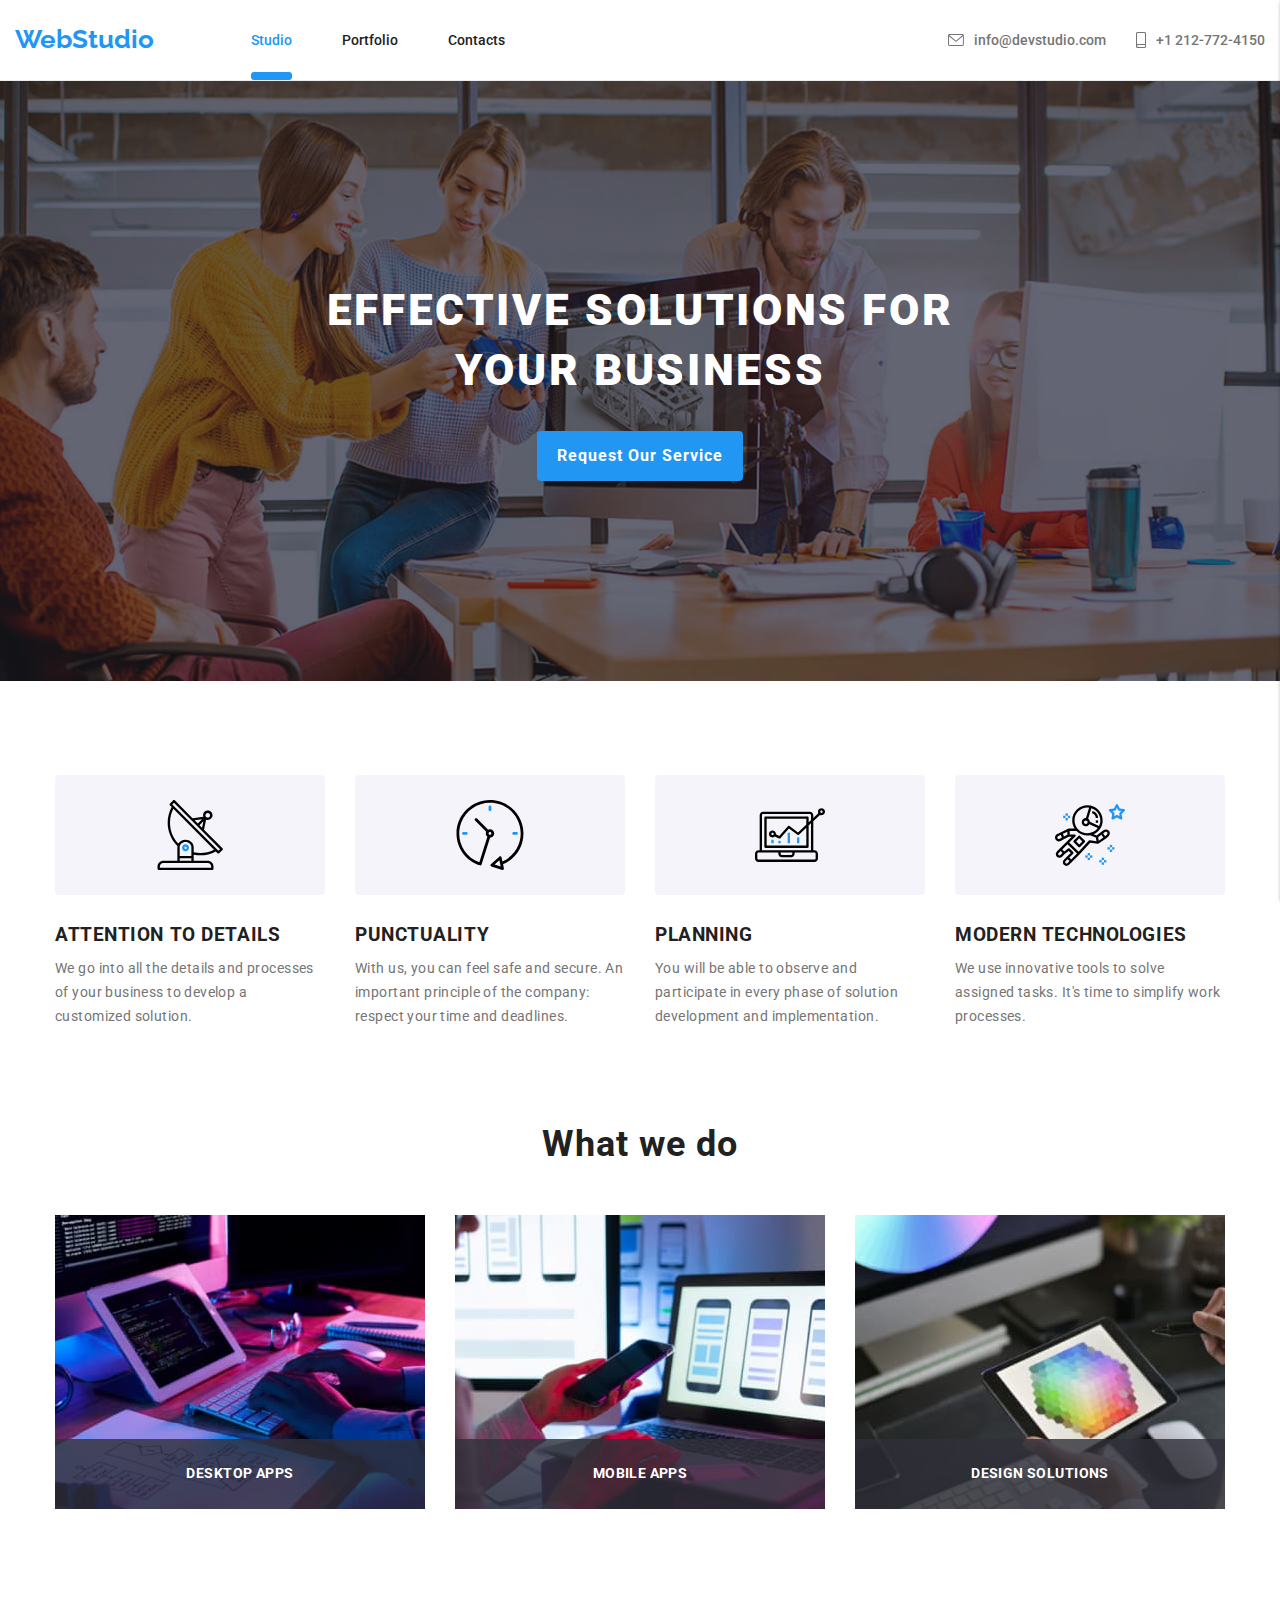
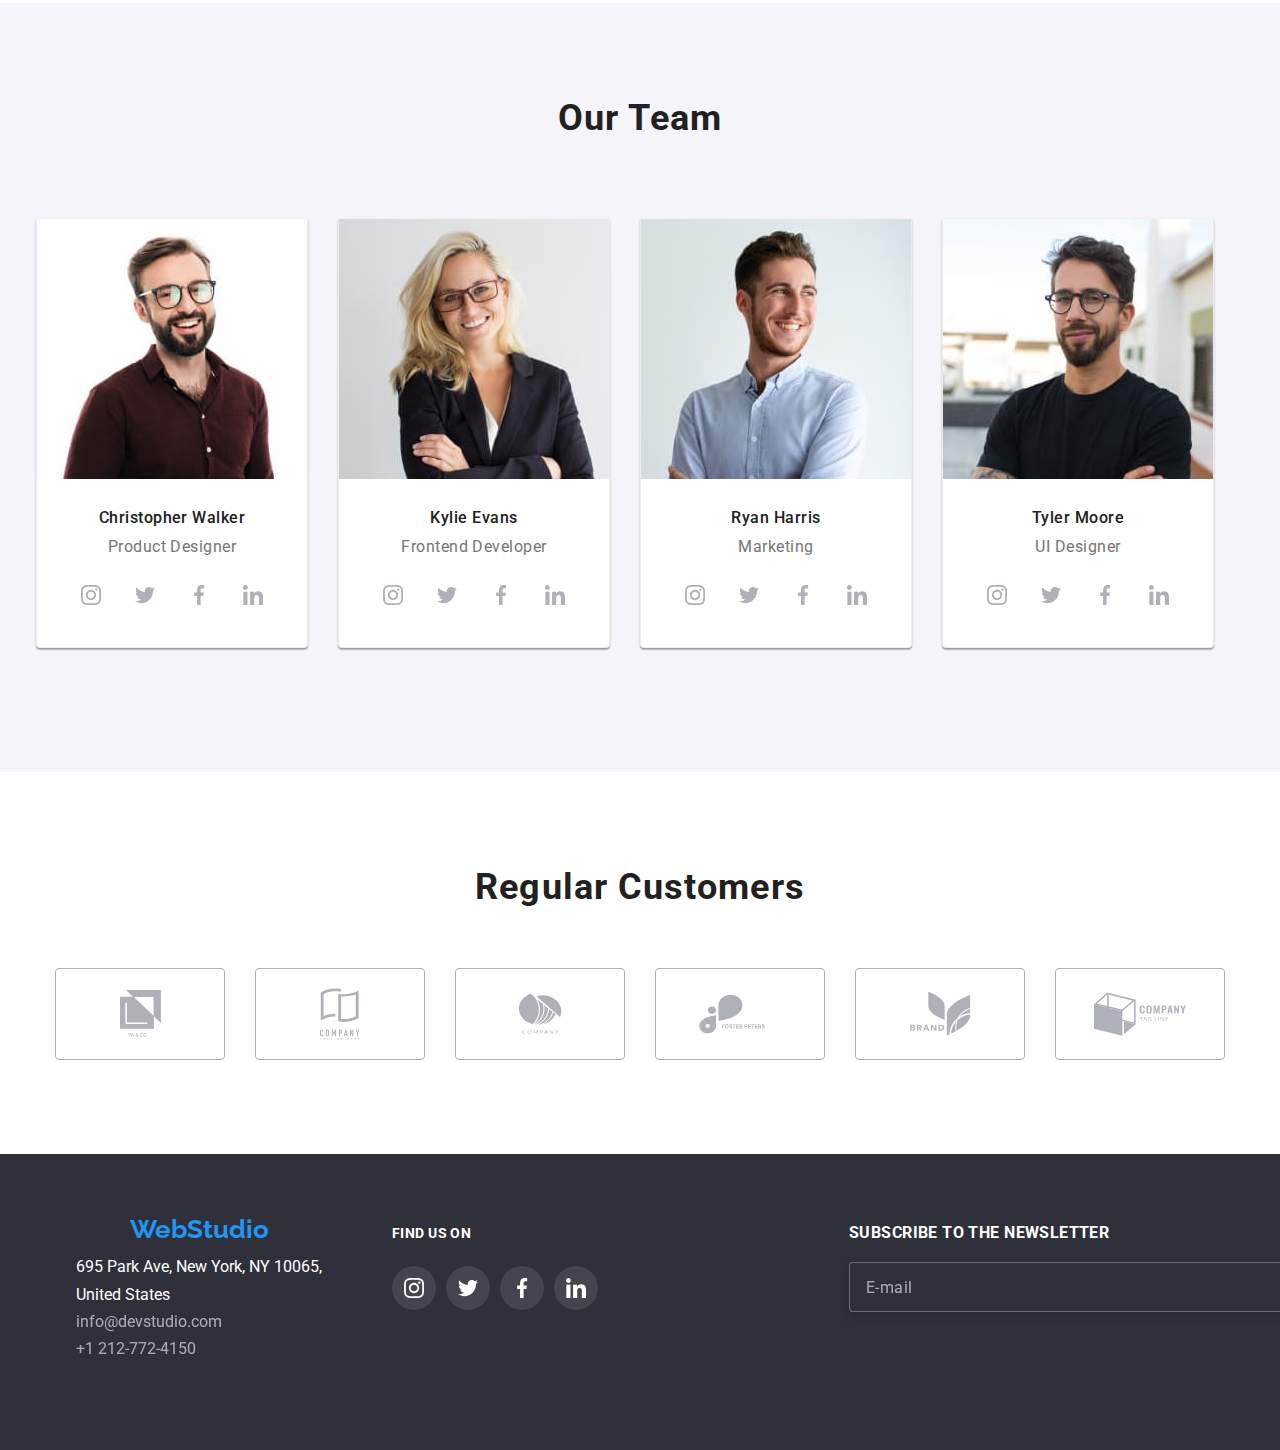
==== commit a7f3cda5: "toggle works!" ====
--- a/index.html
+++ b/index.html
@@ -51,11 +51,11 @@
           </li>
         </ul>
         
-          <button type="button" class="button__remove js-open-menu">
-              <svg class="menu" width="16px" height="24px"><use href="./assets/images/svg-icons.svg#icon-menu"></use></svg>
+          <button type="button" class="button__remove menu js-open-menu" >
+              <svg width="16px" height="24px"><use href="./assets/images/svg-icons.svg#icon-menu"></use></svg>
             </button>
             <div class="menu__container js-menu-container">
-                       <button class="js-close-menu" type="button">
+                       <button class="js-close-menu" type="button" >
             <svg class="modal__button-icon" width="18" height="18">
                 <use href="./assets/images/svg-icons.svg#icon-x"></use>
             </svg>
@@ -582,7 +582,7 @@
         </form>
         </div>
     </div>
-
+  <script src="./js/menu.js"></script>
     <script src="./js/modal.js"></script>
   </body>
 </html>
--- a/css/main.min.css
+++ b/css/main.min.css
@@ -1 +1 @@
-@import"https://fonts.googleapis.com/css2?family=Raleway:wght@700&family=Roboto:wght@400;500;700;900&display=swap";.is-hidden{visibility:hidden;opacity:0;pointer-events:none}@keyframes modal-animation{0%{visibility:hidden;opacity:0;scale:0}100%{opacity:1;visibility:visible;scale:1}}.container{padding-left:15px;padding-right:15px;margin:0 auto}@media screen and (min-width: 480px){.container{width:480 px}}@media screen and (min-width: 786px){.container{width:786 px}}@media screen and (min-width: 1200px){.container{width:1200 px}}a:link:active{cursor:pointer}a:link{text-decoration:none}body{font-family:roboto}button:hover,button:focus{cursor:pointer}button{border-radius:4px}ul{list-style:none}*{padding:0;margin:0}img{max-width:100%;height:auto;display:block}.customers__title{font-family:roboto;font-style:normal;font-weight:700;font-size:36px;line-height:1.172;color:#212121;letter-spacing:.03em;text-align:center;display:block;margin-bottom:30px}.customers__icon{fill:currentColor}.customers__link{width:170px;height:92px;display:flex;border:solid 1px #afb1b8;border-radius:4px;color:#afb1b8;justify-content:center;align-items:center;transition-property:color,border-color;transition-duration:250ms;transition-timing-function:cubic-bezier(0.4, 0, 0.2, 1)}.customers__link:hover,.customers__link:focus{border-color:#2196f3;color:#2196f3}.features__subtitle{font-weight:700;line-height:1.172;text-transform:uppercase;letter-spacing:.03em;color:#212121;margin-bottom:10px}.features__description{color:#757575;font-weight:400;font-size:14px;line-height:1.714;letter-spacing:.03em}.footer__logo{color:#2196f3;font-family:raleway;font-size:26px;font-weight:700;line-height:1.174;display:block;margin-bottom:9px}.address__link{color:#fff;font-weight:400;line-height:1.71;font-family:roboto}.address__contact{color:#fff;opacity:.6;line-height:1.71;font-weight:400;font-family:roboto}.footer__social-title{color:#fff;font-family:roboto;font-weight:700;line-height:1.71em;letter-spacing:.03em;font-size:14px;font-style:normal;margin-bottom:20px}.footer__social-link{border-radius:50%;width:44px;height:44px;display:flex;justify-content:center;align-items:center;color:#fff;fill:currentColor;background:rgba(255,255,255,.1);transition-property:background-color;transition-duration:250ms;transition-timing-function:cubic-bezier(0.4, 0, 0.2, 1)}.footer__social-link:hover,.footer__social-link:focus{background-color:#2196f3}.footer__social-icon{fill:currentColor}.email__label{font-family:"Roboto";font-style:normal;font-weight:700;font-size:14px;line-height:1.1428571429;letter-spacing:.03em;text-transform:uppercase;color:#fff}.email__input{border:1px solid rgba(255,255,255,.3);filter:drop-shadow(0px 4px 4px rgba(0, 0, 0, 0.15));border-radius:4px;font-family:"Roboto";font-style:normal;font-weight:400;font-size:16px;line-height:1.25;display:flex;align-items:center;letter-spacing:.03em;background-color:#2f303a;box-sizing:border-box;margin-top:20px;width:450px;height:50px;padding-left:16px;outline:none;color:#fff}.email__input::placeholder{color:rgba(255,255,255,.6)}.email__button{margin-top:20px;margin-left:12px;width:200px;height:50px;background-color:#2196f3;border:none;box-shadow:0px 4px 4px rgba(0,0,0,.15);border-radius:4px;font-family:"Roboto";font-style:normal;font-weight:700;font-size:16px;line-height:1.875;color:#fff;position:relative}.email__button:hover,.email__button:focus{color:#2196f3;background-color:#f5f4fa;border:solid 1px #2196f3;fill:#2196f3}.email__button:hover>.email__svg{fill:#2196f3}.email__button:focus>.email__svg{fill:#2196f3}.contact__icon{stroke-width:0;stroke:currentColor;fill:currentColor;margin-right:10px}.header__logo{color:#2196f3;font-family:raleway;font-size:26px;font-weight:700;line-height:1.174;margin-right:97px;padding-top:24px;padding-bottom:24px;display:block}.header__link{color:#212121;font-size:14px;font-weight:500;line-height:1.172;padding-top:32px;padding-bottom:32px;display:block;transition-property:color;transition-duration:250ms;transition-timing-function:cubic-bezier(0.4, 0, 0.2, 1)}.header__link:hover,.header__link:focus{color:#2196f3}.header__link--active{color:#2196f3;position:relative}.header__link--active::after{content:" ";position:absolute;left:0;bottom:0;display:block;width:100%;height:8px;border-radius:3px;background-color:#2196f3}.button__remove{border:0}.hero{padding:200px 0;background-image:linear-gradient(rgba(47, 48, 58, 0.4), rgba(47, 48, 58, 0.4)),url("../assets/images/herobackgroundimg.jpg");background-position:center;background-size:cover;background-repeat:no-repeat}.hero__title{font-weight:900;color:#fff;font-size:44px;line-height:1.36;letter-spacing:.06em;text-transform:uppercase;text-align:center;margin-bottom:30px}.hero__button{font-family:roboto;font-weight:700;background-color:#2196f3;color:#fff;font-size:16px;line-height:1.88;letter-spacing:.06em;margin:0 auto;display:block;padding:10px 20px;border:none;transition-property:background-color,color;transition-duration:250ms;transition-timing-function:cubic-bezier(0.4, 0, 0.2, 1);animation:modal-animation}.hero__button:hover,.hero__button:focus{background-color:#fff;color:#2196f3}.hero__button:click{animation-name:modal-animation;animation-duration:250ms;animation-timing-function:cubic-bezier(0.4, 0, 0.2, 1);animation:modal-animation}.modal__background{position:fixed;height:100vh;width:100vw;background:rgba(0,0,0,.2);top:0;left:0;animation-name:modal-animation}.modal{position:absolute;background-color:#fff;box-shadow:0px 1px 3px rgba(0,0,0,.12),0px 1px 1px rgba(0,0,0,.14),0px 2px 1px rgba(0,0,0,.2);border-radius:4px;width:528px;height:581px;top:50%;left:50%;transform:translate(-50%, -50%);animation-name:modal-animation;animation-duration:250ms;animation-timing-function:cubic-bezier(0.4, 0, 0.2, 1)}.modal__button{border:1px solid rgba(0,0,0,.1);border-radius:50%;width:30px;height:30px;color:#212121;background-color:#fff;position:absolute;top:8px;right:8px}.modal__button:hover,.modal__button:focus{cursor:pointer}.modal__button-icon{fill:#212121;left:22.22%;right:16.67%;top:16.67%;bottom:22.22%}.modal__form{position:relative}.modal__text{margin-top:40px;margin-left:40px;margin-bottom:12px;transform:translate -50%,-50%;font-family:roboto;font-weight:700;font-size:20px;line-height:1.15;letter-spacing:.03em;color:#212121}.modal__field{margin-left:40px;margin-bottom:10px}.modal__label{font-family:roboto;font-weight:400;font-size:12px;line-height:1.167;letter-spacing:.01em;color:#757575;display:block;margin-bottom:8px}.modal__wrapper{display:block;position:relative}.modal__box{border:1px solid rgba(33,33,33,.2);border-radius:4px;height:40px;width:448px;cursor:pointer;padding-left:42px;font-family:"Roboto";font-style:normal;font-weight:400;font-size:12px;line-height:.8571428571;color:#757575}.modal__box:hover,.modal__box:focus{border-color:#2196f3;outline:none}.modal__box:hover+.modal__icon,.modal__box:focus+.modal__icon{fill:#2196f3}.modal__comment{border:1px solid rgba(33,33,33,.2);border-radius:4px;height:120px;width:448px;cursor:pointer;padding:15px 0 15px 15px;padding:12px 16px;font-family:"Roboto";font-style:normal;font-weight:400;font-size:12px;line-height:.8571428571;color:#757575;resize:none}.modal__comment:hover,.modal__comment:focus{border-color:#2196f3;outline:none}.modal__comment::placeholder{font-family:"Roboto";font-style:normal;font-weight:400;font-size:12px;line-height:.8571428571;color:#757575}.modal__icon{position:absolute;top:16px;left:12px;fill:#757575}.modal__link{color:#2196f3;cursor:pointer}.modal__submit{padding:10px 55px;display:block;margin:20px auto 0;background-color:#2196f3;color:#fff;border:none;border-radius:4px;box-shadow:0px 4px 4px rgba(0,0,0,.15)}.modal__submit:hover,.modal__submit:focus{color:#fff;background-color:#2196f3;border:solid 1px #2196f3;cursor:pointer}.checkbox__wrapper{height:15px;width:16px;border:1px solid #757575;border-radius:2px;display:flex;align-items:center;justify-content:center;margin-right:10px}.checkbox{font-family:"Roboto";font-style:normal;font-weight:400;font-size:14px;line-height:1.7142857143;color:#757575;letter-spacing:.03em}.checkbox__hidden{position:absolute;width:1px;height:1px;margin:-1px;padding:0;overflow:hidden;border:0;clip:rect 0 0 0 0}.checkbox__hidden:checked+.checkbox__text>.checkbox__wrapper{background-color:#2196f3;border:none}.checkbox__text{display:flex;align-items:center}.checkbox__text:hover,.checkbox__text:focus{cursor:pointer}.checkbox__icon{fill:#fff}@keyframes modal-animation{0%{visibility:hidden;opacity:0;scale:0}100%{opacity:1;visibility:visible;scale:1}}.project__card-item{background-color:#fff;margin-left:30px;margin-top:30px;flex-basis:calc(33.3333333333% - 30px);transition-property:box-shadow;transition-duration:250ms;transition-timing-function:cubic-bezier(0.4, 0, 0.2, 1);position:relative}.project__card-item:hover,.project__card-item:focus{box-shadow:0px 1px 1px rgba(0,0,0,.12),0px 4px 4px rgba(0,0,0,.06),1px 4px 6px rgba(0,0,0,.16)}.project__card-item:hover{transform:translateY(0px);transition:transform 350ms ease}.project__text{padding:20px 24px;border-bottom:1px solid #ececec;border-left:1px solid #ececec;border-right:1px solid #ececec}.project__name{color:#212121;font-size:18px;line-height:2;letter-spacing:.06em;margin-bottom:4px}.project__description{font-size:16px;line-height:1.88;color:#757575;letter-spacing:.03em}.project__card-overlay{position:absolute;top:0;left:0;width:370px;height:294px;transform:translateY(295px);background-color:#2196f3;opacity:90%;color:#fff;font-family:roboto;font-weight:400;font-size:18px;line-height:1.56;letter-spacing:.03em;text-align:center;text-justify:center;padding-top:63px;padding-bottom:91px;padding-left:24px;padding-right:24px}.project__card-overlay:hover{transform:translateY(0px);transition:transform 350ms ease}.project__button{font-size:16px;font-weight:500;line-height:1.63;background-color:#f5f4fa;border:2px;color:#212121;font-family:roboto;letter-spacing:.03em;padding-top:6px;padding-bottom:6px;padding-left:26px;padding-right:26px;transition-property:box-shadow,background-color,color;transition-duration:250ms;transition-timing-function:cubic-bezier(0.4, 0, 0.2, 1)}.project__button:hover,.project__button:focus{background-color:#2196f3;color:#fff;box-shadow:0px 3px 1px rgba(0,0,0,.1),0px 1px 2px rgba(0,0,0,.08),0px 2px 2px rgba(0,0,0,.12)}.services__title{display:none}@media screen and (min-width: 1200px){.services__title{color:#212121;font-weight:700;font-size:36px;line-height:1.172;letter-spacing:.03em;display:block;text-align:center;margin-bottom:50px}}.services-overlay__text{color:#fff;font-family:"Roboto";font-style:normal;font-weight:700;font-size:14px;line-height:1.14;letter-spacing:.03em;text-transform:uppercase;text-align:center}.team__title{color:#212121;font-weight:700;font-size:36px;line-height:1.172;letter-spacing:.03em;margin-bottom:50px;text-align:center}.team__name{color:#212121;font-weight:500;font-size:16px;line-height:1.172;letter-spacing:.03em;text-align:center;margin-top:30px;margin-bottom:10px}.team__work{font-size:16px;color:#757575;letter-spacing:.03em;text-align:center;margin-bottom:16px;background-color:#fff}.team__item{background-color:#fff;border-left:solid 1px #ececec;border-right:solid 1px #ececec;border-bottom:solid 1px #ececec;box-shadow:0px 1px 3px rgba(0,0,0,.12),0px 1px 1px rgba(0,0,0,.14),0px 2px 1px rgba(0,0,0,.2);border-bottom-left-radius:4px;border-bottom-right-radius:4px}.team__social-link{border-radius:50%;width:44px;height:44px;display:flex;justify-content:center;align-items:center;color:#afb1b8;fill:currentColor;transition-property:background-color,color;transition-duration:250ms;transition-timing-function:cubic-bezier(0.4, 0, 0.2, 1)}.team__social-link:hover,.team__social-link:focus{background-color:#2196f3;color:#fff}.team__social-icon:hover .team__social-icon:focus{fill:#fff}.customers{padding:94px 0}.customers__list{display:flex;flex-wrap:wrap;justify-content:center}@media screen and (min-width: 1200px){.customers__list{display:flex;justify-content:center}}.customers__item{margin-top:30px;margin-right:30px}@media screen and (min-width: 1200px){.customers__item:last-child{margin-right:0px}}.features{padding:94px 0}@media screen and (min-width: 786px){.features__list{display:flex;flex-wrap:wrap;justify-content:center;align-items:center}}@media screen and (min-width: 1200px){.features__list{display:flex}}@media screen and (min-width: 786px){.features__item{width:354px}}@media screen and (min-width: 1200px){.features__item:not(:last-child){margin-right:30px}}@media screen and (min-width: 1200px){.features__item{width:270px}}@media screen and (min-width: 786px){.features__item:nth-child(odd){margin-right:30px;margin-bottom:auto}}.features__icon{margin:25px 100px;display:flex;align-items:center;justify-content:center}.features__icon-background{background-color:#f5f4fa;border-radius:4px;margin-bottom:30px;display:flex;align-items:center;justify-content:center}.footer{background-color:#2f303a;padding:60px 0;display:flex;flex-wrap:wrap;align-content:flex-start}@media screen and (min-width: 1200px){.footer{width:1600px}}.footer__left{display:block;text-align:center;align-items:center;justify-items:center}@media screen and (min-width: 786px){.footer__left{align-content:flex-start}}@media screen and (min-width: 1200px){.footer__left{text-align:left}}.address{font-style:normal;margin-bottom:53px;align-items:center;justify-content:center;text-align:center;margin-right:auto}@media screen and (min-width: 786px){.address{margin-left:0px}}@media screen and (min-width: 1200px){.address{margin-bottom:27px;margin-right:0px}}.footer__sections{display:flex;flex-direction:column}@media screen and (min-width: 786px){.footer__sections{display:flex;flex-direction:row;flex-wrap:wrap;align-items:baseline;padding-left:76px;padding-right:89px;justify-content:space-evenly}}@media screen and (min-width: 1200px){.footer__sections{flex-direction:row;flex-wrap:nowrap;justify-content:center}}@media screen and (min-width: 1200px){.footer__middle{margin-right:93px;margin-left:70px}}.address__list{display:block;margin:0px}@media screen and (min-width: 1200px){.address__list{text-align:left}}.address__phone{display:block}.footer__social-list{display:flex;margin-bottom:60px;align-content:center;justify-content:center}.footer__social-item:not(:last-child){margin-right:10px}.footer__social-title{text-align:center}@media screen and (min-width: 1200px){.footer__social-title{text-align:left}}.email__items{display:flex;flex-direction:column;position:relative;justify-content:center;align-items:center;text-align:center}@media screen and (min-width: 1200px){.email__items{display:flex;flex-direction:row;text-align:left}}.email__label{text-align:center}@media screen and (min-width: 1200px){.email__label{text-align:left}}.footer__right{text-align:center}@media screen and (min-width: 1200px){.footer__right{margin-left:auto}}.email__svg{fill:#fff;position:absolute;right:25px;top:13px}.header{background-color:#fff;border-bottom:1px solid #ececec}.header__container{display:flex;position:relative}@media screen and (max-width: 480px){.header__container{margin-right:auto}}.header__item:not(:last-child){margin-right:50px}.contacts__list{margin-left:auto}@media screen and (max-width: 480px){.contacts__list{display:none}}@media(min-width: 786px){.contacts__list{display:block;margin-top:21px;margin-bottom:11px}}@media screen and (min-width: 1200px){.contacts__list{display:flex;margin-top:0;margin-bottom:0}}.contacts__item:not(:last-child){margin-right:30px}.contact__link{color:#757575;font-size:14px;font-weight:500;display:flex;align-items:center;transition-property:color;transition-duration:250ms;transition-timing-function:cubic-bezier(0.4, 0, 0.2, 1)}.contact__link:hover,.contact__link:focus{color:#2196f3}@media screen and (min-width: 786px){.contact__link{padding-bottom:10px;padding-top:0}}@media screen and (min-width: 1200px){.contact__link{padding-top:32px;padding-bottom:32px}}.header__list{display:none}@media screen and (min-width: 480px){.header__list{display:flex}}.menu{display:none}@media screen and (max-width: 480px){.menu{display:block;fill:#212121;position:absolute;right:22px;top:30%;bottom:63.33%}}.menu:hover{display:none}@media screen and (max-width: 480px){.menu:hover{display:block;fill:#2196f3;position:absolute;left:20%;right:80%;top:30%;bottom:63.33%}}.project__section{padding:94px 0}.project__button-list{display:flex;margin-bottom:50px;justify-content:center}.project__button-item:not(:last-child){margin-right:9px}.project__card-list{display:flex;flex-wrap:wrap;margin-top:-30px;margin-left:-30px}.project__card-image{position:relative;width:370px;height:294px;overflow:hidden}.services{padding-bottom:94px}.services__list{display:none}@media screen and (min-width: 1200px){.services__list{display:flex;align-items:center;justify-content:center}}.services__item{justify-content:center;position:relative}.services__item:not(:last-child){margin-right:30px}.services-overlay__box{background-color:rgba(47,48,58,.8)}@media screen and (min-width: 1200px){.services-overlay__box{width:370px;position:absolute;bottom:0px;padding-top:27px;padding-bottom:27px}}.team{background-color:#f5f4fa;padding:94px 0}.team__social-list{display:flex;flex-wrap:wrap;justify-content:center}@media screen and (min-width: 1200px){.team__social-list{display:flex;justify-content:center;margin-bottom:30px}}.team__item{margin-top:30px}@media screen and (min-width: 1200px){.team__item:not(:last-child){margin-right:30px}}@media screen and (min-width: 786px){.team__item:nth-child(n-2){margin-right:30px}}.team__social-item:not(:last-child){margin-right:10px}.menu__container{position:absolute;width:480px;height:796px;left:0px;top:0px;background:#fff;box-shadow:0px 4px 8px rgba(0,0,0,.04),0px 2px 4px rgba(0,0,0,.08),0px 1px 3px rgba(0,0,0,.16)}.menu__contacts{display:flex;flex-direction:column;margin-bottom:274px;margin-top:40px;margin-left:40px}@media screen and (min-width: 786px){.menu__contacts{display:none}}.menu__contact-link{display:flex;flex-direction:column;margin-top:40px;margin-left:40px}@media screen and (min-width: 786px){.menu__contact-link{display:none}}.menu__socials{display:flex;flex-direction:row;margin-top:40px;margin-left:40px}@media screen and (min-width: 786px){.menu__socials{display:none}}.menu__socials-link{text-decoration:none;padding:10px;margin-right:10px;color:#2196f3;font-family:"Roboto";font-style:normal;font-weight:500;font-size:18px;line-height:22px}.menu__socials-link:not(:last-child){border-right:1px solid #2196f3}.menu__contacts-text{display:block;font-family:"Roboto";font-style:normal;font-weight:500;font-size:40px;line-height:47px;text-align:left;letter-spacing:.02em;color:#212121;padding-bottom:32px}.menu__contacts-text:hover{color:#2196f3}.menu__contacts-text:focus{color:#2196f3}.menu__phone{display:block;text-decoration:none;font-family:"Roboto";font-style:normal;font-weight:500;font-size:34px;line-height:40px;color:#212121;letter-spacing:.02em;margin-bottom:32px}.menu__email{display:block;text-decoration:none;font-family:"Roboto";font-style:normal;font-weight:500;font-size:24px;line-height:28px;letter-spacing:.02em;color:#757575}.js-close-menu{position:absolute;width:40px;height:40px;left:425px;top:10px;border:none;background-color:#fff}.menu__link{text-decoration:none;color:#2196f3}/*# sourceMappingURL=main.min.css.map */+@import"https://fonts.googleapis.com/css2?family=Raleway:wght@700&family=Roboto:wght@400;500;700;900&display=swap";.is-hidden{visibility:hidden;opacity:0;pointer-events:none}@keyframes modal-animation{0%{visibility:hidden;opacity:0;scale:0}100%{opacity:1;visibility:visible;scale:1}}.container{padding-left:15px;padding-right:15px;margin:0 auto;width:100%}@media screen and (min-width: 480px){.container{width:480 px}}@media screen and (min-width: 786px){.container{width:786 px}}@media screen and (min-width: 1200px){.container{width:1200 px}}a:link:active{cursor:pointer}a:link{text-decoration:none}body{font-family:roboto}button:hover,button:focus{cursor:pointer}button{border-radius:4px}ul{list-style:none}*{padding:0;margin:0}img{max-width:100%;height:auto;display:block}.customers__title{font-family:roboto;font-style:normal;font-weight:700;font-size:36px;line-height:1.172;color:#212121;letter-spacing:.03em;text-align:center;display:block;margin-bottom:30px}.customers__icon{fill:currentColor}.customers__link{width:170px;height:92px;display:flex;border:solid 1px #afb1b8;border-radius:4px;color:#afb1b8;justify-content:center;align-items:center;transition-property:color,border-color;transition-duration:250ms;transition-timing-function:cubic-bezier(0.4, 0, 0.2, 1)}.customers__link:hover,.customers__link:focus{border-color:#2196f3;color:#2196f3}.features__subtitle{font-weight:700;line-height:1.172;text-transform:uppercase;letter-spacing:.03em;color:#212121;margin-bottom:10px}.features__description{color:#757575;font-weight:400;font-size:14px;line-height:1.714;letter-spacing:.03em}.footer__logo{color:#2196f3;font-family:raleway;font-size:26px;font-weight:700;line-height:1.174;display:block;margin-bottom:9px}.address__link{color:#fff;font-weight:400;line-height:1.71;font-family:roboto}.address__contact{color:#fff;opacity:.6;line-height:1.71;font-weight:400;font-family:roboto}.footer__social-title{color:#fff;font-family:roboto;font-weight:700;line-height:1.71em;letter-spacing:.03em;font-size:14px;font-style:normal;margin-bottom:20px}.footer__social-link{border-radius:50%;width:44px;height:44px;display:flex;justify-content:center;align-items:center;color:#fff;fill:currentColor;background:rgba(255,255,255,.1);transition-property:background-color;transition-duration:250ms;transition-timing-function:cubic-bezier(0.4, 0, 0.2, 1)}.footer__social-link:hover,.footer__social-link:focus{background-color:#2196f3}.footer__social-icon{fill:currentColor}.email__label{font-family:"Roboto";font-style:normal;font-weight:700;font-size:14px;line-height:1.1428571429;letter-spacing:.03em;text-transform:uppercase;color:#fff}.email__input{border:1px solid rgba(255,255,255,.3);filter:drop-shadow(0px 4px 4px rgba(0, 0, 0, 0.15));border-radius:4px;font-family:"Roboto";font-style:normal;font-weight:400;font-size:16px;line-height:1.25;display:flex;align-items:center;letter-spacing:.03em;background-color:#2f303a;box-sizing:border-box;margin-top:20px;width:450px;height:50px;padding-left:16px;outline:none;color:#fff}.email__input::placeholder{color:rgba(255,255,255,.6)}.email__button{margin-top:20px;margin-left:12px;width:200px;height:50px;background-color:#2196f3;border:none;box-shadow:0px 4px 4px rgba(0,0,0,.15);border-radius:4px;font-family:"Roboto";font-style:normal;font-weight:700;font-size:16px;line-height:1.875;color:#fff;position:relative}.email__button:hover,.email__button:focus{color:#2196f3;background-color:#f5f4fa;border:solid 1px #2196f3;fill:#2196f3}.email__button:hover>.email__svg{fill:#2196f3}.email__button:focus>.email__svg{fill:#2196f3}.contact__icon{stroke-width:0;stroke:currentColor;fill:currentColor;margin-right:10px}.header__logo{color:#2196f3;font-family:raleway;font-size:26px;font-weight:700;line-height:1.174;margin-right:97px;padding-top:24px;padding-bottom:24px;display:block}.header__link{color:#212121;font-size:14px;font-weight:500;line-height:1.172;padding-top:32px;padding-bottom:32px;display:block;transition-property:color;transition-duration:250ms;transition-timing-function:cubic-bezier(0.4, 0, 0.2, 1)}.header__link:hover,.header__link:focus{color:#2196f3}.header__link--active{color:#2196f3;position:relative}.header__link--active::after{content:" ";position:absolute;left:0;bottom:0;display:block;width:100%;height:8px;border-radius:3px;background-color:#2196f3}.hero{padding:200px 0;background-image:linear-gradient(rgba(47, 48, 58, 0.4), rgba(47, 48, 58, 0.4)),url("../assets/images/herobackgroundimg.jpg");background-position:center;background-size:cover;background-repeat:no-repeat}.hero__title{font-weight:900;color:#fff;font-size:44px;line-height:1.36;letter-spacing:.06em;text-transform:uppercase;text-align:center;margin-bottom:30px}.hero__button{font-family:roboto;font-weight:700;background-color:#2196f3;color:#fff;font-size:16px;line-height:1.88;letter-spacing:.06em;margin:0 auto;display:block;padding:10px 20px;border:none;transition-property:background-color,color;transition-duration:250ms;transition-timing-function:cubic-bezier(0.4, 0, 0.2, 1);animation:modal-animation}.hero__button:hover,.hero__button:focus{background-color:#fff;color:#2196f3}.hero__button:click{animation-name:modal-animation;animation-duration:250ms;animation-timing-function:cubic-bezier(0.4, 0, 0.2, 1);animation:modal-animation}.modal__background{position:fixed;height:100vh;width:100vw;background:rgba(0,0,0,.2);top:0;left:0;animation-name:modal-animation}.modal{position:absolute;background-color:#fff;box-shadow:0px 1px 3px rgba(0,0,0,.12),0px 1px 1px rgba(0,0,0,.14),0px 2px 1px rgba(0,0,0,.2);border-radius:4px;width:528px;height:581px;top:50%;left:50%;transform:translate(-50%, -50%);animation-name:modal-animation;animation-duration:250ms;animation-timing-function:cubic-bezier(0.4, 0, 0.2, 1)}.modal__button{border:1px solid rgba(0,0,0,.1);border-radius:50%;width:30px;height:30px;color:#212121;background-color:#fff;position:absolute;top:8px;right:8px}.modal__button:hover,.modal__button:focus{cursor:pointer}.modal__button-icon{fill:#212121;left:22.22%;right:16.67%;top:16.67%;bottom:22.22%}.modal__form{position:relative}.modal__text{margin-top:40px;margin-left:40px;margin-bottom:12px;transform:translate -50%,-50%;font-family:roboto;font-weight:700;font-size:20px;line-height:1.15;letter-spacing:.03em;color:#212121}.modal__field{margin-left:40px;margin-bottom:10px}.modal__label{font-family:roboto;font-weight:400;font-size:12px;line-height:1.167;letter-spacing:.01em;color:#757575;display:block;margin-bottom:8px}.modal__wrapper{display:block;position:relative}.modal__box{border:1px solid rgba(33,33,33,.2);border-radius:4px;height:40px;width:448px;cursor:pointer;padding-left:42px;font-family:"Roboto";font-style:normal;font-weight:400;font-size:12px;line-height:.8571428571;color:#757575}.modal__box:hover,.modal__box:focus{border-color:#2196f3;outline:none}.modal__box:hover+.modal__icon,.modal__box:focus+.modal__icon{fill:#2196f3}.modal__comment{border:1px solid rgba(33,33,33,.2);border-radius:4px;height:120px;width:448px;cursor:pointer;padding:15px 0 15px 15px;padding:12px 16px;font-family:"Roboto";font-style:normal;font-weight:400;font-size:12px;line-height:.8571428571;color:#757575;resize:none}.modal__comment:hover,.modal__comment:focus{border-color:#2196f3;outline:none}.modal__comment::placeholder{font-family:"Roboto";font-style:normal;font-weight:400;font-size:12px;line-height:.8571428571;color:#757575}.modal__icon{position:absolute;top:16px;left:12px;fill:#757575}.modal__link{color:#2196f3;cursor:pointer}.modal__submit{padding:10px 55px;display:block;margin:20px auto 0;background-color:#2196f3;color:#fff;border:none;border-radius:4px;box-shadow:0px 4px 4px rgba(0,0,0,.15)}.modal__submit:hover,.modal__submit:focus{color:#fff;background-color:#2196f3;border:solid 1px #2196f3;cursor:pointer}.checkbox__wrapper{height:15px;width:16px;border:1px solid #757575;border-radius:2px;display:flex;align-items:center;justify-content:center;margin-right:10px}.checkbox{font-family:"Roboto";font-style:normal;font-weight:400;font-size:14px;line-height:1.7142857143;color:#757575;letter-spacing:.03em}.checkbox__hidden{position:absolute;width:1px;height:1px;margin:-1px;padding:0;overflow:hidden;border:0;clip:rect 0 0 0 0}.checkbox__hidden:checked+.checkbox__text>.checkbox__wrapper{background-color:#2196f3;border:none}.checkbox__text{display:flex;align-items:center}.checkbox__text:hover,.checkbox__text:focus{cursor:pointer}.checkbox__icon{fill:#fff}@keyframes modal-animation{0%{visibility:hidden;opacity:0;scale:0}100%{opacity:1;visibility:visible;scale:1}}.project__card-item{background-color:#fff;margin-left:30px;margin-top:30px;flex-basis:calc(33.3333333333% - 30px);transition-property:box-shadow;transition-duration:250ms;transition-timing-function:cubic-bezier(0.4, 0, 0.2, 1);position:relative}.project__card-item:hover,.project__card-item:focus{box-shadow:0px 1px 1px rgba(0,0,0,.12),0px 4px 4px rgba(0,0,0,.06),1px 4px 6px rgba(0,0,0,.16)}.project__card-item:hover{transform:translateY(0px);transition:transform 350ms ease}.project__text{padding:20px 24px;border-bottom:1px solid #ececec;border-left:1px solid #ececec;border-right:1px solid #ececec}.project__name{color:#212121;font-size:18px;line-height:2;letter-spacing:.06em;margin-bottom:4px}.project__description{font-size:16px;line-height:1.88;color:#757575;letter-spacing:.03em}.project__card-overlay{position:absolute;top:0;left:0;width:370px;height:294px;transform:translateY(295px);background-color:#2196f3;opacity:90%;color:#fff;font-family:roboto;font-weight:400;font-size:18px;line-height:1.56;letter-spacing:.03em;text-align:center;text-justify:center;padding-top:63px;padding-bottom:91px;padding-left:24px;padding-right:24px}.project__card-overlay:hover{transform:translateY(0px);transition:transform 350ms ease}.project__button{font-size:16px;font-weight:500;line-height:1.63;background-color:#f5f4fa;border:2px;color:#212121;font-family:roboto;letter-spacing:.03em;padding-top:6px;padding-bottom:6px;padding-left:26px;padding-right:26px;transition-property:box-shadow,background-color,color;transition-duration:250ms;transition-timing-function:cubic-bezier(0.4, 0, 0.2, 1)}.project__button:hover,.project__button:focus{background-color:#2196f3;color:#fff;box-shadow:0px 3px 1px rgba(0,0,0,.1),0px 1px 2px rgba(0,0,0,.08),0px 2px 2px rgba(0,0,0,.12)}.services__title{display:none}@media screen and (min-width: 1200px){.services__title{color:#212121;font-weight:700;font-size:36px;line-height:1.172;letter-spacing:.03em;display:block;text-align:center;margin-bottom:50px}}.services-overlay__text{color:#fff;font-family:"Roboto";font-style:normal;font-weight:700;font-size:14px;line-height:1.14;letter-spacing:.03em;text-transform:uppercase;text-align:center}.team__title{color:#212121;font-weight:700;font-size:36px;line-height:1.172;letter-spacing:.03em;margin-bottom:50px;text-align:center}.team__name{color:#212121;font-weight:500;font-size:16px;line-height:1.172;letter-spacing:.03em;text-align:center;margin-top:30px;margin-bottom:10px}.team__work{font-size:16px;color:#757575;letter-spacing:.03em;text-align:center;margin-bottom:16px;background-color:#fff}.team__item{background-color:#fff;border-left:solid 1px #ececec;border-right:solid 1px #ececec;border-bottom:solid 1px #ececec;box-shadow:0px 1px 3px rgba(0,0,0,.12),0px 1px 1px rgba(0,0,0,.14),0px 2px 1px rgba(0,0,0,.2);border-bottom-left-radius:4px;border-bottom-right-radius:4px}.team__social-link{border-radius:50%;width:44px;height:44px;display:flex;justify-content:center;align-items:center;color:#afb1b8;fill:currentColor;transition-property:background-color,color;transition-duration:250ms;transition-timing-function:cubic-bezier(0.4, 0, 0.2, 1)}.team__social-link:hover,.team__social-link:focus{background-color:#2196f3;color:#fff}.team__social-icon:hover .team__social-icon:focus{fill:#fff}.customers{padding:94px 0}.customers__list{display:flex;flex-wrap:wrap;justify-content:center}@media screen and (min-width: 1200px){.customers__list{display:flex;justify-content:center}}.customers__item{margin-top:30px;margin-right:30px}@media screen and (min-width: 1200px){.customers__item:last-child{margin-right:0px}}.features{padding:94px 0}@media screen and (min-width: 786px){.features__list{display:flex;flex-wrap:wrap;justify-content:center;align-items:center}}@media screen and (min-width: 1200px){.features__list{display:flex}}@media screen and (min-width: 786px){.features__item{width:354px}}@media screen and (min-width: 1200px){.features__item:not(:last-child){margin-right:30px}}@media screen and (min-width: 1200px){.features__item{width:270px}}@media screen and (min-width: 786px){.features__item:nth-child(odd){margin-right:30px;margin-bottom:auto}}.features__icon{margin:25px 100px;display:flex;align-items:center;justify-content:center}.features__icon-background{background-color:#f5f4fa;border-radius:4px;margin-bottom:30px;display:flex;align-items:center;justify-content:center}.footer{background-color:#2f303a;padding:60px 0;display:flex;flex-wrap:wrap;align-content:flex-start}@media screen and (min-width: 1200px){.footer{width:1600px}}.footer__left{display:block;text-align:center;align-items:center;justify-items:center}@media screen and (min-width: 786px){.footer__left{align-content:flex-start}}@media screen and (min-width: 1200px){.footer__left{text-align:left}}.address{font-style:normal;margin-bottom:53px;align-items:center;justify-content:center;text-align:center;margin-right:auto}@media screen and (min-width: 786px){.address{margin-left:0px}}@media screen and (min-width: 1200px){.address{margin-bottom:27px;margin-right:0px}}.footer__sections{display:flex;flex-direction:column}@media screen and (min-width: 786px){.footer__sections{display:flex;flex-direction:row;flex-wrap:wrap;align-items:baseline;padding-left:76px;padding-right:89px;justify-content:space-evenly}}@media screen and (min-width: 1200px){.footer__sections{flex-direction:row;flex-wrap:nowrap;justify-content:center}}@media screen and (min-width: 1200px){.footer__middle{margin-right:93px;margin-left:70px}}.address__list{display:block;margin:0px}@media screen and (min-width: 1200px){.address__list{text-align:left}}.address__phone{display:block}.footer__social-list{display:flex;margin-bottom:60px;align-content:center;justify-content:center}.footer__social-item:not(:last-child){margin-right:10px}.footer__social-title{text-align:center}@media screen and (min-width: 1200px){.footer__social-title{text-align:left}}.email__items{display:flex;flex-direction:column;position:relative;justify-content:center;align-items:center;text-align:center}@media screen and (min-width: 1200px){.email__items{display:flex;flex-direction:row;text-align:left}}.email__label{text-align:center}@media screen and (min-width: 1200px){.email__label{text-align:left}}.footer__right{text-align:center}@media screen and (min-width: 1200px){.footer__right{margin-left:auto}}.email__svg{fill:#fff;position:absolute;right:25px;top:13px}.header{background-color:#fff;border-bottom:1px solid #ececec}.header__container{display:flex;position:relative}@media screen and (max-width: 480px){.header__container{margin-right:auto}}.header__item:not(:last-child){margin-right:50px}.contacts__list{margin-left:auto}@media screen and (max-width: 480px){.contacts__list{display:none}}@media(min-width: 786px){.contacts__list{display:block;margin-top:21px;margin-bottom:11px}}@media screen and (min-width: 1200px){.contacts__list{display:flex;margin-top:0;margin-bottom:0}}.contacts__item:not(:last-child){margin-right:30px}.contact__link{color:#757575;font-size:14px;font-weight:500;display:flex;align-items:center;transition-property:color;transition-duration:250ms;transition-timing-function:cubic-bezier(0.4, 0, 0.2, 1)}.contact__link:hover,.contact__link:focus{color:#2196f3}@media screen and (min-width: 786px){.contact__link{padding-bottom:10px;padding-top:0}}@media screen and (min-width: 1200px){.contact__link{padding-top:32px;padding-bottom:32px}}.header__list{display:none}@media screen and (min-width: 480px){.header__list{display:flex}}.project__section{padding:94px 0}.project__button-list{display:flex;margin-bottom:50px;justify-content:center}.project__button-item:not(:last-child){margin-right:9px}.project__card-list{display:flex;flex-wrap:wrap;margin-top:-30px;margin-left:-30px}.project__card-image{position:relative;width:370px;height:294px;overflow:hidden}.services{padding-bottom:94px}.services__list{display:none}@media screen and (min-width: 1200px){.services__list{display:flex;align-items:center;justify-content:center}}.services__item{justify-content:center;position:relative}.services__item:not(:last-child){margin-right:30px}.services-overlay__box{background-color:rgba(47,48,58,.8)}@media screen and (min-width: 1200px){.services-overlay__box{width:370px;position:absolute;bottom:0px;padding-top:27px;padding-bottom:27px}}.team{background-color:#f5f4fa;padding:94px 0}.team__social-list{display:flex;flex-wrap:wrap;justify-content:center}@media screen and (min-width: 1200px){.team__social-list{display:flex;justify-content:center;margin-bottom:30px}}.team__item{margin-top:30px}@media screen and (min-width: 1200px){.team__item:not(:last-child){margin-right:30px}}@media screen and (min-width: 786px){.team__item:nth-child(n-2){margin-right:30px}}.team__social-item:not(:last-child){margin-right:10px}.menu__container{position:fixed;width:100vw;height:100vh;left:0px;top:0px;z-index:999;padding:30px;background:#fff;box-shadow:0px 4px 8px rgba(0,0,0,.04),0px 2px 4px rgba(0,0,0,.08),0px 1px 3px rgba(0,0,0,.16);transform:translateX(100%)}.menu__container.is-open{transform:translateX(0)}.menu__contacts{display:flex;flex-direction:column;margin-bottom:274px;margin-top:40px;margin-left:40px}@media screen and (min-width: 786px){.menu__contacts{display:none}}.menu__contact-link{display:flex;flex-direction:column;margin-top:40px;margin-left:40px}@media screen and (min-width: 786px){.menu__contact-link{display:none}}.menu__socials{display:flex;flex-direction:row;margin-top:40px;margin-left:40px}@media screen and (min-width: 786px){.menu__socials{display:none}}.menu__socials-link{text-decoration:none;padding:10px;margin-right:10px;color:#2196f3;font-family:"Roboto";font-style:normal;font-weight:500;font-size:18px;line-height:22px}.menu__socials-link:not(:last-child){border-right:1px solid #2196f3}.menu__contacts-text{display:block;font-family:"Roboto";font-style:normal;font-weight:500;font-size:40px;line-height:47px;text-align:left;letter-spacing:.02em;color:#212121;padding-bottom:32px}.menu__contacts-text:hover{color:#2196f3}.menu__contacts-text:focus{color:#2196f3}.menu__phone{display:block;text-decoration:none;font-family:"Roboto";font-style:normal;font-weight:500;font-size:34px;line-height:40px;color:#212121;letter-spacing:.02em;margin-bottom:32px}.menu__email{display:block;text-decoration:none;font-family:"Roboto";font-style:normal;font-weight:500;font-size:24px;line-height:28px;letter-spacing:.02em;color:#757575}.js-close-menu{position:absolute;width:40px;height:40px;left:425px;top:10px;border:none;background-color:#fff}.menu__link{text-decoration:none;color:#2196f3}.button__remove{border:0}.menu{display:none}@media screen and (max-width: 480px){.menu{display:block;fill:#212121;position:absolute;right:22px;top:30%;bottom:63.33%}}.menu:hover{display:none}@media screen and (max-width: 480px){.menu:hover{display:block;fill:#2196f3}}/*# sourceMappingURL=main.min.css.map */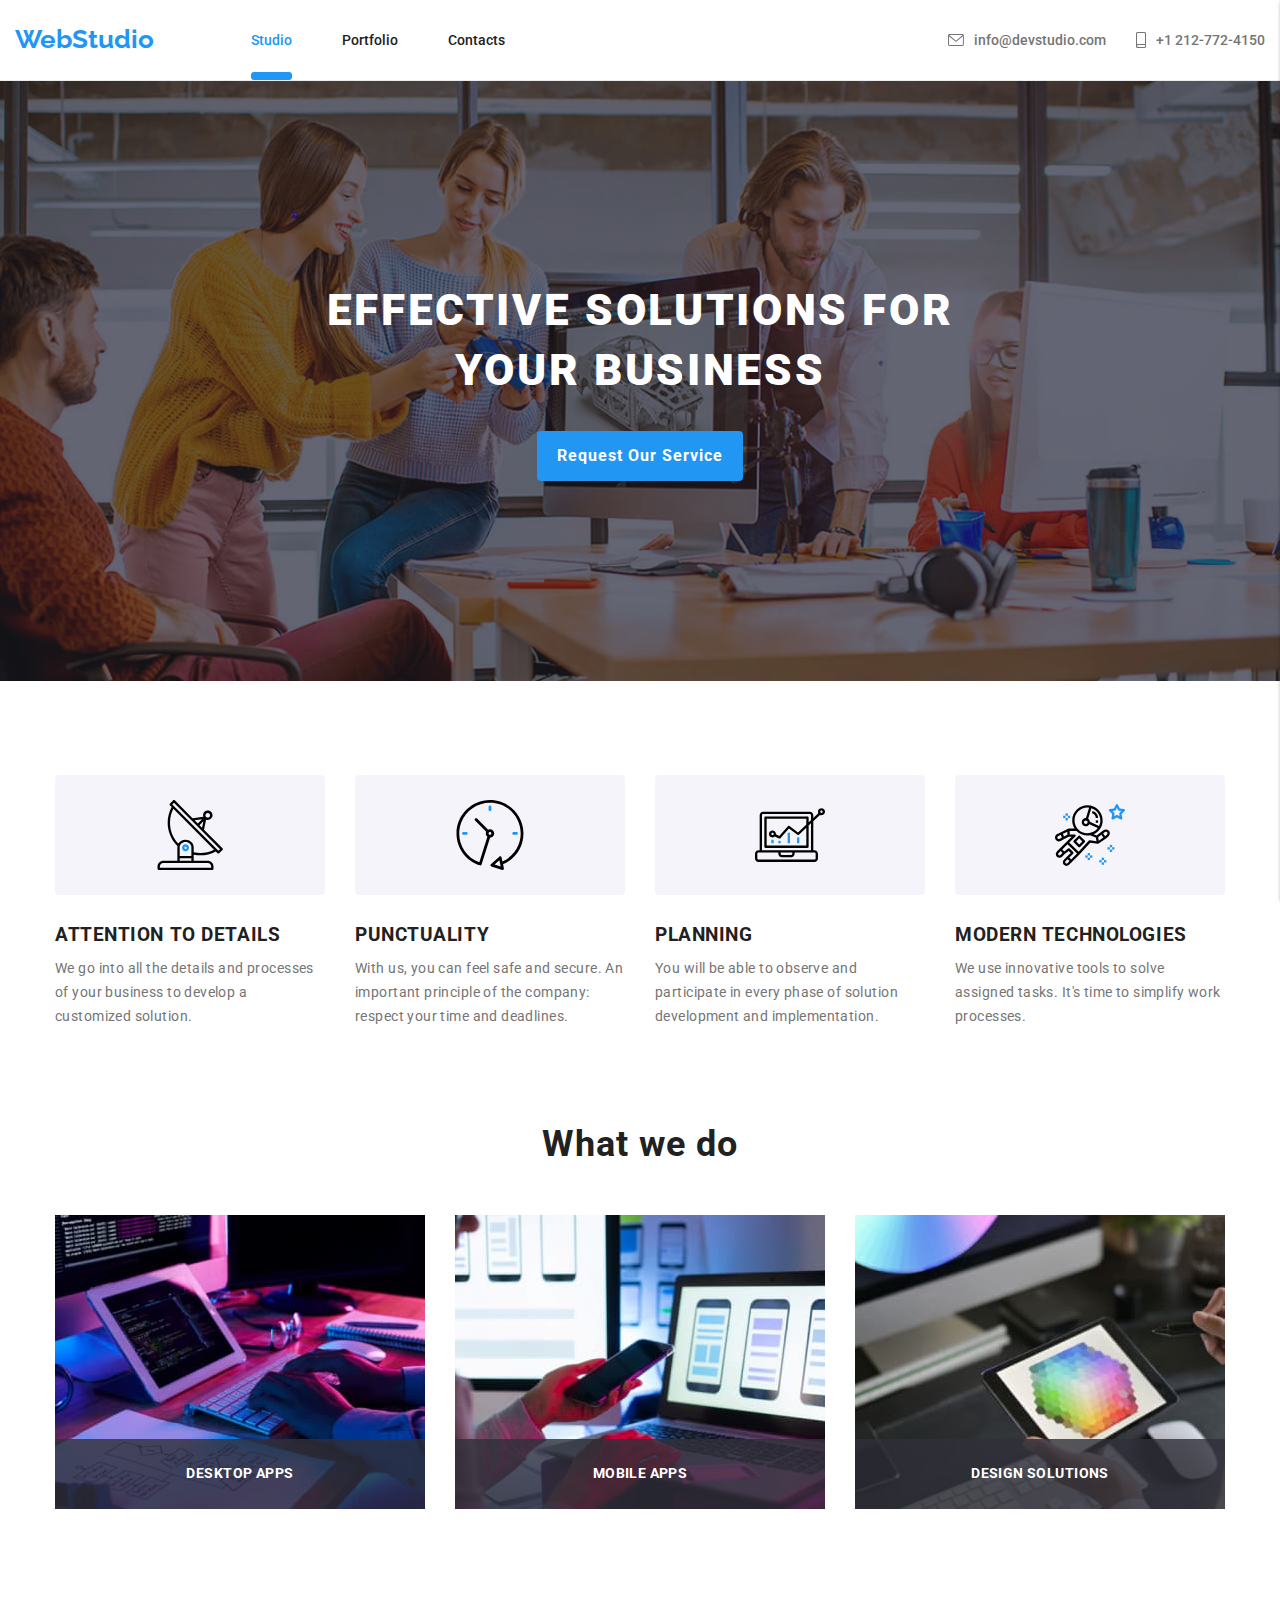
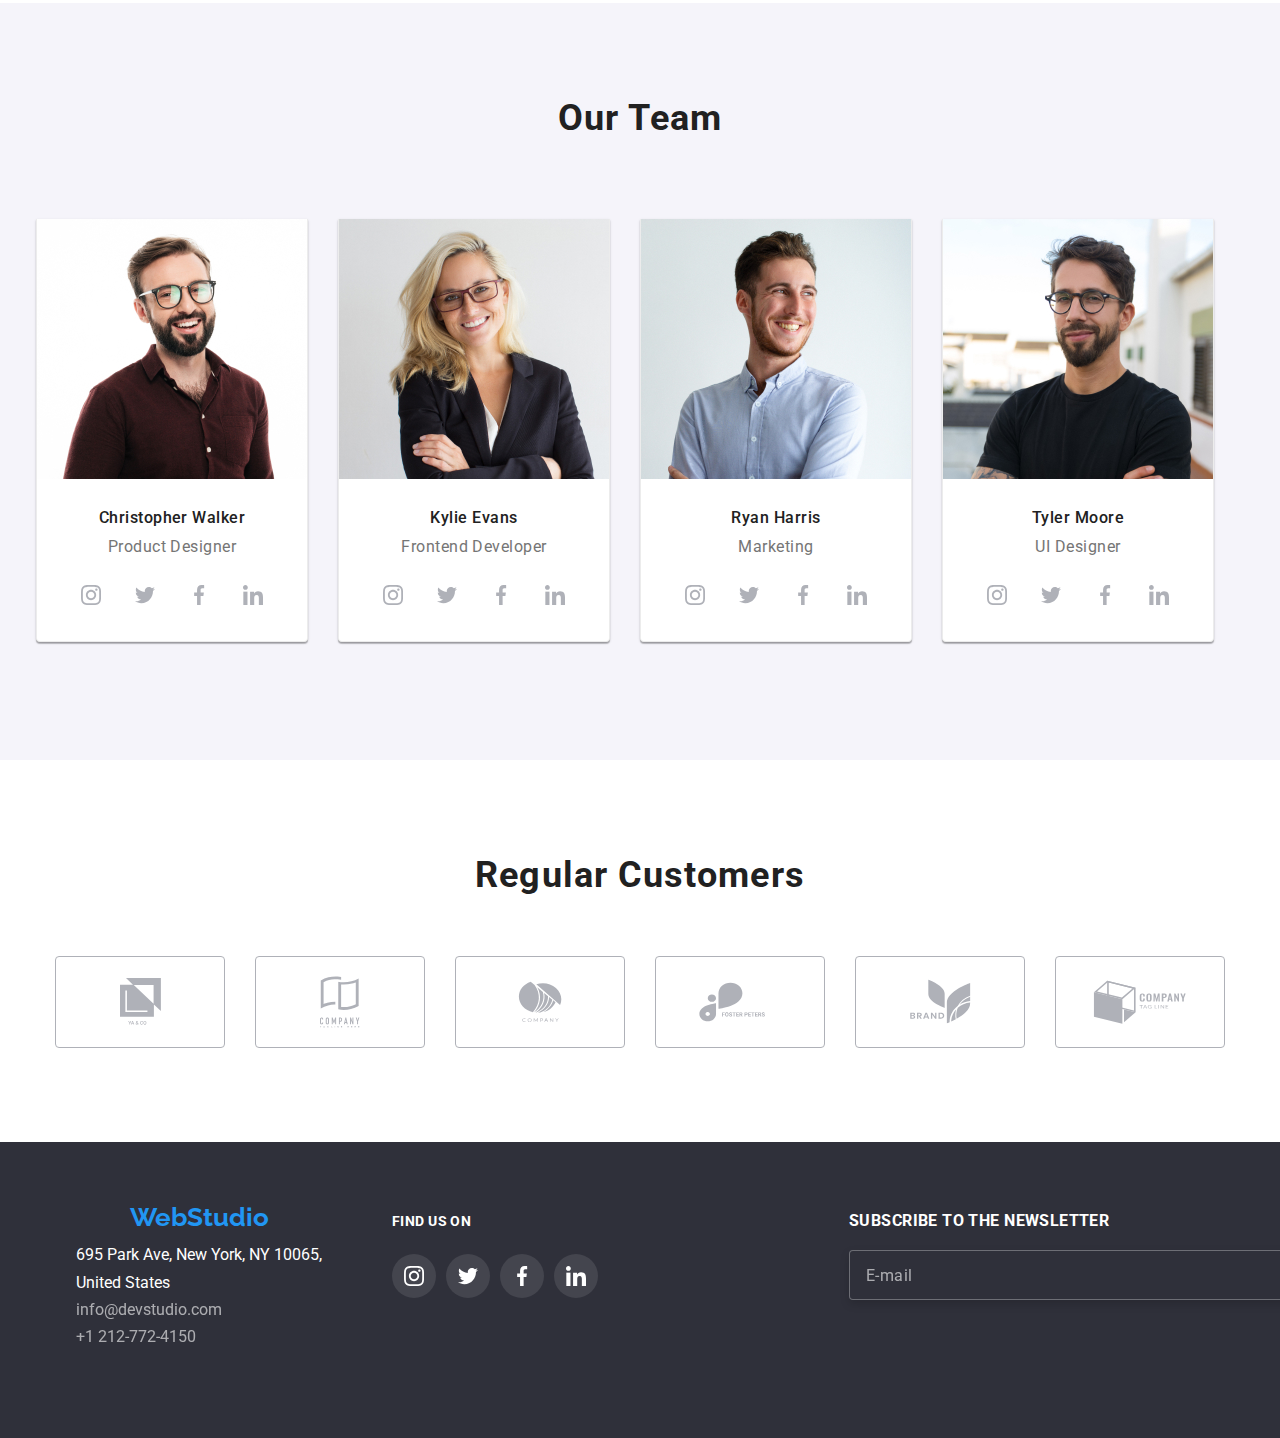
==== commit bd72b203: "images" ====
--- a/index.html
+++ b/index.html
@@ -169,7 +169,7 @@
         <div class="container">
           <h2 class="services__title">What we do</h2>
           <ul class="services__list">
-            <li class="services__item">
+            <li class="services__item">    
               <img
                 src="assets/images/a1laptop.jpg"
                 alt="Laptop Glowing"
@@ -211,12 +211,27 @@
           <h2 class="team__title">Our Team</h2>
           <ul class="team__social-list">
             <li class="team__item">
-              <img
-                src="assets/images/b1christopherw.jpg"
-                alt="Man named Christopher Walker"
-                height="260px"
-                width="270px"
-              />
+<picture>
+  <source
+    srcset="./assets/images/christopherwalkerdesktop1x.jpg 1x, ./assets/images/christopherwalkerdesktop2x.jpg 2x"
+    media="(min-width:1200px)"
+    width="270"
+    height="260"
+  />
+  <source
+    srcset="./assets/images/christopherwalkertablet1x.jpg 1x, ./assets/images/christopherwalkertablet2x.jpg 2x"
+    media="(min-width:768px)"
+    width="354"
+    height="374"
+  />
+  <source
+    srcset="./assets/images/christopherwalkermobile1x.jpg 1x, ./assets/images/christopherwalkermobile2x.jpg 2x"
+    media="(min-width:320px)"
+    width="450"
+    height="460"
+  />
+  <img src="./assets/images/christopherwalkerdesktop1x.jpg" alt="Christopher Walker" width="270" height="260" />
+</picture>
               <h3 class="team__name">Christopher Walker</h3>
               <p class="team__work">Product Designer</p>
               <ul class="team__social-list">
@@ -256,12 +271,27 @@
               </ul>
             </li>
             <li class="team__item">
-              <img
-                src="assets/images/b2kyliee.jpg"
-                alt="Woman named Kylie Evans"
-                height="260px"
-                width="270px"
-              />
+<picture>
+  <source
+    srcset="./assets/images/kylieevansdesktop1x.jpg 1x, ./assets/images/kylieevansdesktop2x.jpg 2x"
+    media="(min-width:1200px)"
+    width="270"
+    height="260"
+  />
+  <source
+    srcset="./assets/images/kylieevanstablet1x.jpg 1x, ./assets/images/kylieevanstablet2x.jpg 2x"
+    media="(min-width:768px)"
+    width="354"
+    height="374"
+  />
+  <source
+    srcset="./assets/images/kylieevansmobile1x.jpg 1x, ./assets/images/kylieevansmobile2x.jpg 2x"
+    media="(min-width:320px)"
+    width="450"
+    height="460"
+  />
+  <img src="./assets/images/kylieevansdesktop1x.jpg" alt="Kylie Evans" width="270" height="260" />
+</picture>
               <h3 class="team__name">Kylie Evans</h3>
               <p class="team__work">Frontend Developer</p>
                 <ul class="team__social-list">
@@ -300,12 +330,27 @@
               </ul>
             </li>
             <li class="team__item">
-              <img
-                src="assets/images/b3ryanh.jpg"
-                alt="Man named Ryan Harris"
-                height="260px"
-                width="270px"
-              />
+<picture>
+  <source
+    srcset="./assets/images/ryanharrisdesktop1x.jpg 1x, ./assets/images/ryanharrisdesktop2x.jpg 2x"
+    media="(min-width:1200px)"
+    width="270"
+    height="260"
+  />
+  <source
+    srcset="./assets/images/ryanharristablet1x.jpg 1x, ./assets/images/ryanharristablet2x.jpg 2x"
+    media="(min-width:768px)"
+    width="354"
+    height="374"
+  />
+  <source
+    srcset="./assets/images/ryanharrismobile1x.jpg 1x, ./assets/images/ryanharrismobile2x.jpg 2x"
+    media="(min-width:320px)"
+    width="450"
+    height="460"
+  />
+  <img src="./assets/images/ryanharrisdesktop1x.jpg" alt="Ryan Harris" width="270" height="260" />
+</picture>
               <h3 class="team__name">Ryan Harris</h3>
               <p class="team__work">Marketing</p>
               <ul class="team__social-list">
@@ -344,12 +389,27 @@
               </ul>
             </li>
             <li class="team__item">
-              <img
-                src="assets/images/b4tylerm.jpg"
-                alt="Man named Tyler Moore"
-                height="260px"
-                width="270px"
-              />
+<picture>
+  <source
+    srcset="./assets/images/tylermooredesktop1x.jpg 1x, ./assets/images/tylermooredesktop2x.jpg 2x"
+    media="(min-width:1200px)"
+    width="270"
+    height="260"
+  />
+  <source
+    srcset="./assets/images/tylermooretablet1x.jpg 1x, ./assets/images/tylermooretablet2x.jpg 2x"
+    media="(min-width:768px)"
+    width="354"
+    height="374"
+  />
+  <source
+    srcset="./assets/images/tylermooremobile1x.jpg 1x, ./assets/images/tylermooremobile2x.jpg 2x"
+    media="(min-width:320px)"
+    width="450"
+    height="460"
+  />
+  <img src="./assets/images/tylermooredesktop1x.jpg" alt="Tyler Moore" width="270" height="260" />
+</picture>
               <h3 class="team__name">Tyler Moore</h3>
               <p class="team__work">UI Designer</p>
                 <ul class="team__social-list">
--- a/css/main.min.css
+++ b/css/main.min.css
@@ -1 +1 @@
-@import"https://fonts.googleapis.com/css2?family=Raleway:wght@700&family=Roboto:wght@400;500;700;900&display=swap";.is-hidden{visibility:hidden;opacity:0;pointer-events:none}@keyframes modal-animation{0%{visibility:hidden;opacity:0;scale:0}100%{opacity:1;visibility:visible;scale:1}}.container{padding-left:15px;padding-right:15px;margin:0 auto;width:100%}@media screen and (min-width: 480px){.container{width:480 px}}@media screen and (min-width: 786px){.container{width:786 px}}@media screen and (min-width: 1200px){.container{width:1200 px}}a:link:active{cursor:pointer}a:link{text-decoration:none}body{font-family:roboto}button:hover,button:focus{cursor:pointer}button{border-radius:4px}ul{list-style:none}*{padding:0;margin:0}img{max-width:100%;height:auto;display:block}.customers__title{font-family:roboto;font-style:normal;font-weight:700;font-size:36px;line-height:1.172;color:#212121;letter-spacing:.03em;text-align:center;display:block;margin-bottom:30px}.customers__icon{fill:currentColor}.customers__link{width:170px;height:92px;display:flex;border:solid 1px #afb1b8;border-radius:4px;color:#afb1b8;justify-content:center;align-items:center;transition-property:color,border-color;transition-duration:250ms;transition-timing-function:cubic-bezier(0.4, 0, 0.2, 1)}.customers__link:hover,.customers__link:focus{border-color:#2196f3;color:#2196f3}.features__subtitle{font-weight:700;line-height:1.172;text-transform:uppercase;letter-spacing:.03em;color:#212121;margin-bottom:10px}.features__description{color:#757575;font-weight:400;font-size:14px;line-height:1.714;letter-spacing:.03em}.footer__logo{color:#2196f3;font-family:raleway;font-size:26px;font-weight:700;line-height:1.174;display:block;margin-bottom:9px}.address__link{color:#fff;font-weight:400;line-height:1.71;font-family:roboto}.address__contact{color:#fff;opacity:.6;line-height:1.71;font-weight:400;font-family:roboto}.footer__social-title{color:#fff;font-family:roboto;font-weight:700;line-height:1.71em;letter-spacing:.03em;font-size:14px;font-style:normal;margin-bottom:20px}.footer__social-link{border-radius:50%;width:44px;height:44px;display:flex;justify-content:center;align-items:center;color:#fff;fill:currentColor;background:rgba(255,255,255,.1);transition-property:background-color;transition-duration:250ms;transition-timing-function:cubic-bezier(0.4, 0, 0.2, 1)}.footer__social-link:hover,.footer__social-link:focus{background-color:#2196f3}.footer__social-icon{fill:currentColor}.email__label{font-family:"Roboto";font-style:normal;font-weight:700;font-size:14px;line-height:1.1428571429;letter-spacing:.03em;text-transform:uppercase;color:#fff}.email__input{border:1px solid rgba(255,255,255,.3);filter:drop-shadow(0px 4px 4px rgba(0, 0, 0, 0.15));border-radius:4px;font-family:"Roboto";font-style:normal;font-weight:400;font-size:16px;line-height:1.25;display:flex;align-items:center;letter-spacing:.03em;background-color:#2f303a;box-sizing:border-box;margin-top:20px;width:450px;height:50px;padding-left:16px;outline:none;color:#fff}.email__input::placeholder{color:rgba(255,255,255,.6)}.email__button{margin-top:20px;margin-left:12px;width:200px;height:50px;background-color:#2196f3;border:none;box-shadow:0px 4px 4px rgba(0,0,0,.15);border-radius:4px;font-family:"Roboto";font-style:normal;font-weight:700;font-size:16px;line-height:1.875;color:#fff;position:relative}.email__button:hover,.email__button:focus{color:#2196f3;background-color:#f5f4fa;border:solid 1px #2196f3;fill:#2196f3}.email__button:hover>.email__svg{fill:#2196f3}.email__button:focus>.email__svg{fill:#2196f3}.contact__icon{stroke-width:0;stroke:currentColor;fill:currentColor;margin-right:10px}.header__logo{color:#2196f3;font-family:raleway;font-size:26px;font-weight:700;line-height:1.174;margin-right:97px;padding-top:24px;padding-bottom:24px;display:block}.header__link{color:#212121;font-size:14px;font-weight:500;line-height:1.172;padding-top:32px;padding-bottom:32px;display:block;transition-property:color;transition-duration:250ms;transition-timing-function:cubic-bezier(0.4, 0, 0.2, 1)}.header__link:hover,.header__link:focus{color:#2196f3}.header__link--active{color:#2196f3;position:relative}.header__link--active::after{content:" ";position:absolute;left:0;bottom:0;display:block;width:100%;height:8px;border-radius:3px;background-color:#2196f3}.hero{padding:200px 0;background-image:linear-gradient(rgba(47, 48, 58, 0.4), rgba(47, 48, 58, 0.4)),url("../assets/images/herobackgroundimg.jpg");background-position:center;background-size:cover;background-repeat:no-repeat}.hero__title{font-weight:900;color:#fff;font-size:44px;line-height:1.36;letter-spacing:.06em;text-transform:uppercase;text-align:center;margin-bottom:30px}.hero__button{font-family:roboto;font-weight:700;background-color:#2196f3;color:#fff;font-size:16px;line-height:1.88;letter-spacing:.06em;margin:0 auto;display:block;padding:10px 20px;border:none;transition-property:background-color,color;transition-duration:250ms;transition-timing-function:cubic-bezier(0.4, 0, 0.2, 1);animation:modal-animation}.hero__button:hover,.hero__button:focus{background-color:#fff;color:#2196f3}.hero__button:click{animation-name:modal-animation;animation-duration:250ms;animation-timing-function:cubic-bezier(0.4, 0, 0.2, 1);animation:modal-animation}.modal__background{position:fixed;height:100vh;width:100vw;background:rgba(0,0,0,.2);top:0;left:0;animation-name:modal-animation}.modal{position:absolute;background-color:#fff;box-shadow:0px 1px 3px rgba(0,0,0,.12),0px 1px 1px rgba(0,0,0,.14),0px 2px 1px rgba(0,0,0,.2);border-radius:4px;width:528px;height:581px;top:50%;left:50%;transform:translate(-50%, -50%);animation-name:modal-animation;animation-duration:250ms;animation-timing-function:cubic-bezier(0.4, 0, 0.2, 1)}.modal__button{border:1px solid rgba(0,0,0,.1);border-radius:50%;width:30px;height:30px;color:#212121;background-color:#fff;position:absolute;top:8px;right:8px}.modal__button:hover,.modal__button:focus{cursor:pointer}.modal__button-icon{fill:#212121;left:22.22%;right:16.67%;top:16.67%;bottom:22.22%}.modal__form{position:relative}.modal__text{margin-top:40px;margin-left:40px;margin-bottom:12px;transform:translate -50%,-50%;font-family:roboto;font-weight:700;font-size:20px;line-height:1.15;letter-spacing:.03em;color:#212121}.modal__field{margin-left:40px;margin-bottom:10px}.modal__label{font-family:roboto;font-weight:400;font-size:12px;line-height:1.167;letter-spacing:.01em;color:#757575;display:block;margin-bottom:8px}.modal__wrapper{display:block;position:relative}.modal__box{border:1px solid rgba(33,33,33,.2);border-radius:4px;height:40px;width:448px;cursor:pointer;padding-left:42px;font-family:"Roboto";font-style:normal;font-weight:400;font-size:12px;line-height:.8571428571;color:#757575}.modal__box:hover,.modal__box:focus{border-color:#2196f3;outline:none}.modal__box:hover+.modal__icon,.modal__box:focus+.modal__icon{fill:#2196f3}.modal__comment{border:1px solid rgba(33,33,33,.2);border-radius:4px;height:120px;width:448px;cursor:pointer;padding:15px 0 15px 15px;padding:12px 16px;font-family:"Roboto";font-style:normal;font-weight:400;font-size:12px;line-height:.8571428571;color:#757575;resize:none}.modal__comment:hover,.modal__comment:focus{border-color:#2196f3;outline:none}.modal__comment::placeholder{font-family:"Roboto";font-style:normal;font-weight:400;font-size:12px;line-height:.8571428571;color:#757575}.modal__icon{position:absolute;top:16px;left:12px;fill:#757575}.modal__link{color:#2196f3;cursor:pointer}.modal__submit{padding:10px 55px;display:block;margin:20px auto 0;background-color:#2196f3;color:#fff;border:none;border-radius:4px;box-shadow:0px 4px 4px rgba(0,0,0,.15)}.modal__submit:hover,.modal__submit:focus{color:#fff;background-color:#2196f3;border:solid 1px #2196f3;cursor:pointer}.checkbox__wrapper{height:15px;width:16px;border:1px solid #757575;border-radius:2px;display:flex;align-items:center;justify-content:center;margin-right:10px}.checkbox{font-family:"Roboto";font-style:normal;font-weight:400;font-size:14px;line-height:1.7142857143;color:#757575;letter-spacing:.03em}.checkbox__hidden{position:absolute;width:1px;height:1px;margin:-1px;padding:0;overflow:hidden;border:0;clip:rect 0 0 0 0}.checkbox__hidden:checked+.checkbox__text>.checkbox__wrapper{background-color:#2196f3;border:none}.checkbox__text{display:flex;align-items:center}.checkbox__text:hover,.checkbox__text:focus{cursor:pointer}.checkbox__icon{fill:#fff}@keyframes modal-animation{0%{visibility:hidden;opacity:0;scale:0}100%{opacity:1;visibility:visible;scale:1}}.project__card-item{background-color:#fff;margin-left:30px;margin-top:30px;flex-basis:calc(33.3333333333% - 30px);transition-property:box-shadow;transition-duration:250ms;transition-timing-function:cubic-bezier(0.4, 0, 0.2, 1);position:relative}.project__card-item:hover,.project__card-item:focus{box-shadow:0px 1px 1px rgba(0,0,0,.12),0px 4px 4px rgba(0,0,0,.06),1px 4px 6px rgba(0,0,0,.16)}.project__card-item:hover{transform:translateY(0px);transition:transform 350ms ease}.project__text{padding:20px 24px;border-bottom:1px solid #ececec;border-left:1px solid #ececec;border-right:1px solid #ececec}.project__name{color:#212121;font-size:18px;line-height:2;letter-spacing:.06em;margin-bottom:4px}.project__description{font-size:16px;line-height:1.88;color:#757575;letter-spacing:.03em}.project__card-overlay{position:absolute;top:0;left:0;width:370px;height:294px;transform:translateY(295px);background-color:#2196f3;opacity:90%;color:#fff;font-family:roboto;font-weight:400;font-size:18px;line-height:1.56;letter-spacing:.03em;text-align:center;text-justify:center;padding-top:63px;padding-bottom:91px;padding-left:24px;padding-right:24px}.project__card-overlay:hover{transform:translateY(0px);transition:transform 350ms ease}.project__button{font-size:16px;font-weight:500;line-height:1.63;background-color:#f5f4fa;border:2px;color:#212121;font-family:roboto;letter-spacing:.03em;padding-top:6px;padding-bottom:6px;padding-left:26px;padding-right:26px;transition-property:box-shadow,background-color,color;transition-duration:250ms;transition-timing-function:cubic-bezier(0.4, 0, 0.2, 1)}.project__button:hover,.project__button:focus{background-color:#2196f3;color:#fff;box-shadow:0px 3px 1px rgba(0,0,0,.1),0px 1px 2px rgba(0,0,0,.08),0px 2px 2px rgba(0,0,0,.12)}.services__title{display:none}@media screen and (min-width: 1200px){.services__title{color:#212121;font-weight:700;font-size:36px;line-height:1.172;letter-spacing:.03em;display:block;text-align:center;margin-bottom:50px}}.services-overlay__text{color:#fff;font-family:"Roboto";font-style:normal;font-weight:700;font-size:14px;line-height:1.14;letter-spacing:.03em;text-transform:uppercase;text-align:center}.team__title{color:#212121;font-weight:700;font-size:36px;line-height:1.172;letter-spacing:.03em;margin-bottom:50px;text-align:center}.team__name{color:#212121;font-weight:500;font-size:16px;line-height:1.172;letter-spacing:.03em;text-align:center;margin-top:30px;margin-bottom:10px}.team__work{font-size:16px;color:#757575;letter-spacing:.03em;text-align:center;margin-bottom:16px;background-color:#fff}.team__item{background-color:#fff;border-left:solid 1px #ececec;border-right:solid 1px #ececec;border-bottom:solid 1px #ececec;box-shadow:0px 1px 3px rgba(0,0,0,.12),0px 1px 1px rgba(0,0,0,.14),0px 2px 1px rgba(0,0,0,.2);border-bottom-left-radius:4px;border-bottom-right-radius:4px}.team__social-link{border-radius:50%;width:44px;height:44px;display:flex;justify-content:center;align-items:center;color:#afb1b8;fill:currentColor;transition-property:background-color,color;transition-duration:250ms;transition-timing-function:cubic-bezier(0.4, 0, 0.2, 1)}.team__social-link:hover,.team__social-link:focus{background-color:#2196f3;color:#fff}.team__social-icon:hover .team__social-icon:focus{fill:#fff}.customers{padding:94px 0}.customers__list{display:flex;flex-wrap:wrap;justify-content:center}@media screen and (min-width: 1200px){.customers__list{display:flex;justify-content:center}}.customers__item{margin-top:30px;margin-right:30px}@media screen and (min-width: 1200px){.customers__item:last-child{margin-right:0px}}.features{padding:94px 0}@media screen and (min-width: 786px){.features__list{display:flex;flex-wrap:wrap;justify-content:center;align-items:center}}@media screen and (min-width: 1200px){.features__list{display:flex}}@media screen and (min-width: 786px){.features__item{width:354px}}@media screen and (min-width: 1200px){.features__item:not(:last-child){margin-right:30px}}@media screen and (min-width: 1200px){.features__item{width:270px}}@media screen and (min-width: 786px){.features__item:nth-child(odd){margin-right:30px;margin-bottom:auto}}.features__icon{margin:25px 100px;display:flex;align-items:center;justify-content:center}.features__icon-background{background-color:#f5f4fa;border-radius:4px;margin-bottom:30px;display:flex;align-items:center;justify-content:center}.footer{background-color:#2f303a;padding:60px 0;display:flex;flex-wrap:wrap;align-content:flex-start}@media screen and (min-width: 1200px){.footer{width:1600px}}.footer__left{display:block;text-align:center;align-items:center;justify-items:center}@media screen and (min-width: 786px){.footer__left{align-content:flex-start}}@media screen and (min-width: 1200px){.footer__left{text-align:left}}.address{font-style:normal;margin-bottom:53px;align-items:center;justify-content:center;text-align:center;margin-right:auto}@media screen and (min-width: 786px){.address{margin-left:0px}}@media screen and (min-width: 1200px){.address{margin-bottom:27px;margin-right:0px}}.footer__sections{display:flex;flex-direction:column}@media screen and (min-width: 786px){.footer__sections{display:flex;flex-direction:row;flex-wrap:wrap;align-items:baseline;padding-left:76px;padding-right:89px;justify-content:space-evenly}}@media screen and (min-width: 1200px){.footer__sections{flex-direction:row;flex-wrap:nowrap;justify-content:center}}@media screen and (min-width: 1200px){.footer__middle{margin-right:93px;margin-left:70px}}.address__list{display:block;margin:0px}@media screen and (min-width: 1200px){.address__list{text-align:left}}.address__phone{display:block}.footer__social-list{display:flex;margin-bottom:60px;align-content:center;justify-content:center}.footer__social-item:not(:last-child){margin-right:10px}.footer__social-title{text-align:center}@media screen and (min-width: 1200px){.footer__social-title{text-align:left}}.email__items{display:flex;flex-direction:column;position:relative;justify-content:center;align-items:center;text-align:center}@media screen and (min-width: 1200px){.email__items{display:flex;flex-direction:row;text-align:left}}.email__label{text-align:center}@media screen and (min-width: 1200px){.email__label{text-align:left}}.footer__right{text-align:center}@media screen and (min-width: 1200px){.footer__right{margin-left:auto}}.email__svg{fill:#fff;position:absolute;right:25px;top:13px}.header{background-color:#fff;border-bottom:1px solid #ececec}.header__container{display:flex;position:relative}@media screen and (max-width: 480px){.header__container{margin-right:auto}}.header__item:not(:last-child){margin-right:50px}.contacts__list{margin-left:auto}@media screen and (max-width: 480px){.contacts__list{display:none}}@media(min-width: 786px){.contacts__list{display:block;margin-top:21px;margin-bottom:11px}}@media screen and (min-width: 1200px){.contacts__list{display:flex;margin-top:0;margin-bottom:0}}.contacts__item:not(:last-child){margin-right:30px}.contact__link{color:#757575;font-size:14px;font-weight:500;display:flex;align-items:center;transition-property:color;transition-duration:250ms;transition-timing-function:cubic-bezier(0.4, 0, 0.2, 1)}.contact__link:hover,.contact__link:focus{color:#2196f3}@media screen and (min-width: 786px){.contact__link{padding-bottom:10px;padding-top:0}}@media screen and (min-width: 1200px){.contact__link{padding-top:32px;padding-bottom:32px}}.header__list{display:none}@media screen and (min-width: 480px){.header__list{display:flex}}.project__section{padding:94px 0}.project__button-list{display:flex;margin-bottom:50px;justify-content:center}.project__button-item:not(:last-child){margin-right:9px}.project__card-list{display:flex;flex-wrap:wrap;margin-top:-30px;margin-left:-30px}.project__card-image{position:relative;width:370px;height:294px;overflow:hidden}.services{padding-bottom:94px}.services__list{display:none}@media screen and (min-width: 1200px){.services__list{display:flex;align-items:center;justify-content:center}}.services__item{justify-content:center;position:relative}.services__item:not(:last-child){margin-right:30px}.services-overlay__box{background-color:rgba(47,48,58,.8)}@media screen and (min-width: 1200px){.services-overlay__box{width:370px;position:absolute;bottom:0px;padding-top:27px;padding-bottom:27px}}.team{background-color:#f5f4fa;padding:94px 0}.team__social-list{display:flex;flex-wrap:wrap;justify-content:center}@media screen and (min-width: 1200px){.team__social-list{display:flex;justify-content:center;margin-bottom:30px}}.team__item{margin-top:30px}@media screen and (min-width: 1200px){.team__item:not(:last-child){margin-right:30px}}@media screen and (min-width: 786px){.team__item:nth-child(n-2){margin-right:30px}}.team__social-item:not(:last-child){margin-right:10px}.menu__container{position:fixed;width:100vw;height:100vh;left:0px;top:0px;z-index:999;padding:30px;background:#fff;box-shadow:0px 4px 8px rgba(0,0,0,.04),0px 2px 4px rgba(0,0,0,.08),0px 1px 3px rgba(0,0,0,.16);transform:translateX(100%)}.menu__container.is-open{transform:translateX(0)}.menu__contacts{display:flex;flex-direction:column;margin-bottom:274px;margin-top:40px;margin-left:40px}@media screen and (min-width: 786px){.menu__contacts{display:none}}.menu__contact-link{display:flex;flex-direction:column;margin-top:40px;margin-left:40px}@media screen and (min-width: 786px){.menu__contact-link{display:none}}.menu__socials{display:flex;flex-direction:row;margin-top:40px;margin-left:40px}@media screen and (min-width: 786px){.menu__socials{display:none}}.menu__socials-link{text-decoration:none;padding:10px;margin-right:10px;color:#2196f3;font-family:"Roboto";font-style:normal;font-weight:500;font-size:18px;line-height:22px}.menu__socials-link:not(:last-child){border-right:1px solid #2196f3}.menu__contacts-text{display:block;font-family:"Roboto";font-style:normal;font-weight:500;font-size:40px;line-height:47px;text-align:left;letter-spacing:.02em;color:#212121;padding-bottom:32px}.menu__contacts-text:hover{color:#2196f3}.menu__contacts-text:focus{color:#2196f3}.menu__phone{display:block;text-decoration:none;font-family:"Roboto";font-style:normal;font-weight:500;font-size:34px;line-height:40px;color:#212121;letter-spacing:.02em;margin-bottom:32px}.menu__email{display:block;text-decoration:none;font-family:"Roboto";font-style:normal;font-weight:500;font-size:24px;line-height:28px;letter-spacing:.02em;color:#757575}.js-close-menu{position:absolute;width:40px;height:40px;left:425px;top:10px;border:none;background-color:#fff}.menu__link{text-decoration:none;color:#2196f3}.button__remove{border:0}.menu{display:none}@media screen and (max-width: 480px){.menu{display:block;fill:#212121;position:absolute;right:22px;top:30%;bottom:63.33%}}.menu:hover{display:none}@media screen and (max-width: 480px){.menu:hover{display:block;fill:#2196f3}}/*# sourceMappingURL=main.min.css.map */+@import"https://fonts.googleapis.com/css2?family=Raleway:wght@700&family=Roboto:wght@400;500;700;900&display=swap";.is-hidden{visibility:hidden;opacity:0;pointer-events:none}@keyframes modal-animation{0%{visibility:hidden;opacity:0;scale:0}100%{opacity:1;visibility:visible;scale:1}}.container{padding-left:15px;padding-right:15px;margin:0 auto;width:100%}@media screen and (min-width: 480px){.container{width:480 px}}@media screen and (min-width: 786px){.container{width:786 px}}@media screen and (min-width: 1200px){.container{width:1200 px}}a:link:active{cursor:pointer}a:link{text-decoration:none}body{font-family:roboto}button:hover,button:focus{cursor:pointer}button{border-radius:4px}ul{list-style:none}*{padding:0;margin:0}img{max-width:100%;height:auto;display:block}.customers__title{font-family:roboto;font-style:normal;font-weight:700;font-size:36px;line-height:1.172;color:#212121;letter-spacing:.03em;text-align:center;display:block;margin-bottom:30px}.customers__icon{fill:currentColor}.customers__link{width:170px;height:92px;display:flex;border:solid 1px #afb1b8;border-radius:4px;color:#afb1b8;justify-content:center;align-items:center;transition-property:color,border-color;transition-duration:250ms;transition-timing-function:cubic-bezier(0.4, 0, 0.2, 1)}.customers__link:hover,.customers__link:focus{border-color:#2196f3;color:#2196f3}.features__subtitle{font-weight:700;line-height:1.172;text-transform:uppercase;letter-spacing:.03em;color:#212121;margin-bottom:10px}.features__description{color:#757575;font-weight:400;font-size:14px;line-height:1.714;letter-spacing:.03em}.footer__logo{color:#2196f3;font-family:raleway;font-size:26px;font-weight:700;line-height:1.174;display:block;margin-bottom:9px}.address__link{color:#fff;font-weight:400;line-height:1.71;font-family:roboto}.address__contact{color:#fff;opacity:.6;line-height:1.71;font-weight:400;font-family:roboto}.footer__social-title{color:#fff;font-family:roboto;font-weight:700;line-height:1.71em;letter-spacing:.03em;font-size:14px;font-style:normal;margin-bottom:20px}.footer__social-link{border-radius:50%;width:44px;height:44px;display:flex;justify-content:center;align-items:center;color:#fff;fill:currentColor;background:rgba(255,255,255,.1);transition-property:background-color;transition-duration:250ms;transition-timing-function:cubic-bezier(0.4, 0, 0.2, 1)}.footer__social-link:hover,.footer__social-link:focus{background-color:#2196f3}.footer__social-icon{fill:currentColor}.email__label{font-family:"Roboto";font-style:normal;font-weight:700;font-size:14px;line-height:1.1428571429;letter-spacing:.03em;text-transform:uppercase;color:#fff}.email__input{border:1px solid rgba(255,255,255,.3);filter:drop-shadow(0px 4px 4px rgba(0, 0, 0, 0.15));border-radius:4px;font-family:"Roboto";font-style:normal;font-weight:400;font-size:16px;line-height:1.25;display:flex;align-items:center;letter-spacing:.03em;background-color:#2f303a;box-sizing:border-box;margin-top:20px;width:450px;height:50px;padding-left:16px;outline:none;color:#fff}.email__input::placeholder{color:rgba(255,255,255,.6)}.email__button{margin-top:20px;margin-left:12px;width:200px;height:50px;background-color:#2196f3;border:none;box-shadow:0px 4px 4px rgba(0,0,0,.15);border-radius:4px;font-family:"Roboto";font-style:normal;font-weight:700;font-size:16px;line-height:1.875;color:#fff;position:relative}.email__button:hover,.email__button:focus{color:#2196f3;background-color:#f5f4fa;border:solid 1px #2196f3;fill:#2196f3}.email__button:hover>.email__svg{fill:#2196f3}.email__button:focus>.email__svg{fill:#2196f3}.contact__icon{stroke-width:0;stroke:currentColor;fill:currentColor;margin-right:10px}.header__logo{color:#2196f3;font-family:raleway;font-size:26px;font-weight:700;line-height:1.174;margin-right:97px;padding-top:24px;padding-bottom:24px;display:block}.header__link{color:#212121;font-size:14px;font-weight:500;line-height:1.172;padding-top:32px;padding-bottom:32px;display:block;transition-property:color;transition-duration:250ms;transition-timing-function:cubic-bezier(0.4, 0, 0.2, 1)}.header__link:hover,.header__link:focus{color:#2196f3}.header__link--active{color:#2196f3;position:relative}.header__link--active::after{content:" ";position:absolute;left:0;bottom:0;display:block;width:100%;height:8px;border-radius:3px;background-color:#2196f3}.hero{padding:200px 0;background-image:linear-gradient(rgba(47, 48, 58, 0.4), rgba(47, 48, 58, 0.4)),url("../assets/images/herobackgroundimg.jpg");background-position:center;background-size:cover;background-repeat:no-repeat}.hero__title{font-weight:900;color:#fff;font-size:44px;line-height:1.36;letter-spacing:.06em;text-transform:uppercase;text-align:center;margin-bottom:30px}.hero__button{font-family:roboto;font-weight:700;background-color:#2196f3;color:#fff;font-size:16px;line-height:1.88;letter-spacing:.06em;margin:0 auto;display:block;padding:10px 20px;border:none;transition-property:background-color,color;transition-duration:250ms;transition-timing-function:cubic-bezier(0.4, 0, 0.2, 1);animation:modal-animation}.hero__button:hover,.hero__button:focus{background-color:#fff;color:#2196f3}.hero__button:click{animation-name:modal-animation;animation-duration:250ms;animation-timing-function:cubic-bezier(0.4, 0, 0.2, 1);animation:modal-animation}.modal__background{position:fixed;height:100vh;width:100vw;background:rgba(0,0,0,.2);top:0;left:0;animation-name:modal-animation}.modal{position:absolute;background-color:#fff;box-shadow:0px 1px 3px rgba(0,0,0,.12),0px 1px 1px rgba(0,0,0,.14),0px 2px 1px rgba(0,0,0,.2);border-radius:4px;width:528px;height:581px;top:50%;left:50%;transform:translate(-50%, -50%);animation-name:modal-animation;animation-duration:250ms;animation-timing-function:cubic-bezier(0.4, 0, 0.2, 1)}.modal__button{border:1px solid rgba(0,0,0,.1);border-radius:50%;width:30px;height:30px;color:#212121;background-color:#fff;position:absolute;top:8px;right:8px}.modal__button:hover,.modal__button:focus{cursor:pointer}.modal__button-icon{fill:#212121;left:22.22%;right:16.67%;top:16.67%;bottom:22.22%}.modal__form{position:relative}.modal__text{margin-top:40px;margin-left:40px;margin-bottom:12px;transform:translate -50%,-50%;font-family:roboto;font-weight:700;font-size:20px;line-height:1.15;letter-spacing:.03em;color:#212121}.modal__field{margin-left:40px;margin-bottom:10px}.modal__label{font-family:roboto;font-weight:400;font-size:12px;line-height:1.167;letter-spacing:.01em;color:#757575;display:block;margin-bottom:8px}.modal__wrapper{display:block;position:relative}.modal__box{border:1px solid rgba(33,33,33,.2);border-radius:4px;height:40px;width:448px;cursor:pointer;padding-left:42px;font-family:"Roboto";font-style:normal;font-weight:400;font-size:12px;line-height:.8571428571;color:#757575}.modal__box:hover,.modal__box:focus{border-color:#2196f3;outline:none}.modal__box:hover+.modal__icon,.modal__box:focus+.modal__icon{fill:#2196f3}.modal__comment{border:1px solid rgba(33,33,33,.2);border-radius:4px;height:120px;width:448px;cursor:pointer;padding:15px 0 15px 15px;padding:12px 16px;font-family:"Roboto";font-style:normal;font-weight:400;font-size:12px;line-height:.8571428571;color:#757575;resize:none}.modal__comment:hover,.modal__comment:focus{border-color:#2196f3;outline:none}.modal__comment::placeholder{font-family:"Roboto";font-style:normal;font-weight:400;font-size:12px;line-height:.8571428571;color:#757575}.modal__icon{position:absolute;top:16px;left:12px;fill:#757575}.modal__link{color:#2196f3;cursor:pointer}.modal__submit{padding:10px 55px;display:block;margin:20px auto 0;background-color:#2196f3;color:#fff;border:none;border-radius:4px;box-shadow:0px 4px 4px rgba(0,0,0,.15)}.modal__submit:hover,.modal__submit:focus{color:#fff;background-color:#2196f3;border:solid 1px #2196f3;cursor:pointer}.checkbox__wrapper{height:15px;width:16px;border:1px solid #757575;border-radius:2px;display:flex;align-items:center;justify-content:center;margin-right:10px}.checkbox{font-family:"Roboto";font-style:normal;font-weight:400;font-size:14px;line-height:1.7142857143;color:#757575;letter-spacing:.03em}.checkbox__hidden{position:absolute;width:1px;height:1px;margin:-1px;padding:0;overflow:hidden;border:0;clip:rect 0 0 0 0}.checkbox__hidden:checked+.checkbox__text>.checkbox__wrapper{background-color:#2196f3;border:none}.checkbox__text{display:flex;align-items:center}.checkbox__text:hover,.checkbox__text:focus{cursor:pointer}.checkbox__icon{fill:#fff}.project__text{padding:20px 24px;border-bottom:1px solid #ececec;border-left:1px solid #ececec;border-right:1px solid #ececec}.project__name{color:#212121;font-size:18px;line-height:2;letter-spacing:.06em;margin-bottom:4px}.project__description{font-size:16px;line-height:1.88;color:#757575;letter-spacing:.03em}.project__card-overlay{position:absolute;top:0;left:0;width:370px;height:294px;transform:translateY(295px);background-color:#2196f3;opacity:90%;color:#fff;font-family:roboto;font-weight:400;font-size:18px;line-height:1.56;letter-spacing:.03em;text-align:center;text-justify:center;padding-top:63px;padding-bottom:91px;padding-left:24px;padding-right:24px}.project__card-overlay{transform:translateY(0px);transition:transform 350ms ease}.project__card-item{background-color:#fff;margin-left:30px;margin-top:30px;flex-basis:calc(33.3333333333% - 30px);transition-property:box-shadow;transition-duration:250ms;transition-timing-function:cubic-bezier(0.4, 0, 0.2, 1);position:relative}.project__card-item:hover,.project__card-item:focus{box-shadow:0px 1px 1px rgba(0,0,0,.12),0px 4px 4px rgba(0,0,0,.06),1px 4px 6px rgba(0,0,0,.16)}.project__card-item{transform:translateY(0px);transition:transform 350ms ease}.project__button{font-size:16px;font-weight:500;line-height:1.63;background-color:#f5f4fa;border:2px;color:#212121;font-family:roboto;letter-spacing:.03em;padding-top:6px;padding-bottom:6px;padding-left:26px;padding-right:26px;transition-property:box-shadow,background-color,color;transition-duration:250ms;transition-timing-function:cubic-bezier(0.4, 0, 0.2, 1)}.project__button:hover,.project__button:focus{background-color:#2196f3;color:#fff;box-shadow:0px 3px 1px rgba(0,0,0,.1),0px 1px 2px rgba(0,0,0,.08),0px 2px 2px rgba(0,0,0,.12)}.project__card-image{position:relative;width:370px;height:294px;overflow:hidden}.services__title{display:none}@media screen and (min-width: 1200px){.services__title{color:#212121;font-weight:700;font-size:36px;line-height:1.172;letter-spacing:.03em;display:block;text-align:center;margin-bottom:50px}}.services-overlay__text{color:#fff;font-family:"Roboto";font-style:normal;font-weight:700;font-size:14px;line-height:1.14;letter-spacing:.03em;text-transform:uppercase;text-align:center}.team__title{color:#212121;font-weight:700;font-size:36px;line-height:1.172;letter-spacing:.03em;margin-bottom:50px;text-align:center}.team__name{color:#212121;font-weight:500;font-size:16px;line-height:1.172;letter-spacing:.03em;text-align:center;margin-top:30px;margin-bottom:10px}.team__work{font-size:16px;color:#757575;letter-spacing:.03em;text-align:center;margin-bottom:16px;background-color:#fff}.team__item{background-color:#fff;border-left:solid 1px #ececec;border-right:solid 1px #ececec;border-bottom:solid 1px #ececec;box-shadow:0px 1px 3px rgba(0,0,0,.12),0px 1px 1px rgba(0,0,0,.14),0px 2px 1px rgba(0,0,0,.2);border-bottom-left-radius:4px;border-bottom-right-radius:4px}.team__social-link{border-radius:50%;width:44px;height:44px;display:flex;justify-content:center;align-items:center;color:#afb1b8;fill:currentColor;transition-property:background-color,color;transition-duration:250ms;transition-timing-function:cubic-bezier(0.4, 0, 0.2, 1)}.team__social-link:hover,.team__social-link:focus{background-color:#2196f3;color:#fff}.team__social-icon:hover .team__social-icon:focus{fill:#fff}.customers{padding:94px 0}.customers__list{display:flex;flex-wrap:wrap;justify-content:center}@media screen and (min-width: 1200px){.customers__list{display:flex;justify-content:center}}.customers__item{margin-top:30px;margin-right:30px}@media screen and (min-width: 1200px){.customers__item:last-child{margin-right:0px}}.features{padding:94px 0}@media screen and (min-width: 786px){.features__list{display:flex;flex-wrap:wrap;justify-content:center;align-items:center}}@media screen and (min-width: 1200px){.features__list{display:flex}}@media screen and (min-width: 786px){.features__item{width:354px}}@media screen and (min-width: 1200px){.features__item:not(:last-child){margin-right:30px}}@media screen and (min-width: 1200px){.features__item{width:270px}}@media screen and (min-width: 786px){.features__item:nth-child(odd){margin-right:30px;margin-bottom:auto}}.features__icon{margin:25px 100px;display:flex;align-items:center;justify-content:center}.features__icon-background{background-color:#f5f4fa;border-radius:4px;margin-bottom:30px;display:flex;align-items:center;justify-content:center}.footer{background-color:#2f303a;padding:60px 0;display:flex;flex-wrap:wrap;align-content:flex-start}@media screen and (min-width: 1200px){.footer{width:1600px}}.footer__left{display:block;text-align:center;align-items:center;justify-items:center}@media screen and (min-width: 786px){.footer__left{align-content:flex-start}}@media screen and (min-width: 1200px){.footer__left{text-align:left}}.address{font-style:normal;margin-bottom:53px;align-items:center;justify-content:center;text-align:center;margin-right:auto}@media screen and (min-width: 786px){.address{margin-left:0px}}@media screen and (min-width: 1200px){.address{margin-bottom:27px;margin-right:0px}}.footer__sections{display:flex;flex-direction:column}@media screen and (min-width: 786px){.footer__sections{display:flex;flex-direction:row;flex-wrap:wrap;align-items:baseline;padding-left:76px;padding-right:89px;justify-content:space-evenly}}@media screen and (min-width: 1200px){.footer__sections{flex-direction:row;flex-wrap:nowrap;justify-content:center}}@media screen and (min-width: 1200px){.footer__middle{margin-right:93px;margin-left:70px}}.address__list{display:block;margin:0px}@media screen and (min-width: 1200px){.address__list{text-align:left}}.address__phone{display:block}.footer__social-list{display:flex;margin-bottom:60px;align-content:center;justify-content:center}.footer__social-item:not(:last-child){margin-right:10px}.footer__social-title{text-align:center}@media screen and (min-width: 1200px){.footer__social-title{text-align:left}}.email__items{display:flex;flex-direction:column;position:relative;justify-content:center;align-items:center;text-align:center}@media screen and (min-width: 1200px){.email__items{display:flex;flex-direction:row;text-align:left}}.email__label{text-align:center}@media screen and (min-width: 1200px){.email__label{text-align:left}}.footer__right{text-align:center}@media screen and (min-width: 1200px){.footer__right{margin-left:auto}}.email__svg{fill:#fff;position:absolute;right:25px;top:13px}.header{background-color:#fff;border-bottom:1px solid #ececec}.header__container{display:flex;position:relative}@media screen and (max-width: 480px){.header__container{margin-right:auto}}.header__item:not(:last-child){margin-right:50px}.contacts__list{margin-left:auto}@media screen and (max-width: 480px){.contacts__list{display:none}}@media(min-width: 786px){.contacts__list{display:block;margin-top:21px;margin-bottom:11px}}@media screen and (min-width: 1200px){.contacts__list{display:flex;margin-top:0;margin-bottom:0}}.contacts__item:not(:last-child){margin-right:30px}.contact__link{color:#757575;font-size:14px;font-weight:500;display:flex;align-items:center;transition-property:color;transition-duration:250ms;transition-timing-function:cubic-bezier(0.4, 0, 0.2, 1)}.contact__link:hover,.contact__link:focus{color:#2196f3}@media screen and (min-width: 786px){.contact__link{padding-bottom:10px;padding-top:0}}@media screen and (min-width: 1200px){.contact__link{padding-top:32px;padding-bottom:32px}}.header__list{display:none}@media screen and (min-width: 480px){.header__list{display:flex}}.project__section{padding:94px 0}.project__button-list{display:flex;margin-bottom:50px;justify-content:center}.project__button-item:not(:last-child){margin-right:9px}.project__card-list{display:flex;flex-wrap:wrap;margin-top:-30px;margin-left:-30px}.services{padding-bottom:94px}.services__list{display:none}@media screen and (min-width: 1200px){.services__list{display:flex;align-items:center;justify-content:center}}.services__item{justify-content:center;position:relative}.services__item:not(:last-child){margin-right:30px}.services-overlay__box{background-color:rgba(47,48,58,.8)}@media screen and (min-width: 1200px){.services-overlay__box{width:370px;position:absolute;bottom:0px;padding-top:27px;padding-bottom:27px}}.team{background-color:#f5f4fa;padding:94px 0}.team__social-list{display:flex;flex-wrap:wrap;justify-content:center;margin-bottom:24px}@media screen and (min-width: 1200px){.team__social-list{display:flex;justify-content:center;margin-bottom:24px}}.team__item{margin-top:30px}@media screen and (min-width: 1200px){.team__item:not(:last-child){margin-right:30px}}@media screen and (min-width: 786px){.team__item:nth-child(n-2){margin-right:30px}}.team__social-item:not(:last-child){margin-right:10px}.menu__container{position:fixed;width:100vw;height:100vh;left:0px;top:0px;z-index:999;padding:30px;background:#fff;box-shadow:0px 4px 8px rgba(0,0,0,.04),0px 2px 4px rgba(0,0,0,.08),0px 1px 3px rgba(0,0,0,.16);transform:translateX(100%)}.menu__container.is-open{transform:translateX(0)}.menu__contacts{display:flex;flex-direction:column;margin-bottom:274px;margin-top:40px;margin-left:40px}@media screen and (min-width: 786px){.menu__contacts{display:none}}.menu__contactshover,.menu__contactsfocus{color:#2196f3}.menu__contact-link{display:flex;flex-direction:column;margin-top:40px;margin-left:40px}@media screen and (min-width: 786px){.menu__contact-link{display:none}}.menu__contact-linkhover,.menu__contact-linkfocus{color:#2196f3}.menu__socials{display:flex;flex-direction:row;margin-top:40px;margin-left:40px}@media screen and (min-width: 786px){.menu__socials{display:none}}.menu__socials-link{text-decoration:none;padding:10px;margin-right:10px;color:#2196f3;font-family:"Roboto";font-style:normal;font-weight:500;font-size:18px;line-height:22px}.menu__socials-link:not(:last-child){border-right:1px solid #2196f3}.menu__contacts-text{display:block;font-family:"Roboto";font-style:normal;font-weight:500;font-size:40px;line-height:47px;text-align:left;letter-spacing:.02em;color:#212121;padding-bottom:32px}.menu__contacts-text:hover{color:#2196f3}.menu__contacts-text:focus{color:#2196f3}.menu__phone{display:block;text-decoration:none;font-family:"Roboto";font-style:normal;font-weight:500;font-size:34px;line-height:40px;color:#212121;letter-spacing:.02em;margin-bottom:32px}.menu__email{display:block;text-decoration:none;font-family:"Roboto";font-style:normal;font-weight:500;font-size:24px;line-height:28px;letter-spacing:.02em;color:#757575}.js-close-menu{position:absolute;width:40px;height:40px;left:425px;top:10px;border:none;background-color:#fff}.menu__link{text-decoration:none;color:#2196f3}.button__remove{border:0}.menu{display:none}@media screen and (max-width: 480px){.menu{display:block;fill:#212121;position:absolute;right:22px;top:30%;bottom:63.33%}}.menu:hover{display:none}@media screen and (max-width: 480px){.menu:hover{display:block;fill:#2196f3}}/*# sourceMappingURL=main.min.css.map */